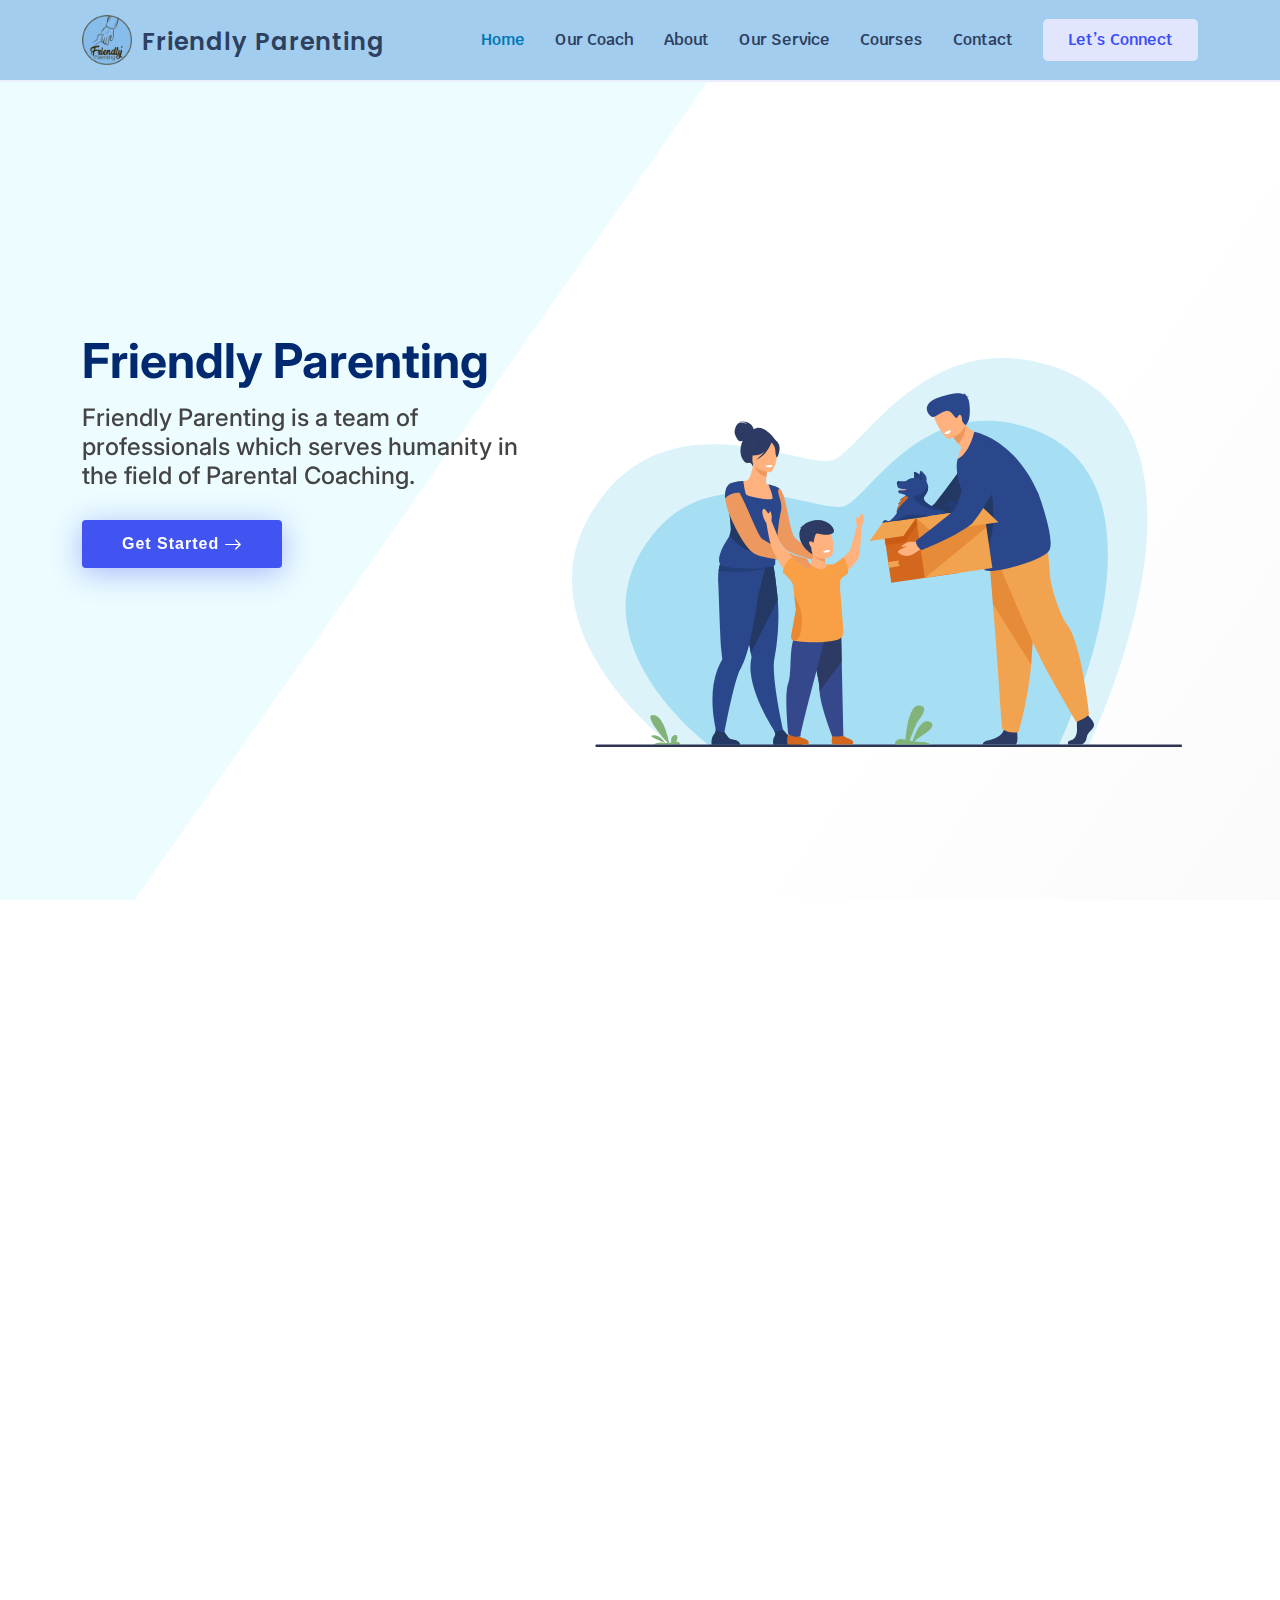
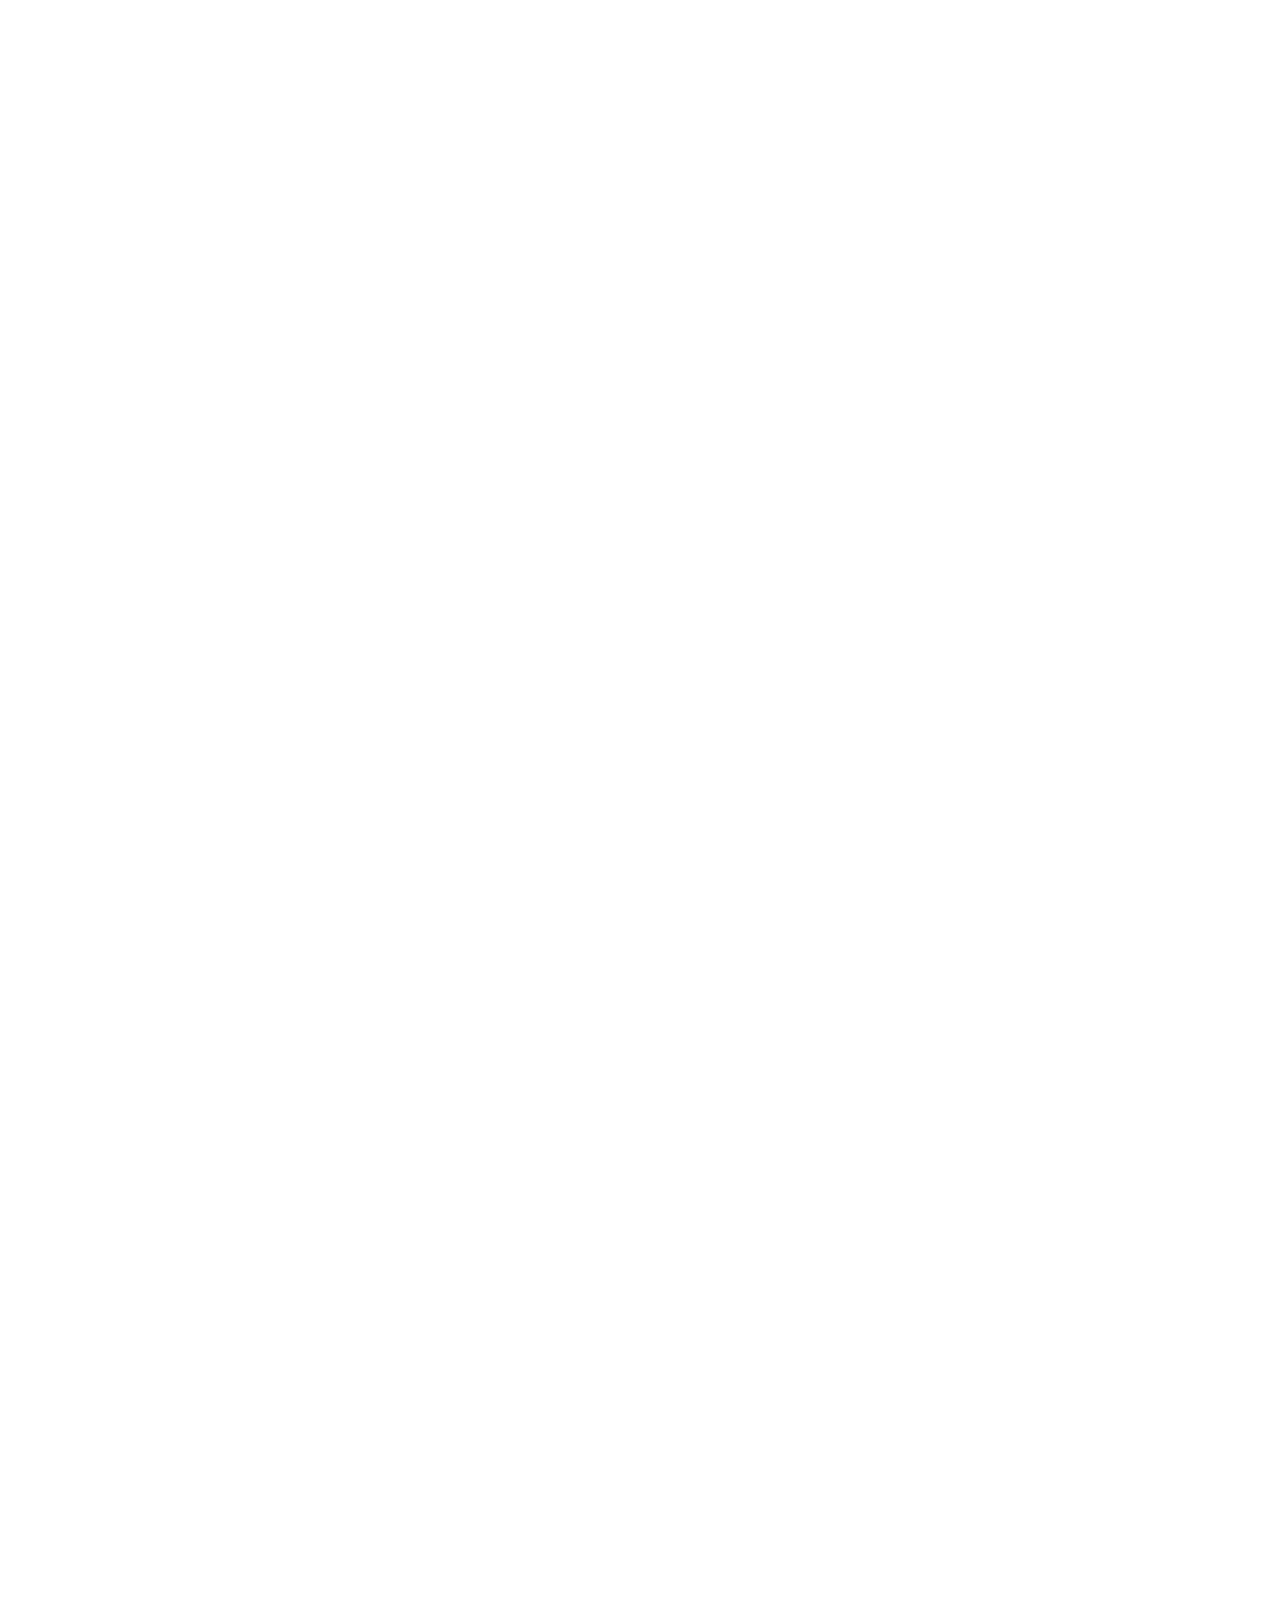
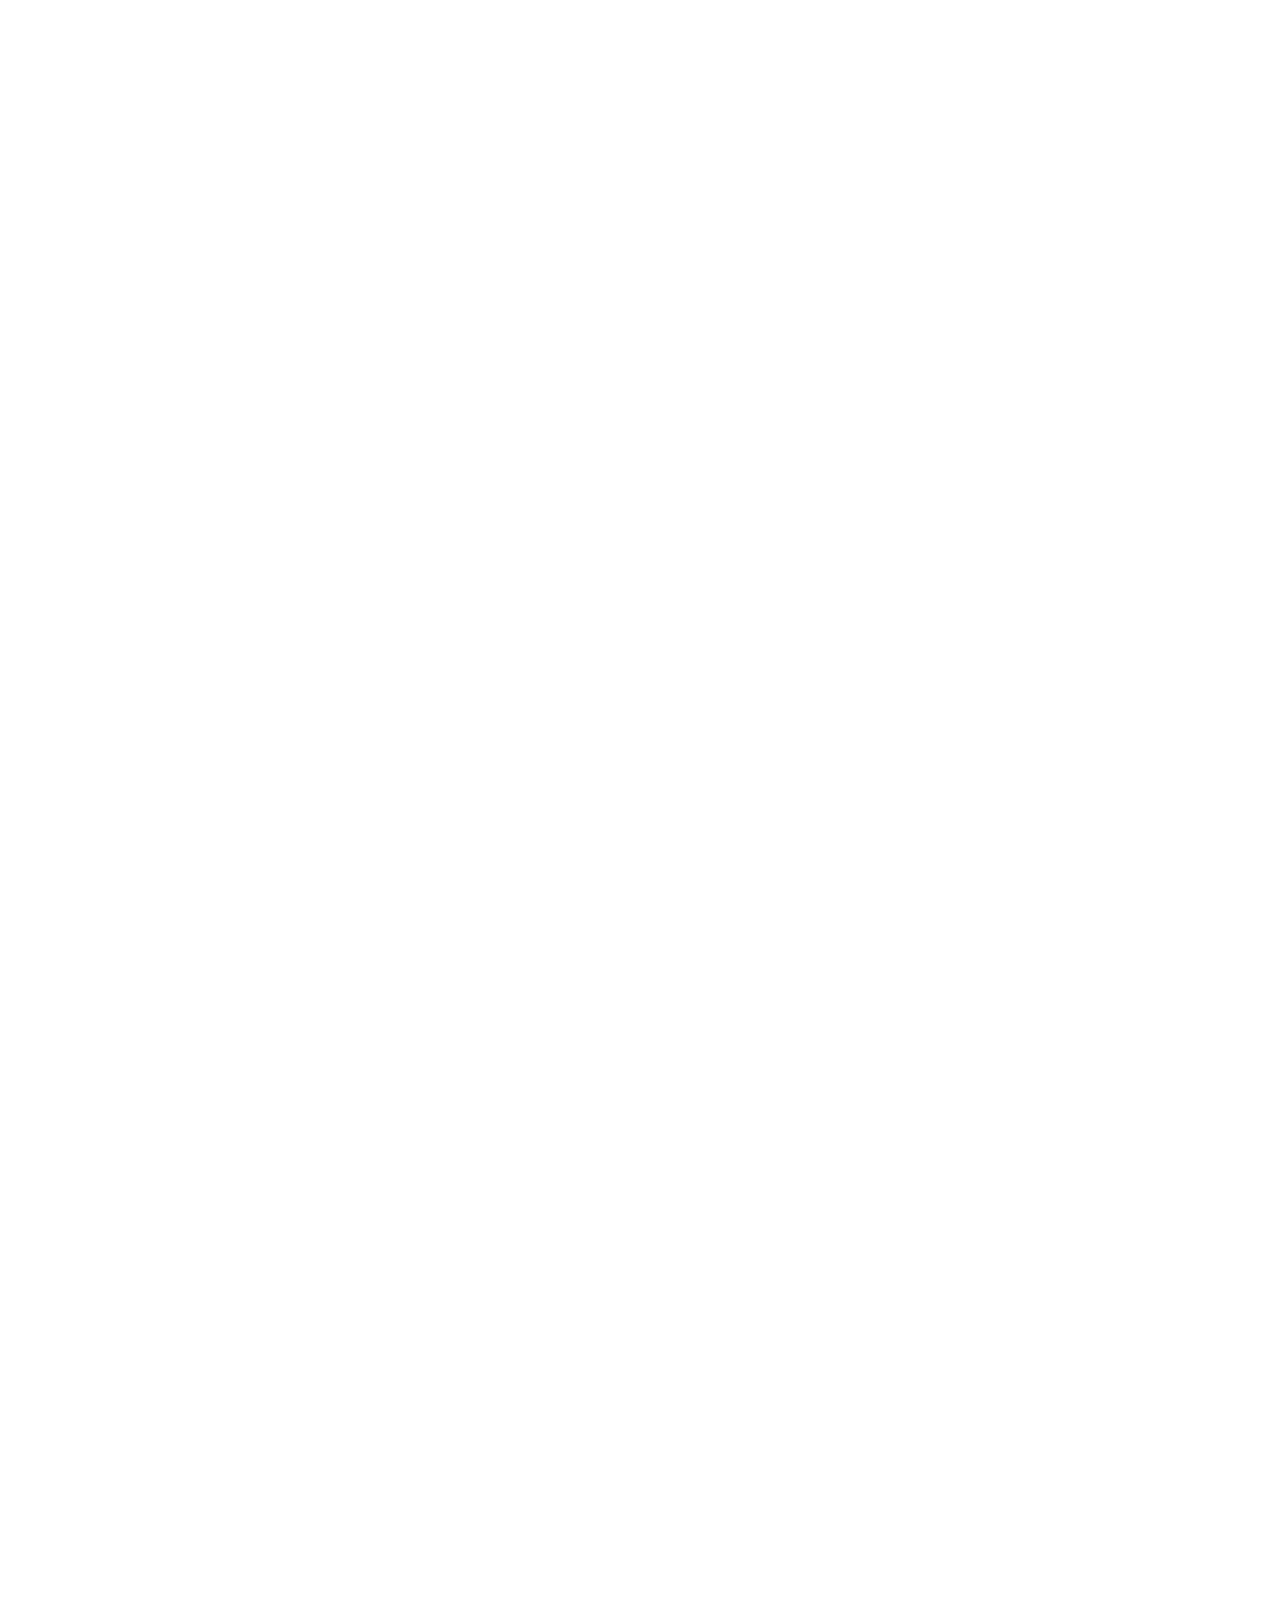
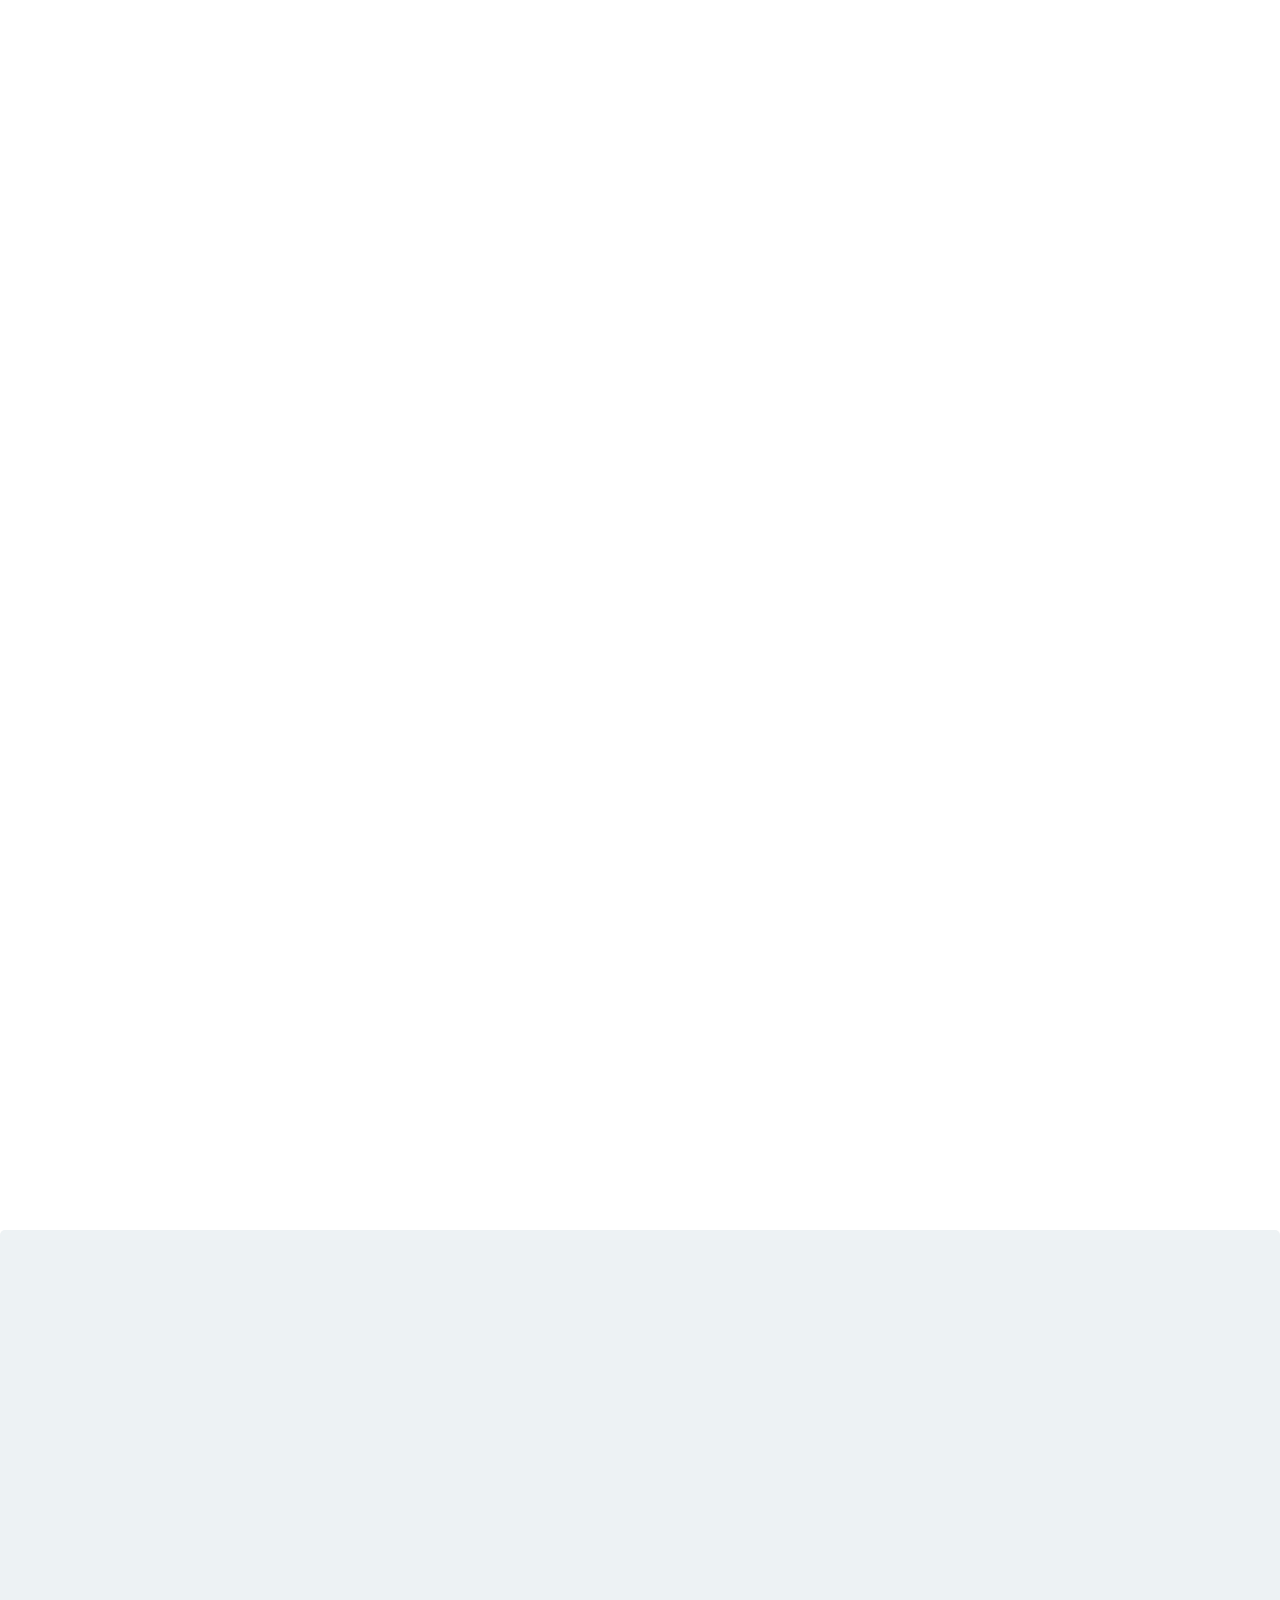
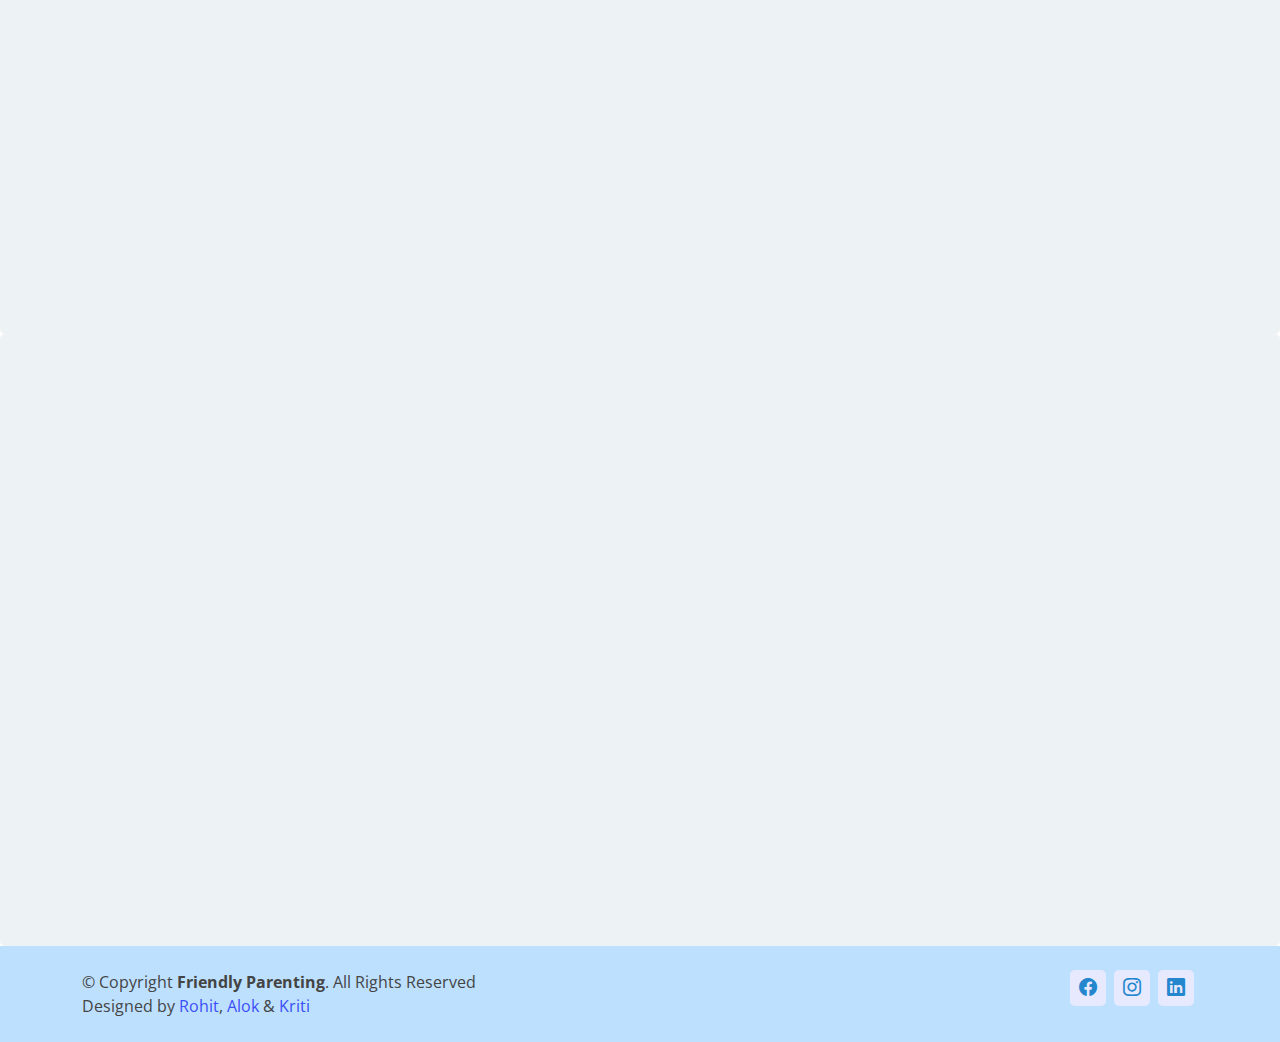
==== index.html @ f80847e3 "Update2.0" ====
<!DOCTYPE html>
<html lang="en">

<head>
  <meta charset="UTF-8" />
  <meta http-equiv="X-UA-Compatible" content="IE=edge" />
  <meta name="viewport" content="width=device-width, initial-scale=1.0" />
  <title>Friendly Parenting</title>
  <!------Favicon------>
  <link href="assets/img/logo/favicon.ico" rel="icon" />
  <!-- Google Fonts -->
  <link
    href="https://fonts.googleapis.com/css?family=Open+Sans:300,300i,400,400i,600,600i,700,700i|Krub:300,300i,400,400i,500,500i,600,600i,700,700i|Poppins:300,300i,400,400i,500,500i,600,600i,700,700i"
    rel="stylesheet" />

  <!-- Vendor CSS Files -->
  <link href="assets/vendor/aos/aos.css" rel="stylesheet" />
  <link href="assets/vendor/bootstrap/css/bootstrap.min.css" rel="stylesheet" />
  <link href="assets/vendor/bootstrap-icons/bootstrap-icons.css" rel="stylesheet" />
  <link href="assets/vendor/boxicons/css/boxicons.min.css" rel="stylesheet" />
  <link href="assets/vendor/glightbox/css/glightbox.min.css" rel="stylesheet" />
  <link href="assets/vendor/swiper/swiper-bundle.min.css" rel="stylesheet" />

  <!-- Template Main CSS File -->
  <link href="assets/css/style.css" rel="stylesheet" />
</head>

<body>
  <!-- ======= Header ======= -->
  <header id="header" class="fixed-top">
    <div class="container d-flex align-items-center justify-content-between">
      <div class="logo-container">
        <!-- image logo -->
        <a href="index.html" class="logo"><img src="assets/img/logo/android-chrome-512x512.png" alt=""
            class="img-fluid" /></a>
        <h1 class="logo logo-name">
          <a>Friendly Parenting</a>
        </h1>
      </div>

      <nav id="navbar" class="navbar">
        <ul>
          <li><a class="nav-link scrollto active" href="#hero">Home</a></li>
          <li>
            <a class="nav-link scrollto" href="#our-coach">Our Coach</a>
          </li>
          <li><a class="nav-link scrollto" href="#about">About</a></li>
          <li>
            <a class="nav-link scrollto" href="service.html#our-service">Our Service</a>
          </li>
          <li>
            <a class="nav-link scrollto" href="service.html#courses">Courses</a>
          </li>
          <li><a class="nav-link scrollto" href="#contact">Contact</a></li>

          <a class="getstarted scrollto" href="#contact">Let’s Connect</a>
        </ul>
        <i class="bi bi-list mobile-nav-toggle"></i>
      </nav>
      <!-- navbar -->
    </div>
  </header>
  <!-- End Header -->

  <!-- ======= Hero Section ======= -->
  <section id="hero" class="hero d-flex align-items-center">
    <div class="container">
      <div class="row">
        <div class="col-lg-5 d-flex flex-column justify-content-center">
          <h1 data-aos="fade-up">Friendly Parenting</h1>
          <h2 data-aos="fade-up" data-aos-delay="400">
            Friendly Parenting is a team of professionals which serves
            humanity in the field of Parental Coaching.
          </h2>
          <div data-aos="fade-up" data-aos-delay="600">
            <div class="text-center text-lg-start">
              <a href="#about"
                class="btn-get-started scrollto d-inline-flex align-items-center justify-content-center align-self-center">
                <span>Get Started</span>
                <i class="bi bi-arrow-right"></i>
              </a>
            </div>
          </div>
        </div>
        <div class="col-lg-7 hero-img" data-aos="zoom-out" data-aos-delay="200">
          <div class="slider-box">
            <div id="slider">
              <figure>
                <img src="assets/img/Vector-img/slider-img1.svg" alt />
                <img src="assets/img/Vector-img/slider-img2.svg" alt />
                <img src="assets/img/Vector-img/happy-family.png" alt />
                <img src="assets/img/Vector-img/Mom and daughter at meeting with psychologist [Converted].svg" alt />
              </figure>
            </div>
          </div>
        </div>
      </div>
    </div>
  </section>
  <!-- ======= Home Section ======= -->
  <section id="home" class="container">
    <div class="container d-flex flex-column align-items-center justify-content-center" data-aos="fade-up">
      <div class="conatiner home-container">
        <div class="row content section-bg" style="margin-top: 0px">
          <div class="col-md-5 order-1 order-md-2" data-aos="fade-left">
            <img src="assets/img/Vector-img/parent 1 v2.png" class="img-fluid images" alt="" data-aos="flip-right" />
          </div>
          <div class="col-md-7 pt-5 order-2 order-md-1" data-aos="fade-right">
            <h3>
              Welcome all,<br />
              FRIENDLY PARENTING is a team of professionals which serves
              humanity in the field of Parental Coaching.
            </h3>
            <p>
              Parenting in simple words is raising children responsibly
              ensuring their physical, intellectual, social & moral
              development thereby i strongly believe learning the art &
              science of parenting is need of the hour.
            </p>
            <p>
              Every skill , strategy or tool that you use in your parenting,
              i’m sure you must have learnt one way or the other , but the
              question here is do you think is it effective enough to create
              that strong bond between you & your child & bring out the best
              version of you as a parent as well as your child ?
            </p>
          </div>
        </div>

        <div class="row content section-bg">
          <div class="col-md-5" data-aos="fade-right" data-aos-delay="100">
            <img src="assets/img/Vector-img/mission.png" class="img-fluid images" alt="" data-aos="flip-left" />
          </div>
          <div class="col-md-7 pt-4" data-aos="fade-left" data-aos-delay="100">
            <h3>Our Mission & Vision</h3>
            <p>
              Our mission is to help 1 million parents.<br />
              Our vision for friendly parenting is to see a happy family.
            </p>
            <ul>
              <li data-aos="fade-up">
                <i class="bi bi-check"></i> Happy , healthy, & balanced family
                life by working on improved communication & relation between
                parents & children through a better understanding amongst each
                other .
              </li>
              <li data-aos="fade-up">
                <i class="bi bi-check"></i> As a mastercoach , We can ensure
                that you as parents feel supported & empowered throughout your
                parenting journey as nothing excites & satisfies us more than
                seeing a family happy .
              </li>
              <li data-aos="fade-up">
                <i class="bi bi-check"></i> In friendly parenting, we believe
                balance is the key , but the easier it sounds , the difficult
                it is to achieve.
              </li>
              <li data-aos="fade-up">
                <i class="bi bi-check"></i> Especially in parenting when we
                talk about strict approach or linient approach , you & we both
                know that neither works therefore the question is what one
                should do ?
              </li>
              <li data-aos="fade-up">
                <i class="bi bi-check"></i> The answer to this my friends is
                we need to become friendly parent’s to our kids , that is a
                unique blended approach of the right combination of strictness
                & liniency for the holistic development of you as a parent &
                your child thereby helping you to mindfully choose where to be
                strict & where to be linient .
              </li>
            </ul>
          </div>
        </div>

        <div class="row content section-bg">
          <div class="col-md-5 order-1 order-md-2" data-aos="fade-left">
            <img src="assets/img/Vector-img/Why Friendly Parenting.svg" class="img-fluid images" alt=""
              data-aos="flip-right" />
          </div>
          <div class="col-md-7 pt-5 order-2 order-md-1" data-aos="fade-right">
            <h3>Why Friendly Parenting ?</h3>
            <p>
              In this 21st century We have upgraded ourselves in almost every
              spheres of our lives , may it be our homes, our clothing, our
              gadgets, our lifestyles but what about our parenting practices –
              are we following the same old techniques that are no longer
              effective or have we upgraded them ?
            </p>
            <p>
              As learning these upgraded parenting practices will not only
              help you grow as a parent but also will ensure an improvement in
              your child’s behavior & performance at home , in school as well
              as in every sphere of his / her life .
            </p>
          </div>
        </div>

        <div class="row content section-bg">
          <div class="col-md-5" data-aos="fade-right">
            <img src="assets/img/Vector-img/family.png" class="img-fluid images" alt="" data-aos="flip-left" />
          </div>
          <div class="col-md-7 pt-5" data-aos="fade-left">
            <h3>Who Is Friendly Parenting For ?</h3>
            <p>
              In friendly parenting we believe there are 2 approaches of
              parenting
            </p>
            <ul>
              <li><i class="bi bi-check"></i> 1. Prevention</li>
              <li><i class="bi bi-check"></i> 2. Intervention</li>
            </ul>
            <p>
              As a Master Coach, we always believe Prevention Approach is the
              best approach.
            </p>
          </div>
        </div>

        <div class="row content section-bg">
          <div class="col-md-5 order-1 order-md-2" data-aos="fade-left">
            <img style="margin-top: 0rem" src="assets/img/Vector-img/Benefits-img.svg" class="img-fluid images" alt=""
              data-aos="flip-right" />
          </div>
          <div class="col-md-7 pt-5 order-2 order-md-1" data-aos="fade-right">
            <h3>Benefits Of Parenting Coaching</h3>
            <p>
              1. Bridge the understanding gap between parents & kids. From
              parenting experience we can say that there’s so much gap between
              parents & children in terms of understanding. We see mostly
              parents complaining my child doesn’t understand me & vice versa,
              with me you’ll know how not only you can bridge this gap but
              also how to have a better understanding amongst each other
            </p>
            <p>
              2. Improve emotional connect between a parent & a child. All
              parents are good providers, doing their best to make their kids
              happy & ensure to give the world to their children. On the other
              hand, not necessarily, you have that emotional connect with your
              kids. As a mastercoach, i can promise not only you’ll be able to
              link that missing connect but also to improve it for a better
              relation.
            </p>
            <p>
              3. Introducing the power & impact of behaviour in both parents
              as well as children. Have you ever realized that in how many
              ways your behavior can impact your loved ones ultimately
              affecting your relationship.so let’s learn together the
              appropriate behavior towards our loved ones as well as its
              impact for a strong relationship.
            </p>
          </div>
        </div>
        <h4 style="margin-top: 4.5rem">
          Parenting Coaching Available for Parents having Kids age between 03
          years to 22 years
        </h4>
      </div>
    </div>
  </section>
  <!-- -- End Home Section -- -->
  <!-- End Hero Section-->

  <!-- ======= Our Coach Section ======= -->
  <section class="our-coach section-bg" id="our-coach" data-aos="fade-up">
    <div class="container">
      <div class="section-title">
        <h2>Our Coach</h2>
      </div>
      <div class="row content">
        <div class="col-md-5" data-aos="fade-right" data-aos-delay="100">
          <img src="assets/img/Certificate/profile.svg" class="img-fluid images" alt="" />
        </div>
        <div class="col-md-7 pt-4" data-aos="fade-left" data-aos-delay="100">
          <h3>
            WELCOME ALL,<br />
            I’M SATVINDER KAUR VOHRA - ( GINNI VOHRA )
          </h3>
          <p class="fst-italic">
            A life coach, certified counselor, a parenting mastercoach (
            certified in toddler, mid-schooler & teenage parenting). i’m the
            founder of friendly parenting, transforming 21st century parents.
          </p>
          <p class="fst-italic">
            Parenting in simple words is raising children responsibly ensuring
            their physical, intellectual, social & moral development thereby i
            strongly believe learning the art & science of parenting is need
            of the hour
          </p>
          <p class="fst-italic">
            Every skill , strategy or tool that you use in your parenting, i’m
            sure you must have learnt one way or the other , but the question
            here is do you think is it effective enough to create that strong
            bond between you & your child & bring out the best version of you
            as a parent as well as your child ?
          </p>
        </div>
      </div>

      <!-- ------Certificate---- -->

      <div class="container">
        <div class="row no-gutters certificate" data-aos="fade-up">
          <div class="col-lg-4 col-md-6 content-item" data-aos="fade-up" data-aos-delay="100">
            <img src="assets/img//Certificate/certificate 1.jpg" class="images" alt="" />
          </div>

          <div class="col-lg-4 col-md-6 content-item" data-aos="fade-up" data-aos-delay="200">
            <img src="assets/img//Certificate/certificate 2.jpg" class="images" alt="" />
          </div>

          <div class="col-lg-4 col-md-6 content-item" data-aos="fade-up" data-aos-delay="300">
            <img src="assets/img//Certificate/certificate 4.jpg" class="images" alt="" />
          </div>
        </div>
      </div>
    </div>
  </section>

  <!-- -- End Our Coach Section -- -->

  <!-- -- Start About Section -- -->
  <section id="about" class="about">
    <div class="container" data-aos="fade-up">
      <div class="section-title">
        <h2>About us</h2>
      </div>
      <div class="row">
        <div class="col-lg-6 order-1 order-lg-2" data-aos="fade-left" data-aos-delay="100">
          <img src="assets/img//Certificate/certificate 8.svg" class="img-fluid images about-img" alt="" />
          <img src="assets/img//Certificate/certificate 1.jpg" class="img-fluid images about-img about-img-1" alt="" />
        </div>
        <h3>
          FRIENDLY PARENTING is a team of professionals which serves humanity
          in the field of Parental Coaching.
        </h3>
        <div class="col-lg-6 pt-4 pt-lg-0 order-2 order-lg-1 content">
          <p class="fst-italic">Association Premise</p>
          <ul>
            <li data-aos="fade-up">
              <i class="bi bi-check-circle"></i>Life in the 21st century is
              full of innovations and conveniences. In the current age
              children are growing up in a world utterly different from the
              world we used to know and a world that is changing even more.
              Today while shaping the minds, values, and beliefs of children,
              parent has to compete, with multiple sources of information,
              both human and non-human, (e.g. children's peers, non-familial
              adults, TV, technology gadgets, Internet). As parents, it is
              important to consider both the long-term and short-term
              consequences of how we engage the innovations of today. Being
              responsible for our children’s happiness and success as well as
              the next generation, we have to help them gain the skill to
              manage.
            </li>
            <li data-aos="fade-up">
              <i class="bi bi-check-circle"></i> Parents are burdened with
              commitments to work, family, household and social life,
              activities which make it difficult to find the right balance in
              bringing up a child.
            </li>
            <li data-aos="fade-up">
              <i class="bi bi-check-circle"></i> When we know better, we do
              better. From making parents realize what kind of parents are
              they to forming appropriate parenting habits, shall be done for
              building a well-informed parenting community.
            </li>
          </ul>
        </div>
      </div>
      <!-- ------YouTube-Videos---- -->

      <div id="yt-video" class="yt-video">
        <div class="container">
          <div class="row no-gutters" data-aos="fade-up">
            <div class="col-lg-4 col-md-6 content-item" data-aos="fade-up" data-aos-delay="100">
              <iframe width="460" height="315" src="https://www.youtube.com/embed/I2RHYpl5fAY"
                title="YouTube video player" frameborder="0"
                allow="accelerometer; autoplay; clipboard-write; encrypted-media; gyroscope; picture-in-picture; web-share"
                allowfullscreen></iframe>
            </div>

            <div class="col-lg-4 col-md-6 content-item" data-aos="fade-up" data-aos-delay="200">
              <iframe width="460" height="315" src="https://www.youtube.com/embed/1vVw9TGNWpQ"
                title="YouTube video player" frameborder="0"
                allow="accelerometer; autoplay; clipboard-write; encrypted-media; gyroscope; picture-in-picture; web-share"
                allowfullscreen></iframe>
            </div>

            <div class="col-lg-4 col-md-6 content-item" data-aos="fade-up" data-aos-delay="300">
              <iframe width="460" height="315" src="https://www.youtube.com/embed/RtnNHLOlssg"
                title="YouTube video player" frameborder="0"
                allow="accelerometer; autoplay; clipboard-write; encrypted-media; gyroscope; picture-in-picture; web-share"
                allowfullscreen></iframe>
            </div>
          </div>
        </div>
      </div>
    </div>
  </section>
  <!-- -- End About Section -- -->

  <!-- ======= StartReview Section ======= -->
  <section id="reviews" class="reviews section-bg">
    <div class="container" data-aos="fade-up">
      <div class="section-title">
        <h2>Reviews</h2>
      </div>

      <div class="slides-3 swiper" data-aos="fade-up" data-aos-delay="100">
        <div class="swiper-wrapper">
          <div class="swiper-slide">
            <div class="review-wrap">
              <div class="review-item">
                <div class="d-flex align-items-center">
                  <div>
                    <h3>Manisha</h3>

                    <div class="stars">
                      <i class="bi bi-star-fill"></i><i class="bi bi-star-fill"></i><i class="bi bi-star-fill"></i><i
                        class="bi bi-star-fill"></i><i class="bi bi-star-fill"></i>
                    </div>
                  </div>
                </div>
                <p>
                  <i class="bi bi-quote quote-icon-left"></i>
                  I am having a very wonderful experience with Ginni Vohra
                  ma'am life skill course . All the topics are very useful and
                  affective for our lives and I highly recommend this to
                  everyone who want to do life skill course. From this course
                  I have developed my self, and gained so many knowledge and
                  skills. I think this is very beneficial in real life.

                  <i class="bi bi-quote quote-icon-right"></i>
                </p>
              </div>
            </div>
          </div>
          <!-- End review item -->

          <div class="swiper-slide">
            <div class="review-wrap">
              <div class="review-item">
                <div class="d-flex align-items-center">
                  <div>
                    <h3>Shivnath</h3>

                    <div class="stars">
                      <i class="bi bi-star-fill"></i><i class="bi bi-star-fill"></i><i class="bi bi-star-fill"></i><i
                        class="bi bi-star-fill"></i><i class="bi bi-star-fill"></i>
                    </div>
                  </div>
                </div>
                <p>
                  <i class="bi bi-quote quote-icon-left"></i>
                  Hello everyone, my name is Shivnath and i am a student at
                  world class skill centre. I have taken life skill sessions
                  by Mrs. Ginni Vohra mam and i must say it was a great
                  experience. I can now solve my problems with the teachings
                  of mam. It's a must recommended course. The topics were very
                  powerful and motivated many students.
                  <i class="bi bi-quote quote-icon-right"></i>
                </p>
              </div>
            </div>
          </div>
          <!-- End review item -->

          <div class="swiper-slide">
            <div class="review-wrap">
              <div class="review-item">
                <div class="d-flex align-items-center">
                  <div>
                    <h3>Harshit Wadhwa</h3>

                    <div class="stars">
                      <i class="bi bi-star-fill"></i><i class="bi bi-star-fill"></i><i class="bi bi-star-fill"></i><i
                        class="bi bi-star-fill"></i><i class="bi bi-star-fill"></i>
                    </div>
                  </div>
                </div>
                <p>
                  <i class="bi bi-quote quote-icon-left"></i>
                  Ginny mam, you’ve been a great inspiration for me
                  personally. The chapters you teach like anger
                  management,Life goals genuinely help me out in day to day
                  life and help me grow as an individual. Thank you so much
                  for your patience and guidance. Really grateful for a
                  teacher like you. I would highly recommend this course to
                  everyone.
                  <i class="bi bi-quote quote-icon-right"></i>
                </p>
              </div>
            </div>
          </div>
          <!-- End review item -->
          <div class="swiper-slide">
            <div class="review-wrap">
              <div class="review-item">
                <div class="d-flex align-items-center">
                  <div>
                    <h3>Tanya Saini</h3>

                    <div class="stars">
                      <i class="bi bi-star-fill"></i><i class="bi bi-star-fill"></i><i class="bi bi-star-fill"></i><i
                        class="bi bi-star-fill"></i><i class="bi bi-star-fill"></i>
                    </div>
                  </div>
                </div>
                <p>
                  <i class="bi bi-quote quote-icon-left"></i>
                  My name is Tanya Study at WCSC ITI jail road, I have taken
                  life skill classes by Ginni Vohra Mam Life Skill course is
                  designed in such a manner that I learnt more about self
                  awareness, decision making, problem solving. Also I learnt
                  about how to manage time , stress and anger.this course was
                  very useful for me .
                  <i class="bi bi-quote quote-icon-right"></i>
                </p>
              </div>
            </div>
          </div>
          <!-- End review item -->

          <div class="swiper-slide">
            <div class="review-wrap">
              <div class="review-item">
                <div class="d-flex align-items-center">
                  <div>
                    <h3>Manish Kumar</h3>

                    <div class="stars">
                      <i class="bi bi-star-fill"></i><i class="bi bi-star-fill"></i><i class="bi bi-star-fill"></i><i
                        class="bi bi-star-fill"></i><i class="bi bi-star-fill"></i>
                    </div>
                  </div>
                </div>
                <p>
                  <i class="bi bi-quote quote-icon-left"></i>
                  Under Ginni Vohra ma'am's guidance at WCSC ITI Jail Road,
                  I've acquired vital life skills in anger management, goal
                  setting, and communication. These skills have made me more
                  equipped to handle life's challenges and diverse situations.
                  I am grateful for the valuable lessons and personal growth
                  this course has provided me.
                  <i class="bi bi-quote quote-icon-right"></i>
                </p>
              </div>
            </div>
          </div>
          <!-- End review item -->
        </div>
        <div class="swiper-pagination"></div>
      </div>
    </div>
  </section>

  <!-- End Reviews Section -->
  <!-- ======= Contact Section ======= -->
  <section id="contact" class="contact section-bg py-4">
    <div class="container" data-aos="fade-up">
      <div class="section-title">
        <h2>Contact</h2>
      </div>

      <div class="row">
        <div class="col-lg-6">
          <div class="row">
            <div class="">
              <div class="map">
                <iframe style="border: 0; width: 100%; height: 250px"
                  src="https://www.google.com/maps/embed?pb=!1m18!1m12!1m3!1d1742.9956510827303!2d77.10400336219817!3d28.620039442803186!2m3!1f0!2f0!3f0!3m2!1i1024!2i768!4f13.1!3m3!1m2!1s0x390d03483a256aad%3A0x152b308726551333!2sSun%20foundation%20World%20class%20skill%20center!5e0!3m2!1sen!2sin!4v1674663098264!5m2!1sen!2sin"
                  allowfullscreen="" loading="lazy" referrerpolicy="no-referrer-when-downgrade"></iframe>
              </div>
            </div>
            <div class="col-md-6">
              <div class="info-box mt-4" data-aos="fade-right">
                <i class="bx bx-envelope"></i>
                <h3>Email Us</h3>
                <p>info@friendlyparenting.in</p>
              </div>
            </div>
            <div class="col-md-6">
              <div class="info-box mt-4" data-aos="fade-right">
                <i class="bx bx-phone-call"></i>
                <h3>Call Us</h3>
                <p>+91 8527769064</p>
              </div>
            </div>
          </div>
        </div>

        <div class="col-lg-6 mt-4 mt-md-0" data-aos="fade-left">
          <form action="https://formsubmit.co/1d8905e81bfa65c8b5a8d927cd713355 " method="POST" role="form"
            class="php-email-form">
            <div class="row">
              <div class="col-md-6 form-group">
                <input type="text" name="name" class="form-control" id="name" placeholder="Your Name" required />
              </div>
              <div class="col-md-6 form-group mt-3 mt-md-0">
                <input type="email" class="form-control" name="email" id="email" placeholder="Your Email" required />
              </div>
            </div>
            <div class="row" style="margin-top: 1.1rem">
              <div class="col-md-6 form-group">
                <input type="tel" name="phone" class="form-control" id="phone" placeholder="Your Phone No." min="10"
                  required />
              </div>
              <div class="col-md-6 form-group mt-3 mt-md-0">
                <input type="text" class="form-control" name="address" id="address" placeholder="Your Address"
                  required />
              </div>
            </div>
            <div class="form-group mt-3">
              <input type="text" class="form-control" name="subject" id="subject" placeholder="Subject" required />
            </div>
            <div class="form-group mt-3">
              <textarea class="form-control" name="message" rows="5" placeholder="Message" required></textarea>
            </div>
            <div class="my-3">
              <div class="loading">Loading</div>
              <div class="error-message"></div>
              <div class="sent-message">
                Your message has been sent. Thank you!
              </div>
            </div>
            <div class="text-center">
              <input type="hidden" name="_template" value="table" />
              <input type="hidden" name="_captcha" value="false" />
              <input type="hidden" name="_next" value="http://127.0.0.1:5500/thankpage.html#about" />
              <button type="submit">Send Message</button>
            </div>
          </form>
        </div>
      </div>
    </div>
  </section>
  <!-- End Contact Section -->

  <!-- ====Start Footer Section===== -->
  <footer class="footer" id="footer">
    <div class="container d-md-flex py-4">
      <div class="me-md-auto text-center text-md-start">
        <div class="copyright">
          &copy; Copyright <strong><span>Friendly Parenting</span></strong>. All Rights Reserved
        </div>
        <div class="credits">
          Designed by
          <a href="https://my-portfolio-three-ashy-84.vercel.app/" target="_blank">Rohit</a>,
          <a href="https://rohit-and-kriti.kritipa.repl.co/" target="_blank">Alok</a>
          &
          <a href="linkedin.com/in/kriti-p-a-737626269" target="_blank">Kriti</a>
        </div>
      </div>
      <div class="social-links text-center text-md-right pt-3 pt-md-0">
        <a href="https://www.facebook.com/people/Friendly-parenting/100075962795986/" class="facebook"
          target="_blank"><i class="bi bi-facebook"></i></a>
        <a href="https://www.instagram.com/friendlyparenting/?igshid=YmMyMTA2M2Y%3D" class="instagram"
          target="_blank"><i class="bi bi-instagram"></i></a>
        <a href="#" class="linkedin" target="_blank"><i class="bi bi-linkedin"></i></a>
      </div>
    </div>
  </footer>
  <!-- ====End Footer Section===== -->
  <div id="preloader"></div>
  <a href="#" class="back-to-top d-flex align-items-center justify-content-center"><i
      class="bi bi-arrow-up-short"></i></a>

  <!-- Vendor JS Files -->
  <script src="assets/vendor/aos/aos.js"></script>
  <script src="assets/vendor/bootstrap/js/bootstrap.bundle.min.js"></script>
  <script src="assets/vendor/glightbox/js/glightbox.min.js"></script>
  <script src="assets/vendor/isotope-layout/isotope.pkgd.min.js"></script>
  <script src="assets/vendor/swiper/swiper-bundle.min.js"></script>
  <script src="assets/vendor/php-email-form/validate.js"></script>

  <!-- Template Main JS File -->
  <script src="assets/js/main.js"></script>
</body>

</html>
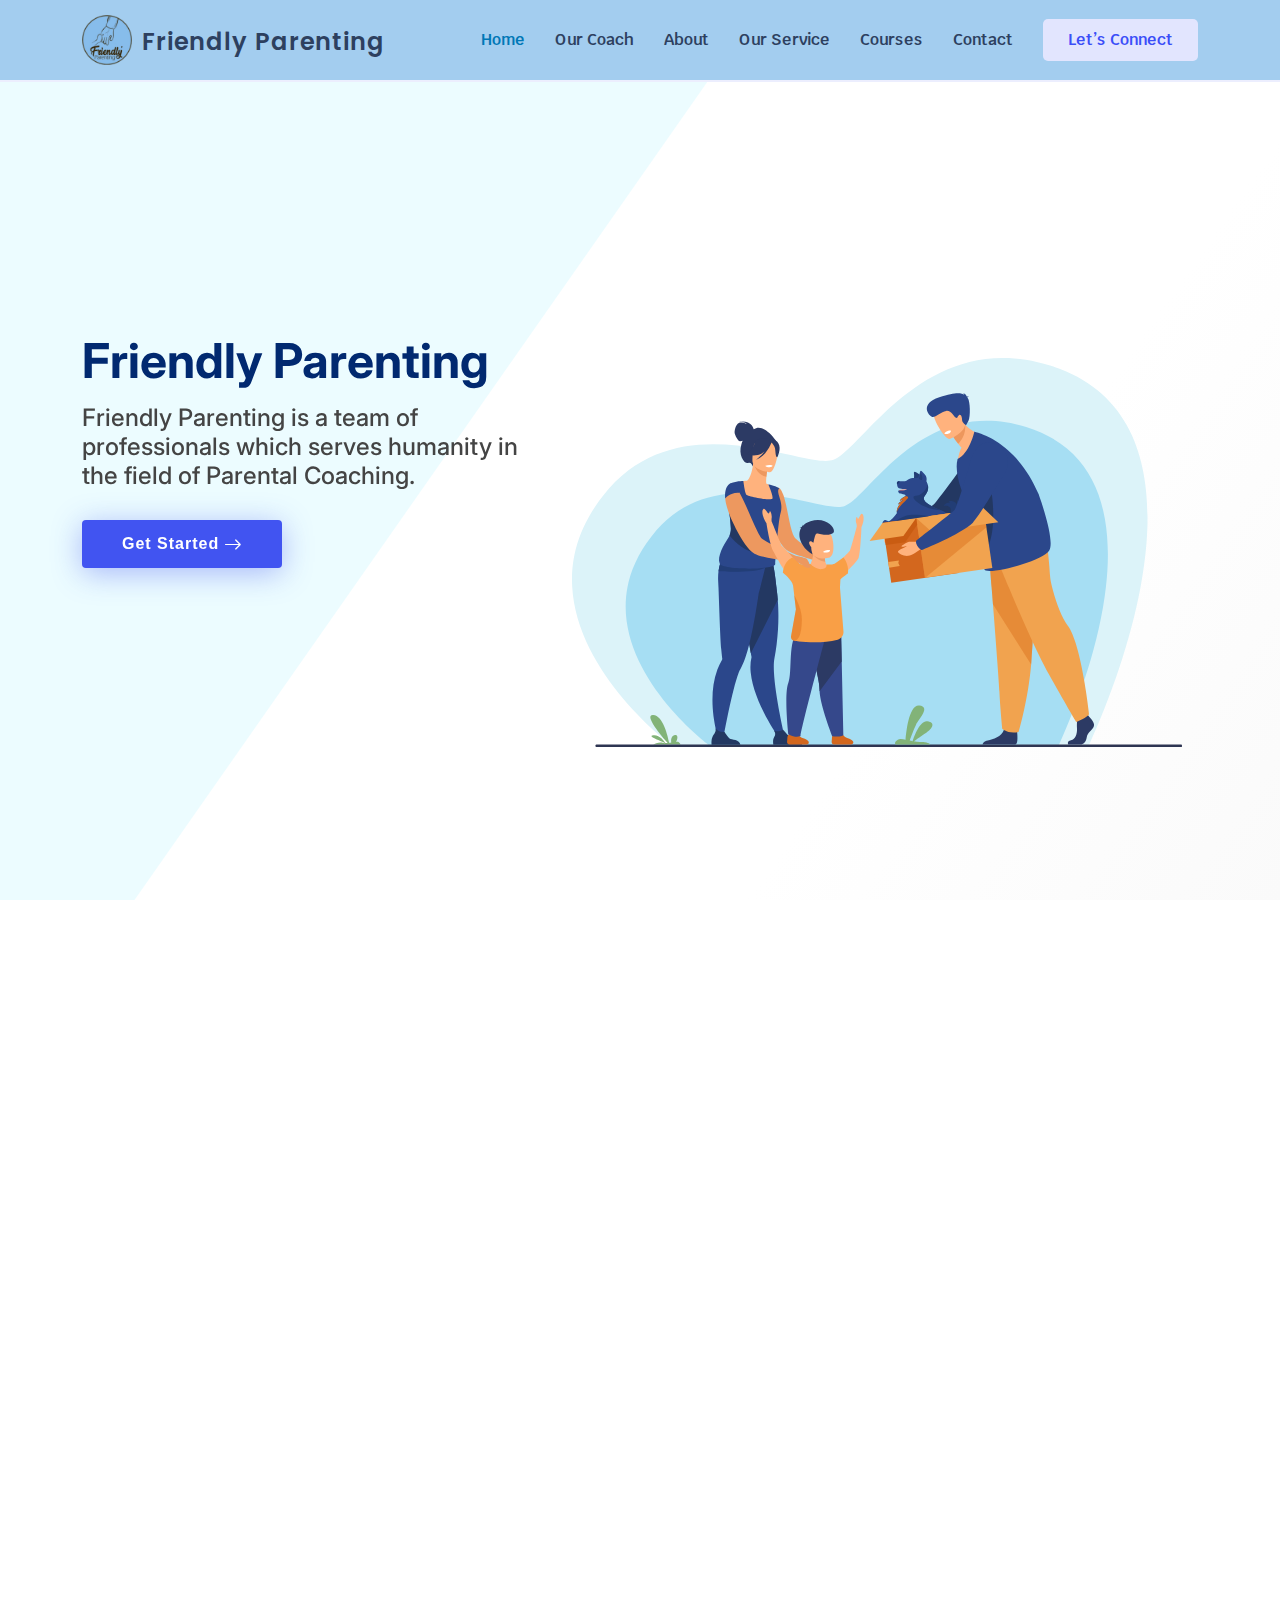
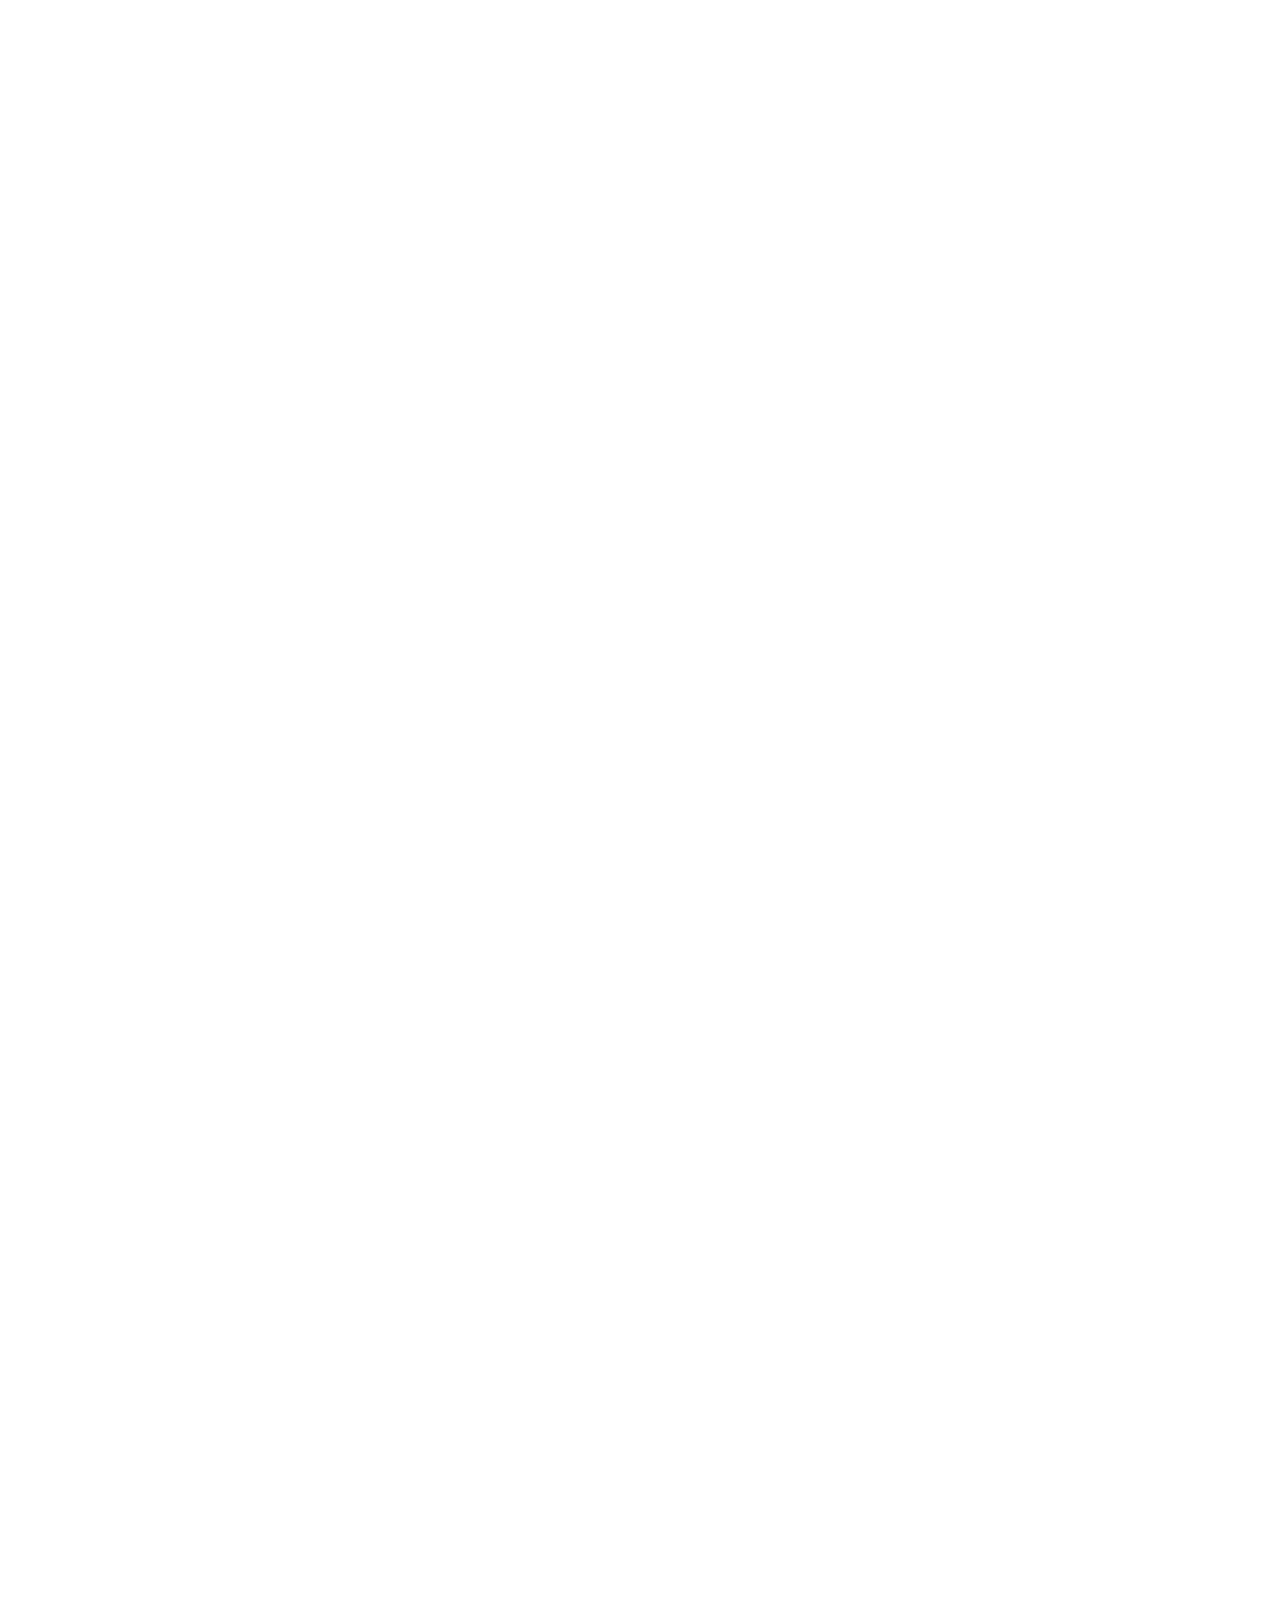
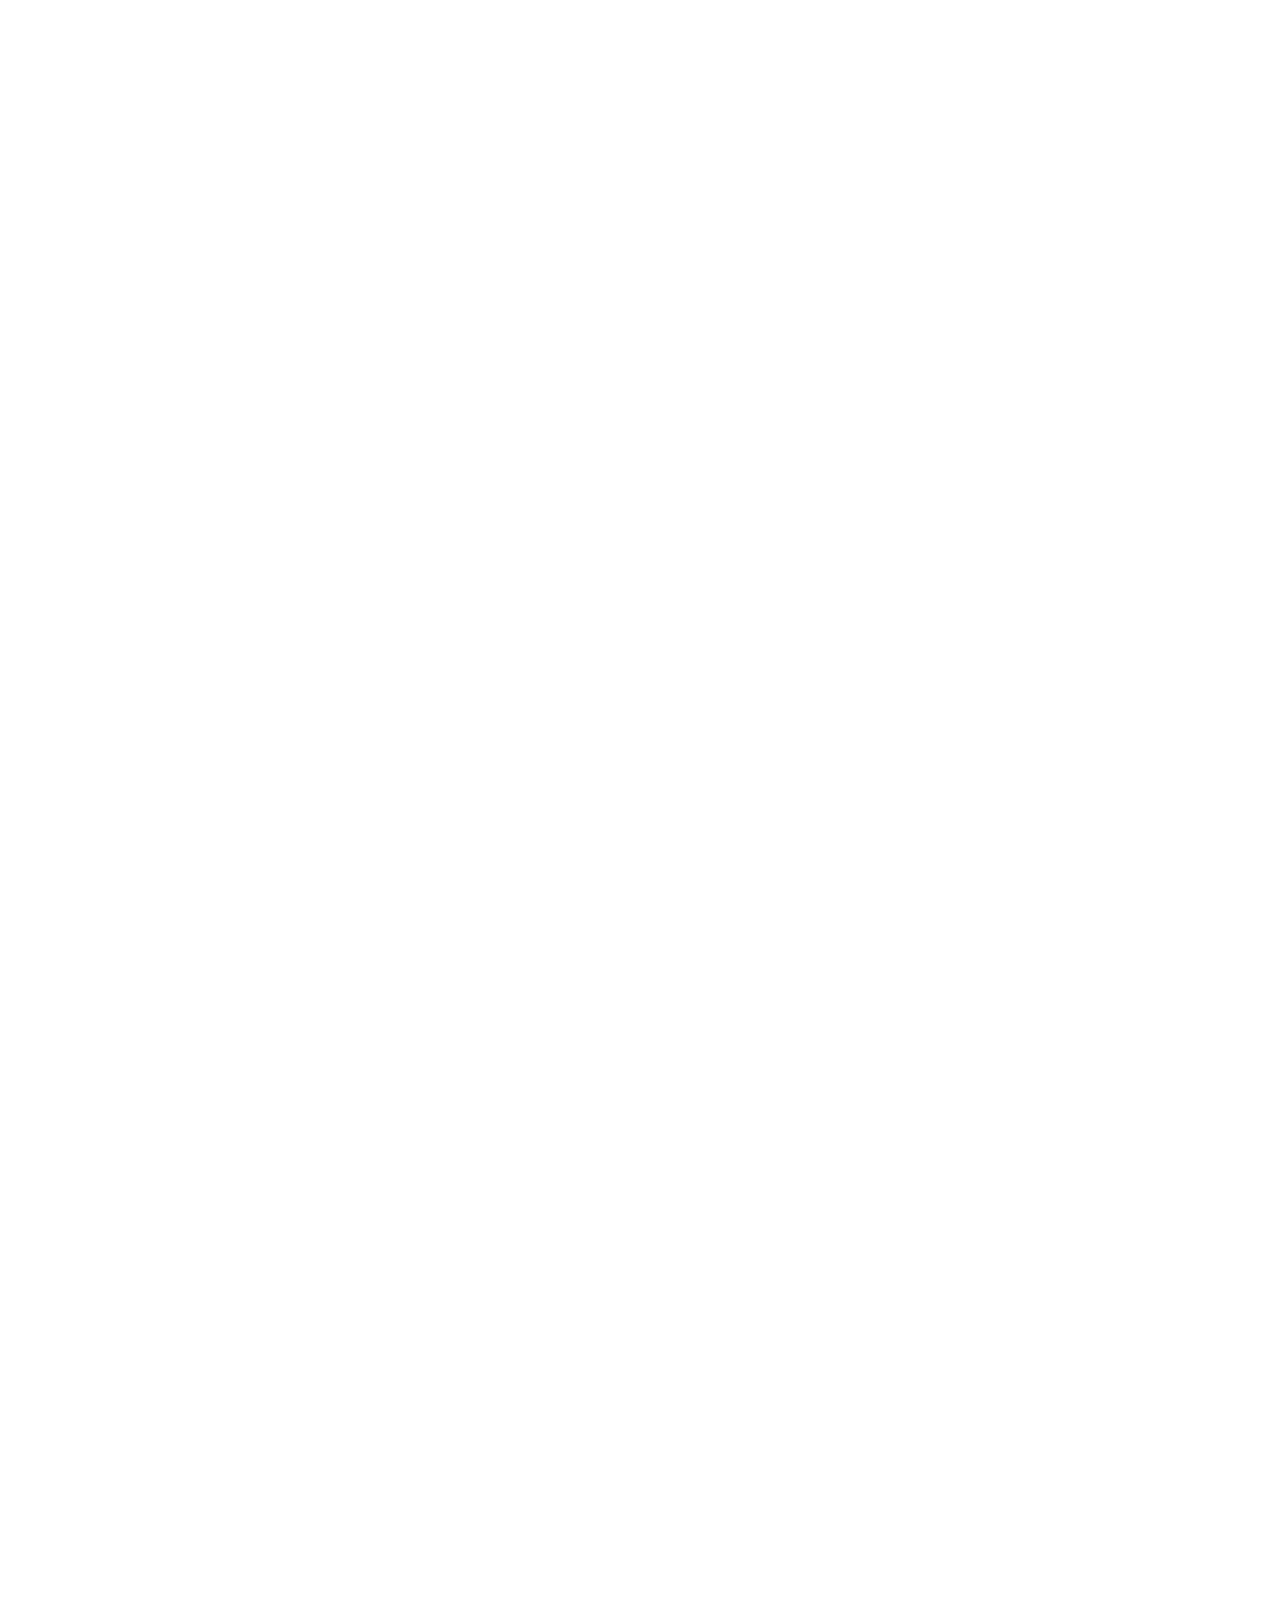
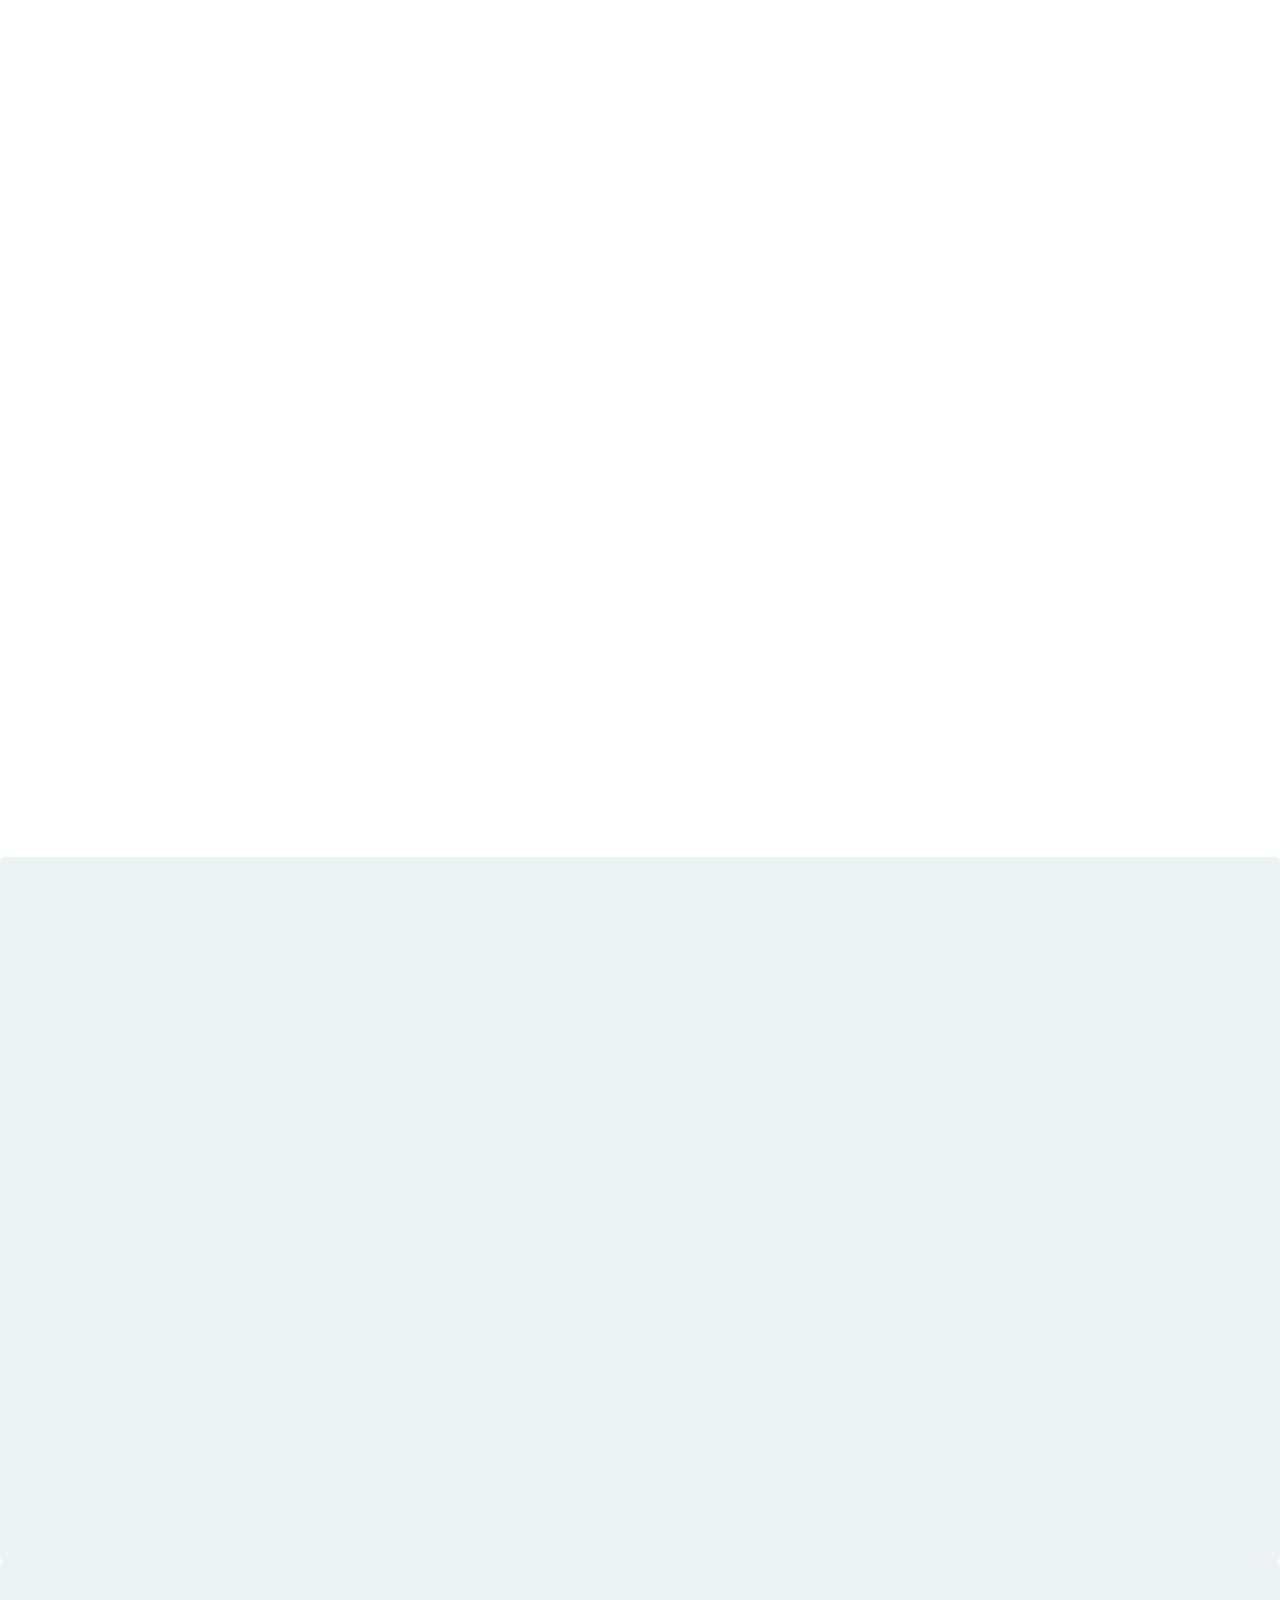
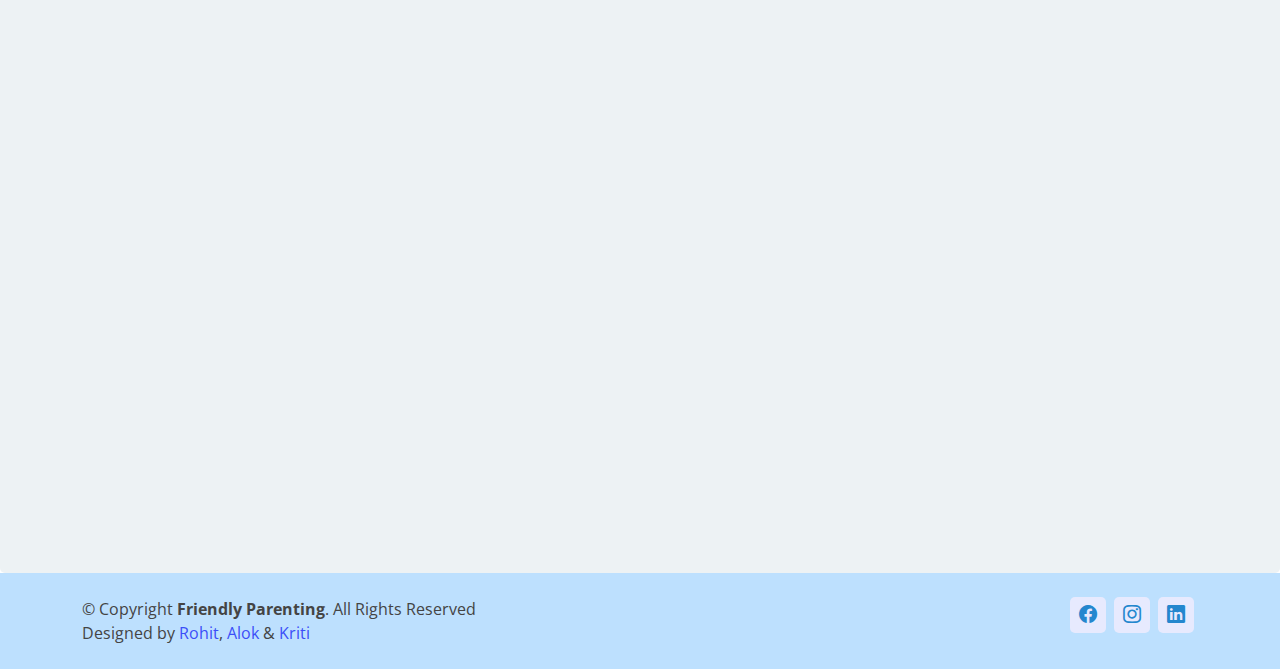
==== commit 3a810c62: "Update 2.2" ====
--- a/index.html
+++ b/index.html
@@ -2,9 +2,21 @@
 <html lang="en">
 
 <head>
+  <link rel="canonical" href="https://www.friendlyparenting.in/home" />
+  <meta property="og:url" content="https://www.friendlyparenting.in/" />
   <meta charset="UTF-8" />
   <meta http-equiv="X-UA-Compatible" content="IE=edge" />
   <meta name="viewport" content="width=device-width, initial-scale=1.0" />
+  <meta name="title" content=" FRIENDLY PARENTING" />
+  <meta name="description"
+    content="FRIENDLY PARENTING is a team of professionals which serves humanity in the field of Parental Coaching, Also improving parenting skills" />
+  <meta name="keywords"
+    content="Friendly Parenting, Friendly Parenting By Ginni Vohra, Parenting Coaching, Life Skills Coaching, WCSC" />
+  <meta name="robots" content="index, follow" />
+  <meta http-equiv="Content-Type" content="text/html; charset=utf-8" />
+  <meta name="language" content="English" />
+  <meta name="revisit-after" content="3 days" />
+  <meta name="author" content="Ginni Vohra" />
   <title>Friendly Parenting</title>
   <!------Favicon------>
   <link href="assets/img/logo/favicon.ico" rel="icon" />
@@ -31,8 +43,8 @@
     <div class="container d-flex align-items-center justify-content-between">
       <div class="logo-container">
         <!-- image logo -->
-        <a href="index.html" class="logo"><img src="assets/img/logo/android-chrome-512x512.png" alt=""
-            class="img-fluid" /></a>
+        <a href="index.html" class="logo"><img src="assets/img/logo/android-chrome-512x512.png"
+            alt="Friendly-Parenting logo" class="img-fluid" /></a>
         <h1 class="logo logo-name">
           <a>Friendly Parenting</a>
         </h1>
@@ -86,10 +98,11 @@
           <div class="slider-box">
             <div id="slider">
               <figure>
-                <img src="assets/img/Vector-img/slider-img1.svg" alt />
-                <img src="assets/img/Vector-img/slider-img2.svg" alt />
-                <img src="assets/img/Vector-img/happy-family.png" alt />
-                <img src="assets/img/Vector-img/Mom and daughter at meeting with psychologist [Converted].svg" alt />
+                <img src="assets/img/Vector-img/slider-img1.svg" alt="Friendly-Parenting" loading="lazy" />
+                <img src="assets/img/Vector-img/slider-img2.svg" alt="Friendly-Parenting" loading="lazy" />
+                <img src="assets/img/Vector-img/happy-family.png" alt="Friendly-Parenting" loading="lazy" />
+                <img src="assets/img/Vector-img/Mom and daughter at meeting with psychologist [Converted].svg"
+                  alt="Friendly-Parenting" loading="lazy" />
               </figure>
             </div>
           </div>
@@ -103,7 +116,8 @@
       <div class="conatiner home-container">
         <div class="row content section-bg" style="margin-top: 0px">
           <div class="col-md-5 order-1 order-md-2" data-aos="fade-left">
-            <img src="assets/img/Vector-img/parent 1 v2.png" class="img-fluid images" alt="" data-aos="flip-right" />
+            <img src="assets/img/Vector-img/parent 1 v2.png" class="img-fluid images" alt="parent" data-aos="flip-right"
+              loading="lazy" />
           </div>
           <div class="col-md-7 pt-5 order-2 order-md-1" data-aos="fade-right">
             <h3>
@@ -175,8 +189,8 @@
 
         <div class="row content section-bg">
           <div class="col-md-5 order-1 order-md-2" data-aos="fade-left">
-            <img src="assets/img/Vector-img/Why Friendly Parenting.svg" class="img-fluid images" alt=""
-              data-aos="flip-right" />
+            <img src="assets/img/Vector-img/Why Friendly Parenting.svg" loading="lazy" class="img-fluid images"
+              alt="Why Friendly Parenting" data-aos="flip-right" />
           </div>
           <div class="col-md-7 pt-5 order-2 order-md-1" data-aos="fade-right">
             <h3>Why Friendly Parenting ?</h3>
@@ -198,7 +212,8 @@
 
         <div class="row content section-bg">
           <div class="col-md-5" data-aos="fade-right">
-            <img src="assets/img/Vector-img/family.png" class="img-fluid images" alt="" data-aos="flip-left" />
+            <img src="assets/img/Vector-img/family.png" loading="lazy" class="img-fluid images"
+              alt="Friendly Parenting For" data-aos="flip-left" />
           </div>
           <div class="col-md-7 pt-5" data-aos="fade-left">
             <h3>Who Is Friendly Parenting For ?</h3>
@@ -219,8 +234,8 @@
 
         <div class="row content section-bg">
           <div class="col-md-5 order-1 order-md-2" data-aos="fade-left">
-            <img style="margin-top: 0rem" src="assets/img/Vector-img/Benefits-img.svg" class="img-fluid images" alt=""
-              data-aos="flip-right" />
+            <img style="margin-top: 0rem" src="assets/img/Vector-img/Benefits-img.svg" class="img-fluid images"
+              alt="Benefits Of Parenting" loading="lazy" data-aos="flip-right" />
           </div>
           <div class="col-md-7 pt-5 order-2 order-md-1" data-aos="fade-right">
             <h3>Benefits Of Parenting Coaching</h3>
@@ -302,15 +317,18 @@
       <div class="container">
         <div class="row no-gutters certificate" data-aos="fade-up">
           <div class="col-lg-4 col-md-6 content-item" data-aos="fade-up" data-aos-delay="100">
-            <img src="assets/img//Certificate/certificate 1.jpg" class="images" alt="" />
-          </div>
-
-          <div class="col-lg-4 col-md-6 content-item" data-aos="fade-up" data-aos-delay="200">
-            <img src="assets/img//Certificate/certificate 2.jpg" class="images" alt="" />
-          </div>
+            <img src="assets/img//Certificate/certificate 1.jpg" loading="lazy" class="images"
+              alt="friendly parenting certificate" />
+          </div>
+
+          <di class="col-lg-4 col-md-6 content-item" data-aos="fade-up" data-aos-delay="200">
+            <img src="assets/img//Certificate/certificate 2.jpg" loading="lazy" class="images"
+              alt="friendly parenting certificate" />
+          </di>
 
           <div class="col-lg-4 col-md-6 content-item" data-aos="fade-up" data-aos-delay="300">
-            <img src="assets/img//Certificate/certificate 4.jpg" class="images" alt="" />
+            <img src="assets/img//Certificate/certificate 4.jpg" loading="lazy" class="images"
+              alt="friendly parenting certificate" />
           </div>
         </div>
       </div>
@@ -327,8 +345,10 @@
       </div>
       <div class="row">
         <div class="col-lg-6 order-1 order-lg-2" data-aos="fade-left" data-aos-delay="100">
-          <img src="assets/img//Certificate/certificate 8.svg" class="img-fluid images about-img" alt="" />
-          <img src="assets/img//Certificate/certificate 1.jpg" class="img-fluid images about-img about-img-1" alt="" />
+          <img src="assets/img//Certificate/certificate 8.jpg" class="img-fluid images about-img"
+            alt="Friendly-Parenting Instructor" loading="lazy" />
+          <img src="assets/img//Certificate/certificate 1.jpg" class="img-fluid images about-img about-img-1"
+            alt="Friendly-Parenting certificate" loading="lazy" />
         </div>
         <h3>
           FRIENDLY PARENTING is a team of professionals which serves humanity
@@ -591,7 +611,7 @@
 
         <div class="col-lg-6 mt-4 mt-md-0" data-aos="fade-left">
           <form action="https://formsubmit.co/1d8905e81bfa65c8b5a8d927cd713355 " method="POST" role="form"
-            class="php-email-form">
+            class="form">
             <div class="row">
               <div class="col-md-6 form-group">
                 <input type="text" name="name" class="form-control" id="name" placeholder="Your Name" required />
@@ -626,7 +646,7 @@
             <div class="text-center">
               <input type="hidden" name="_template" value="table" />
               <input type="hidden" name="_captcha" value="false" />
-              <input type="hidden" name="_next" value="http://127.0.0.1:5500/thankpage.html#about" />
+              <input type="hidden" name="_next" id="nextPage"  />
               <button type="submit">Send Message</button>
             </div>
           </form>
@@ -645,10 +665,10 @@
         </div>
         <div class="credits">
           Designed by
-          <a href="https://my-portfolio-three-ashy-84.vercel.app/" target="_blank">Rohit</a>,
-          <a href="https://rohit-and-kriti.kritipa.repl.co/" target="_blank">Alok</a>
+          <a href="https://rohit-mishra954.vercel.app/" target="_blank">Rohit</a>,
+          <a href="https://www.linkedin.com/in/alok-tiwari-714230241" target="_blank">Alok</a>
           &
-          <a href="linkedin.com/in/kriti-p-a-737626269" target="_blank">Kriti</a>
+          <a href="https://www.linkedin.com/in/kriti-p-a-737626269" target="_blank">Kriti</a>
         </div>
       </div>
       <div class="social-links text-center text-md-right pt-3 pt-md-0">
@@ -666,12 +686,17 @@
       class="bi bi-arrow-up-short"></i></a>
 
   <!-- Vendor JS Files -->
+  <script>
+    const currentURL = window.location.href;
+    const modifiedURL = currentURL.replace('index.html', '');
+    const nextPageURL = modifiedURL + 'thankyou.html';
+    document.getElementById('nextPage').value = nextPageURL;
+  </script>
   <script src="assets/vendor/aos/aos.js"></script>
   <script src="assets/vendor/bootstrap/js/bootstrap.bundle.min.js"></script>
   <script src="assets/vendor/glightbox/js/glightbox.min.js"></script>
   <script src="assets/vendor/isotope-layout/isotope.pkgd.min.js"></script>
   <script src="assets/vendor/swiper/swiper-bundle.min.js"></script>
-  <script src="assets/vendor/php-email-form/validate.js"></script>
 
   <!-- Template Main JS File -->
   <script src="assets/js/main.js"></script>
--- a/assets/css/style.css
+++ b/assets/css/style.css
@@ -1007,13 +1007,13 @@
   color: var(--btn-bg);
 }
 
-.contact .php-email-form {
+.contact .form {
   box-shadow: 0 0 30px rgba(214, 215, 216, 0.6);
   padding: 43px 30px;
   background: #fff;
 }
 
-.contact .php-email-form .error-message {
+.contact .form .error-message {
   display: none;
   color: #fff;
   background: #ed3c0d;
@@ -1022,11 +1022,11 @@
   font-weight: 600;
 }
 
-.contact .php-email-form .error-message br + br {
+.contact .form .error-message br + br {
   margin-top: 25px;
 }
 
-.contact .php-email-form .sent-message {
+.contact .form .sent-message {
   display: none;
   color: #fff;
   background: #18d26e;
@@ -1035,14 +1035,14 @@
   font-weight: 600;
 }
 
-.contact .php-email-form .loading {
+.contact .form .loading {
   display: none;
   background: #fff;
   text-align: center;
   padding: 15px;
 }
 
-.contact .php-email-form .loading:before {
+.contact .form .loading:before {
   content: "";
   display: inline-block;
   border-radius: 50%;
@@ -1055,27 +1055,27 @@
   animation: animate-loading 1s linear infinite;
 }
 
-.contact .php-email-form input,
-.contact .php-email-form textarea {
+.contact .form input,
+.contact .form textarea {
   border-radius: 5px;
   box-shadow: none;
   font-size: 14px;
 }
 
-.contact .php-email-form input:focus,
-.contact .php-email-form textarea:focus {
+.contact .form input:focus,
+.contact .form textarea:focus {
   border-color: #8ea5ca;
 }
 
-.contact .php-email-form input {
+.contact .form input {
   padding: 10px 15px;
 }
 
-.contact .php-email-form textarea {
+.contact .form textarea {
   padding: 12px 15px;
 }
 
-.contact .php-email-form button[type="submit"] {
+.contact .form button[type="submit"] {
   background: var(--btn-bg);
   border: 0;
   padding: 10px 24px;
@@ -1084,7 +1084,7 @@
   border-radius: 5px;
 }
 
-.contact .php-email-form button[type="submit"]:hover {
+.contact .form button[type="submit"]:hover {
   background: var(--hover-btn);
 }
 
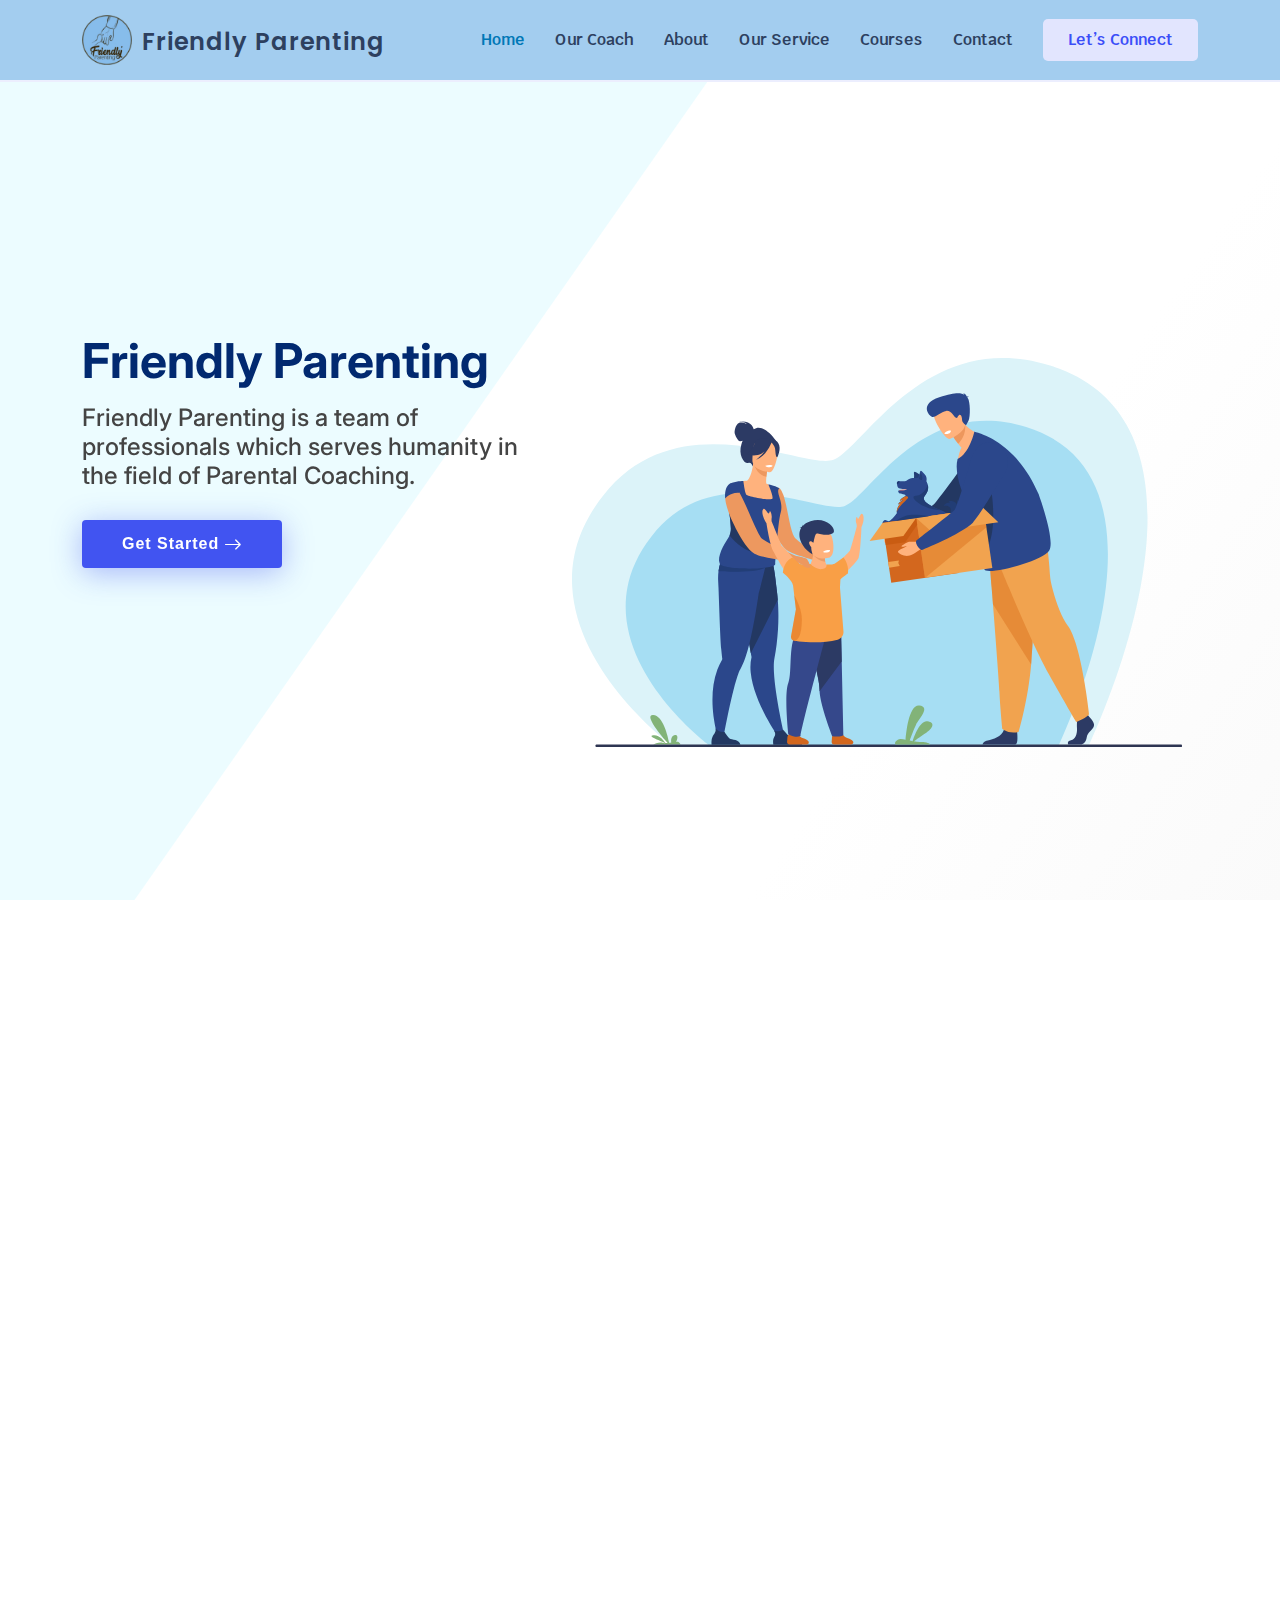
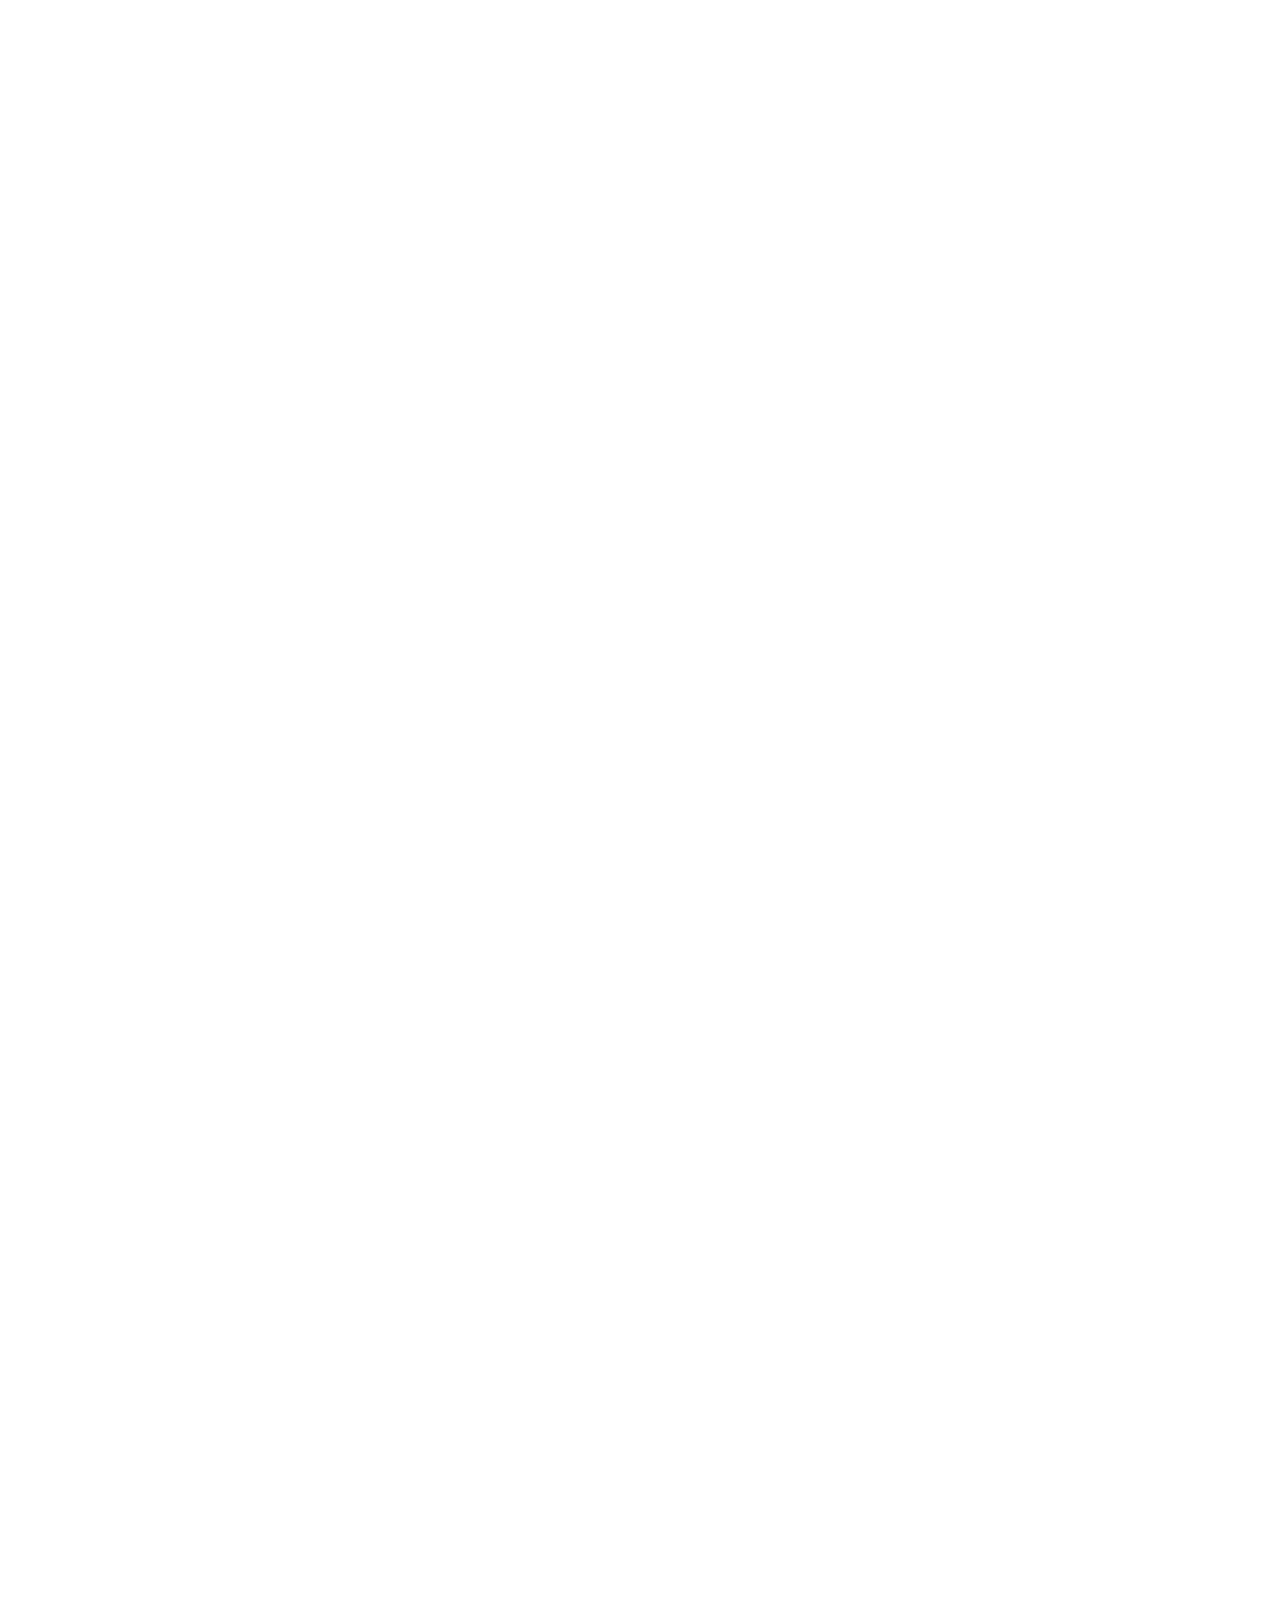
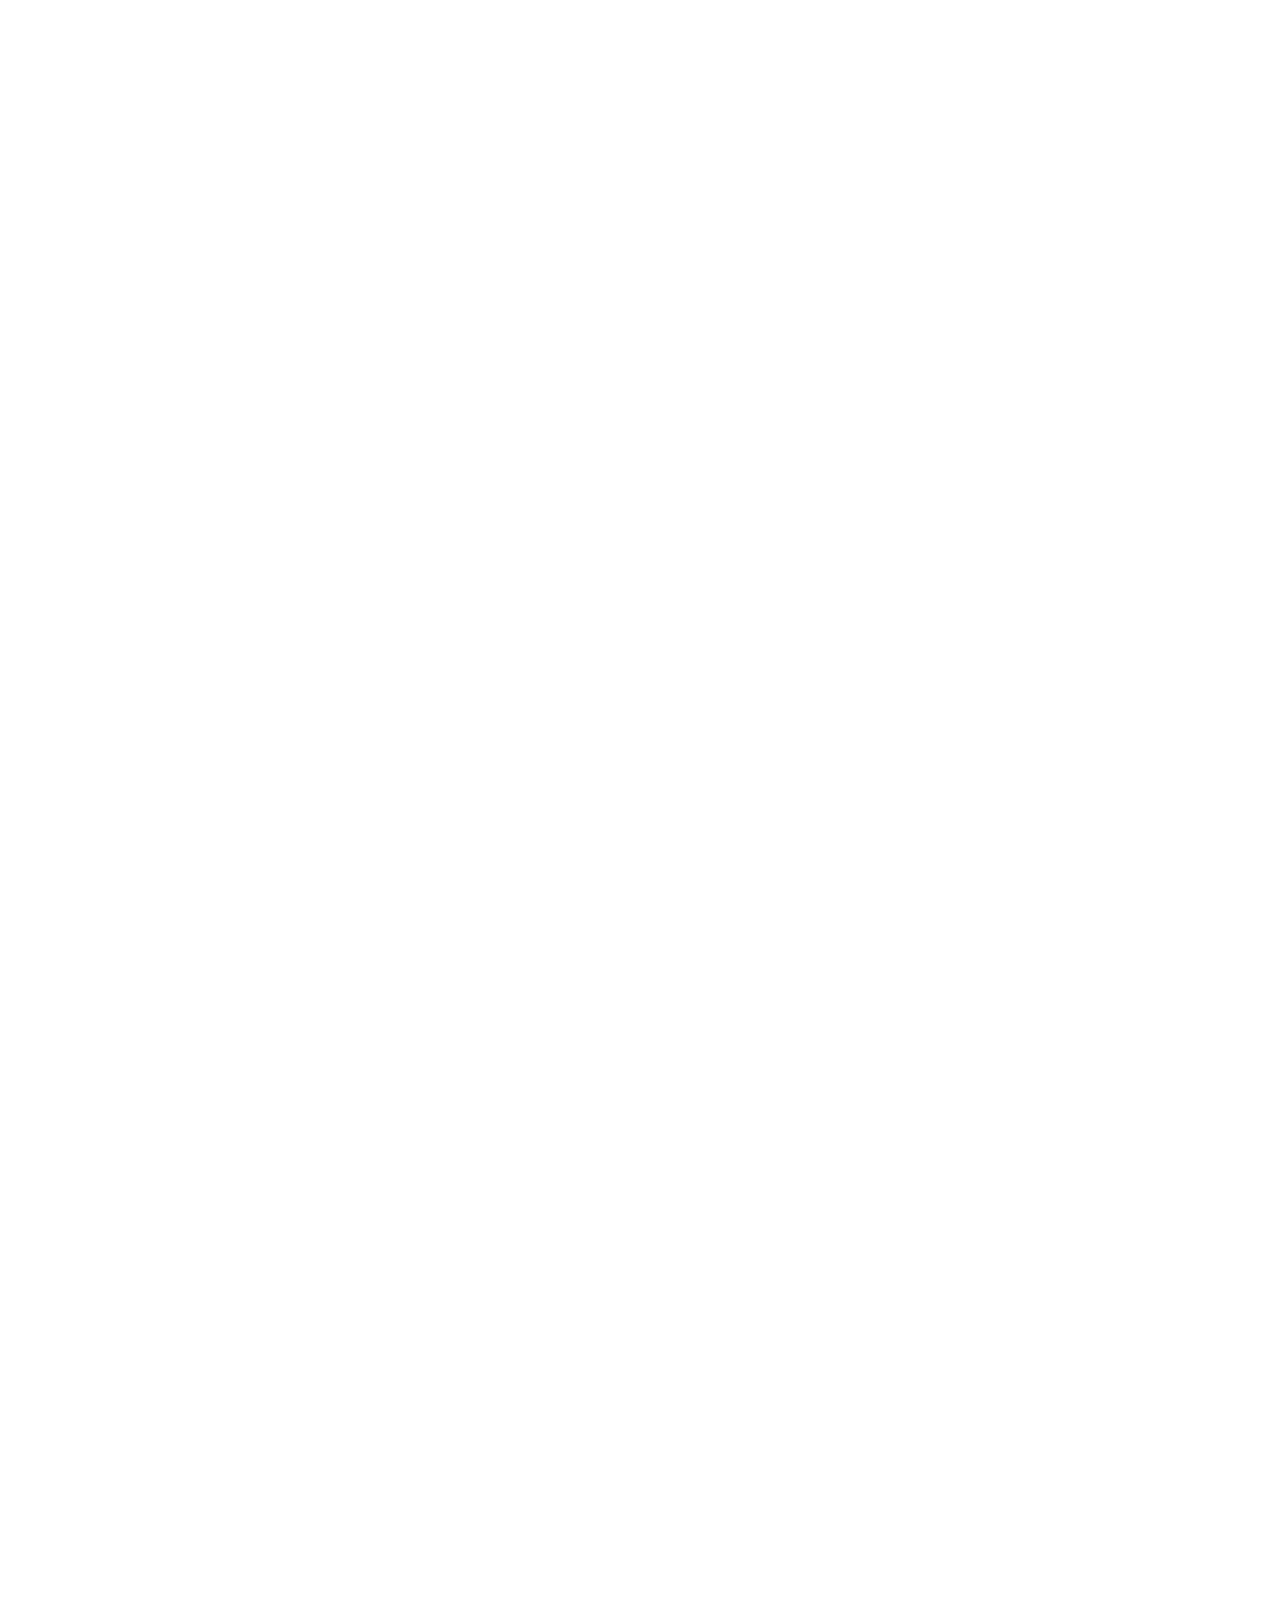
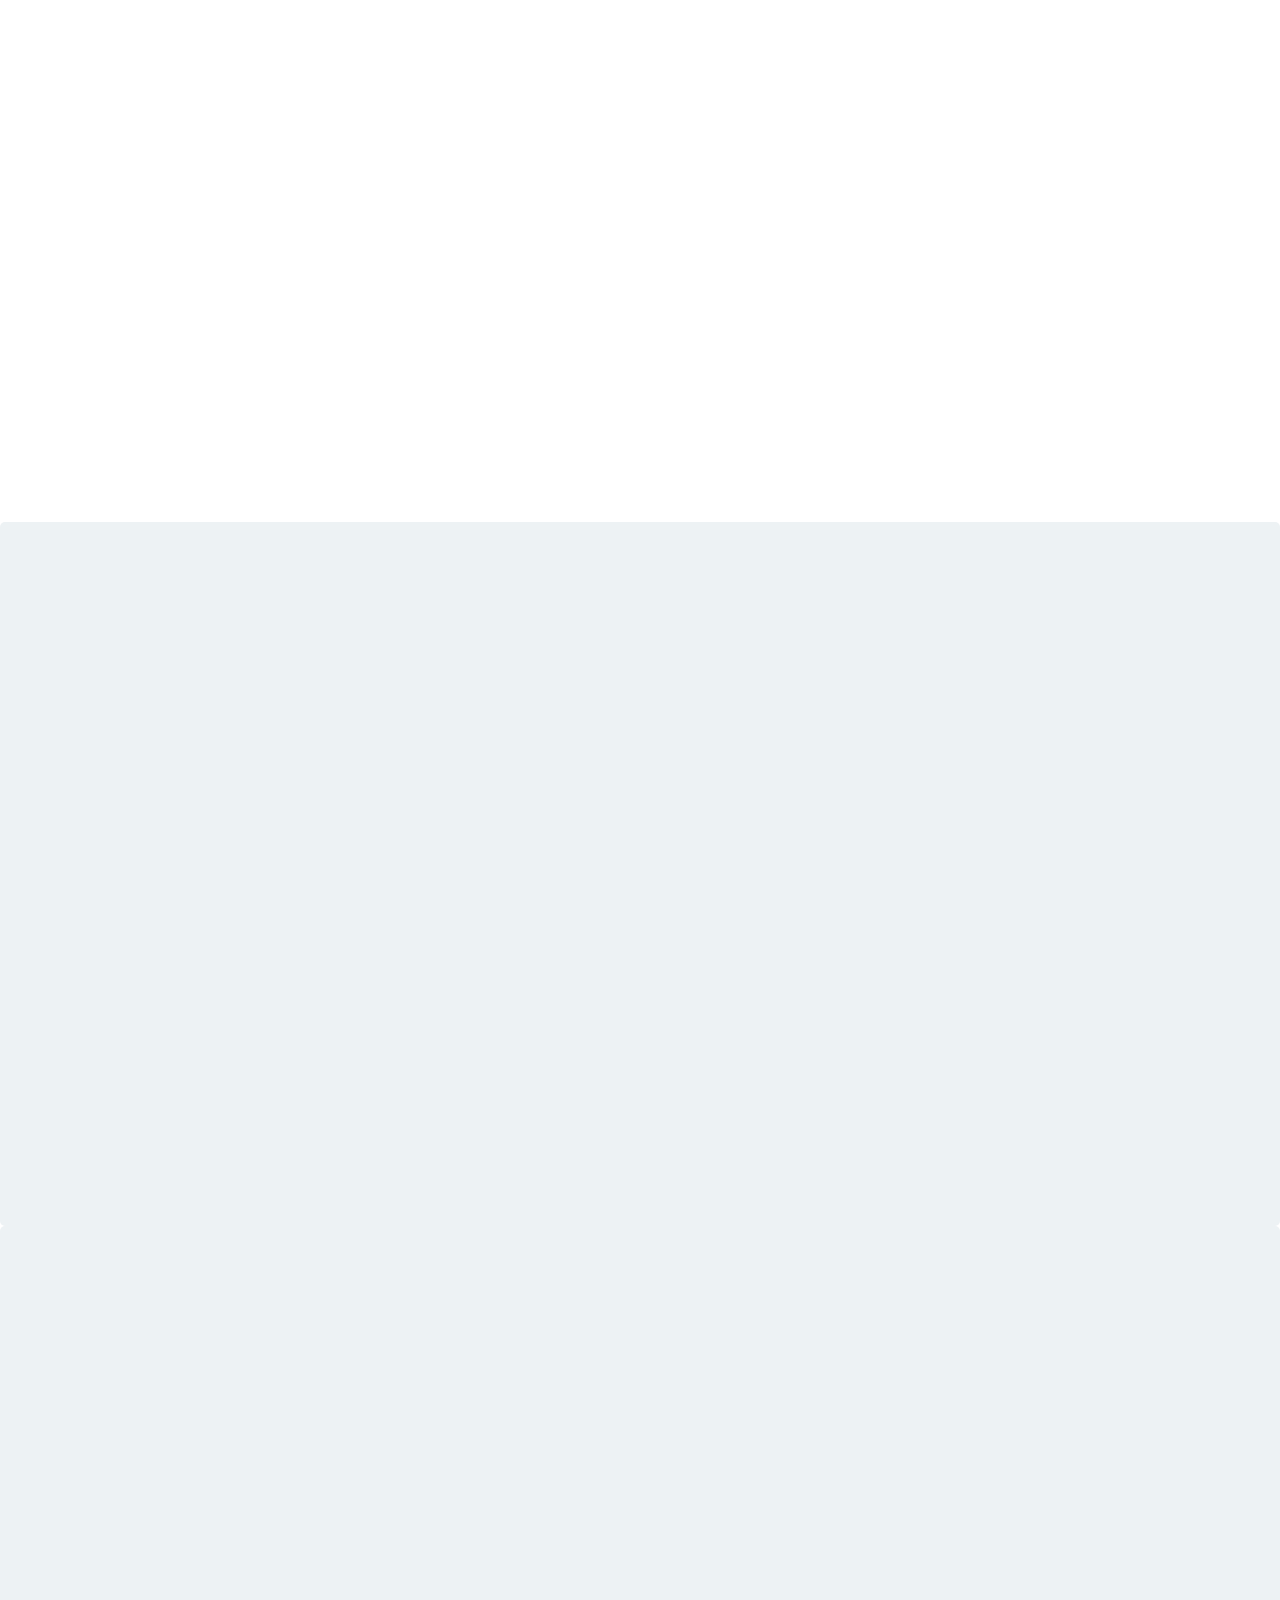
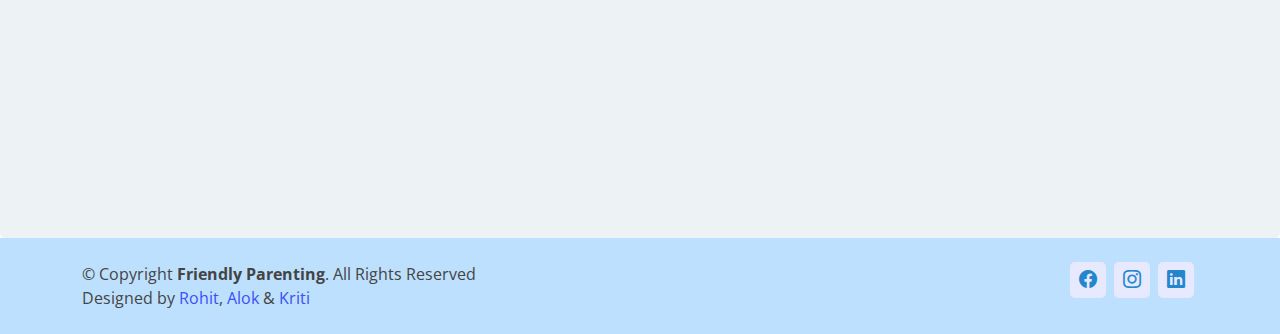
==== commit 3869d413: "update2.3" ====
--- a/index.html
+++ b/index.html
@@ -389,7 +389,7 @@
       </div>
       <!-- ------YouTube-Videos---- -->
 
-      <div id="yt-video" class="yt-video">
+      <!-- <div id="yt-video" class="yt-video">
         <div class="container">
           <div class="row no-gutters" data-aos="fade-up">
             <div class="col-lg-4 col-md-6 content-item" data-aos="fade-up" data-aos-delay="100">
@@ -414,7 +414,7 @@
             </div>
           </div>
         </div>
-      </div>
+      </div> -->
     </div>
   </section>
   <!-- -- End About Section -- -->
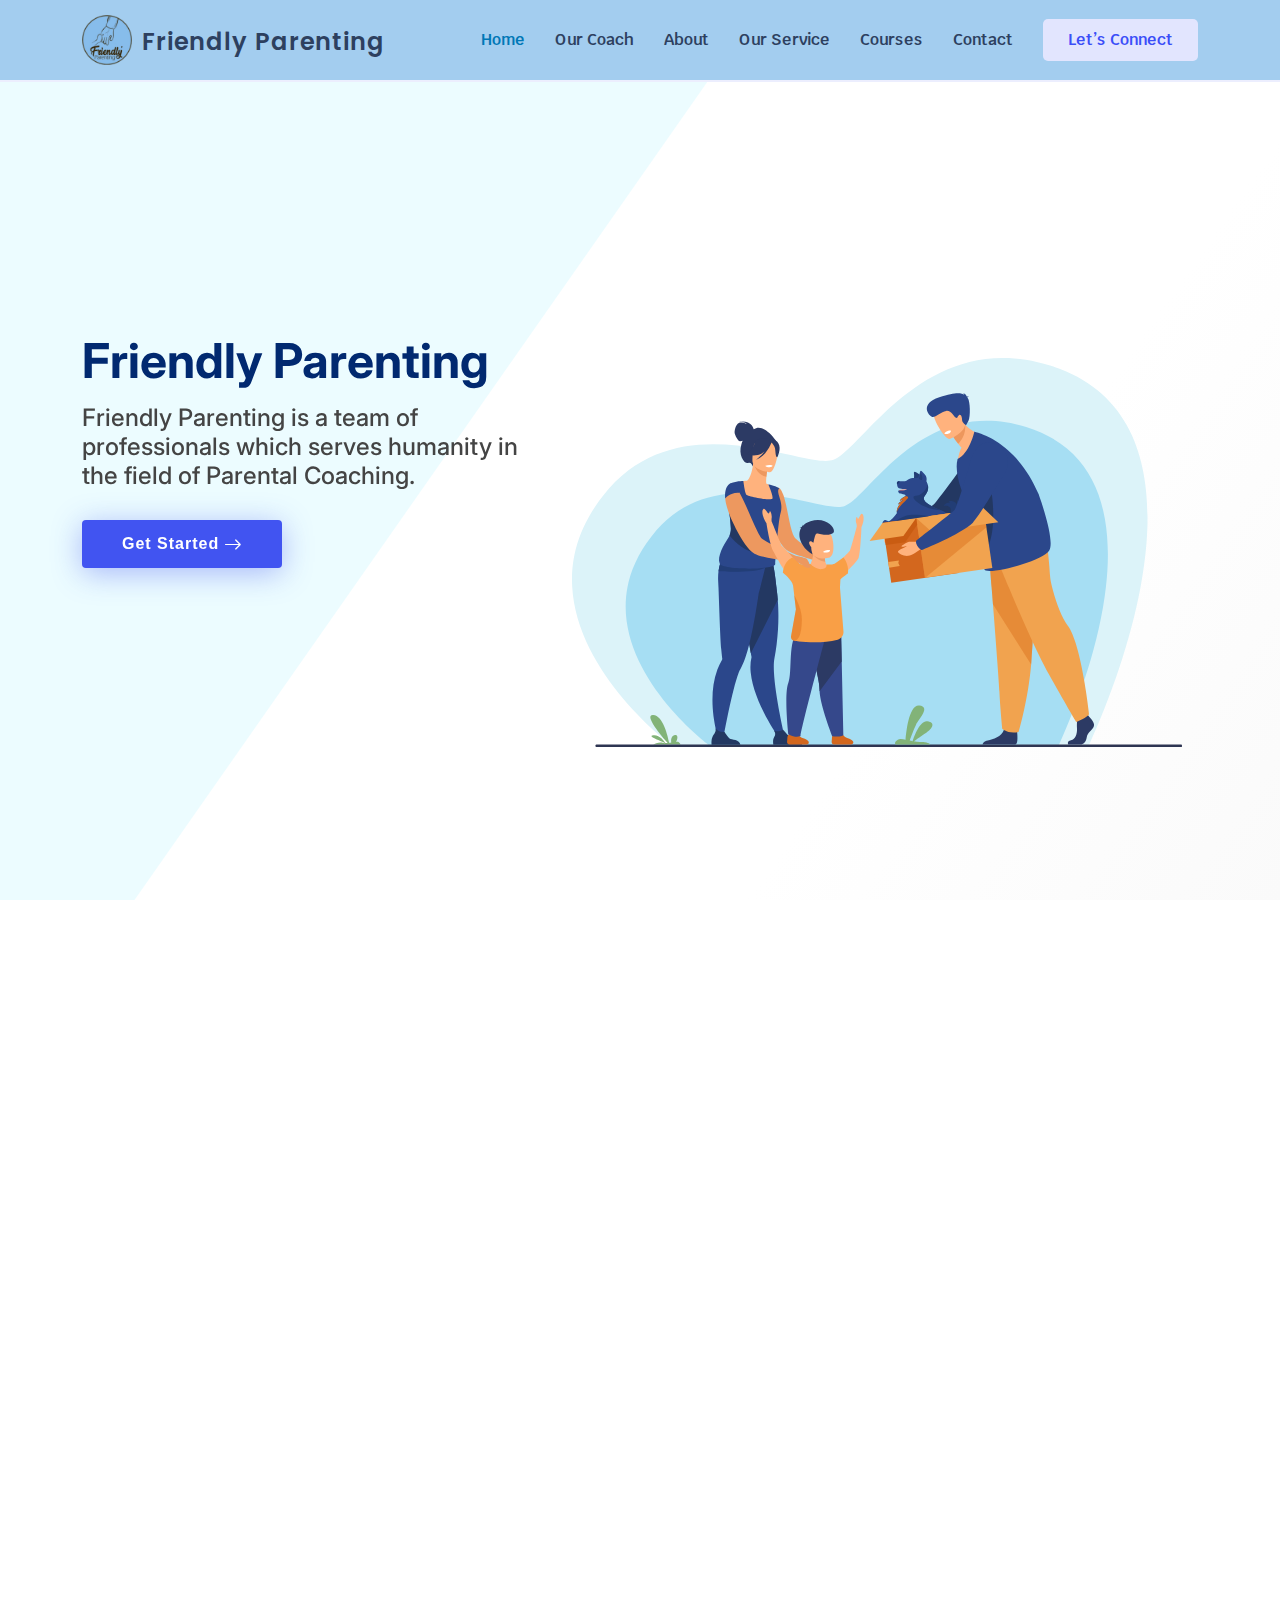
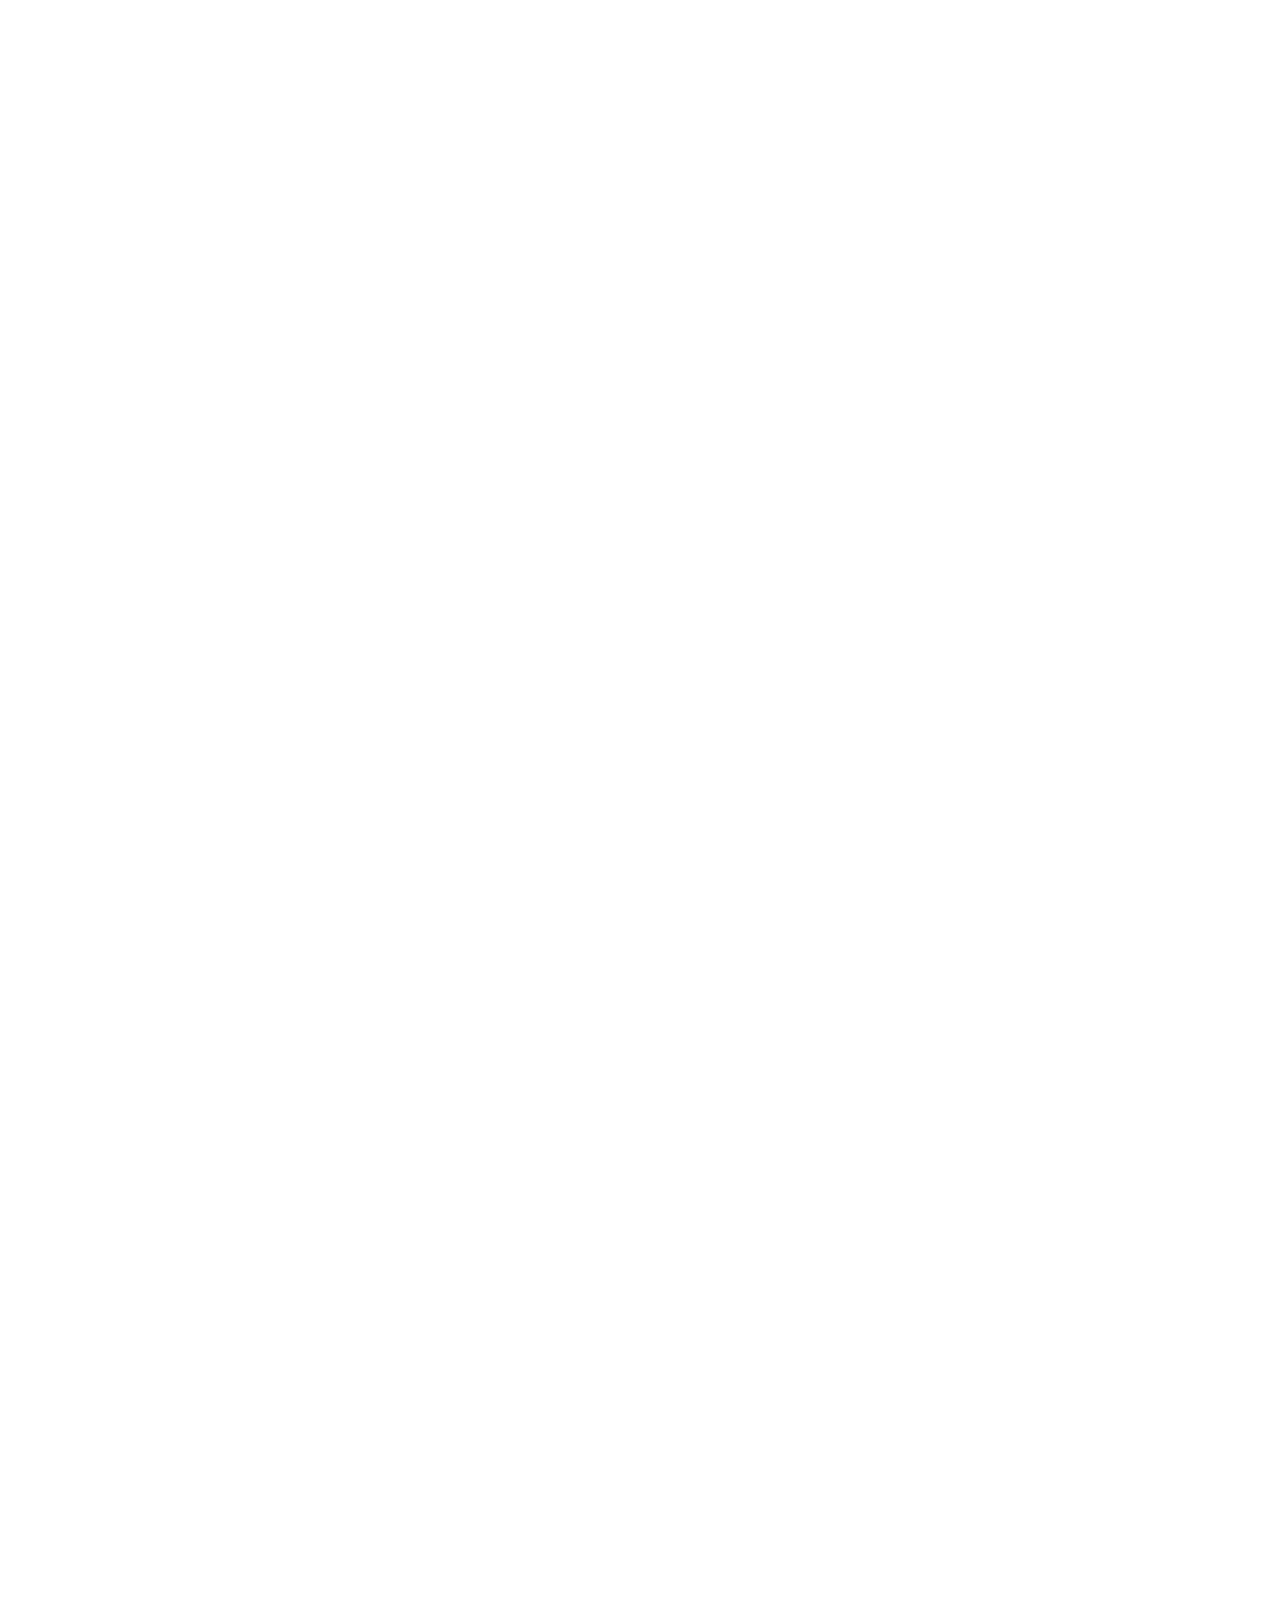
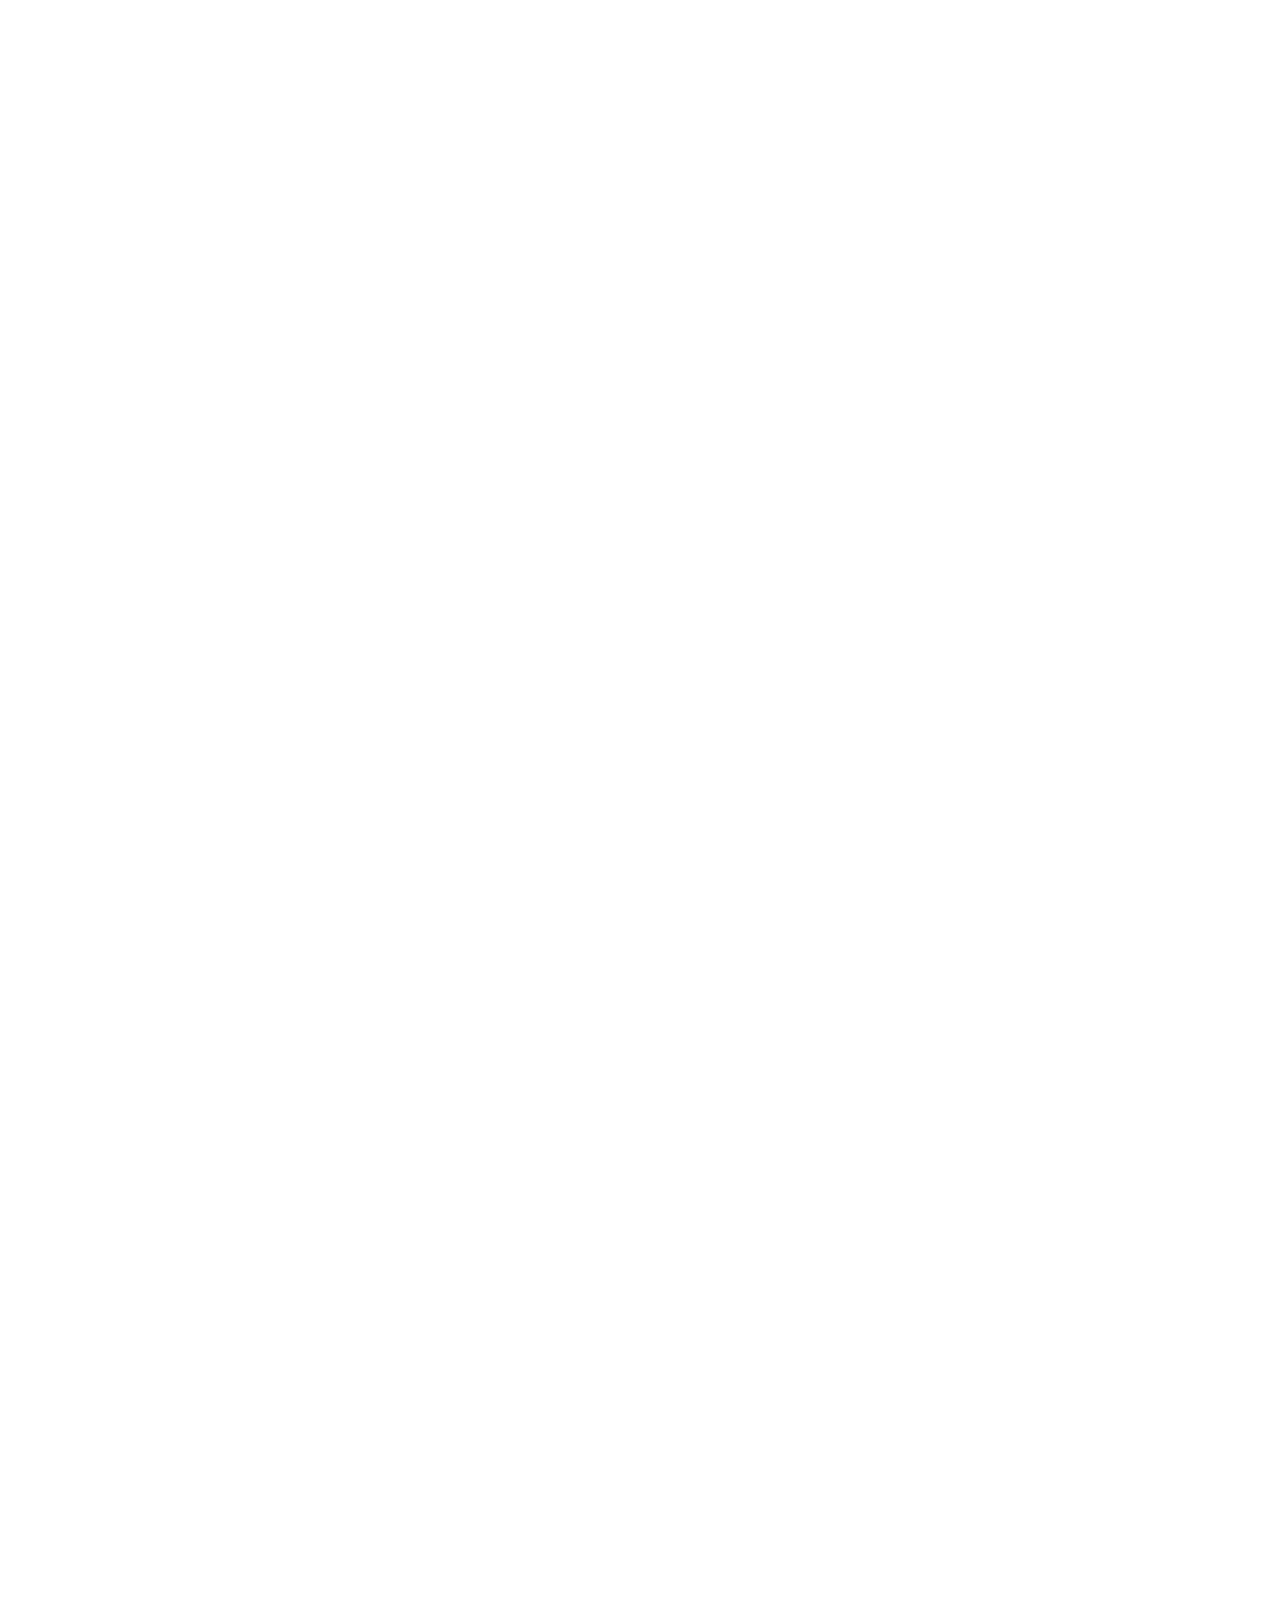
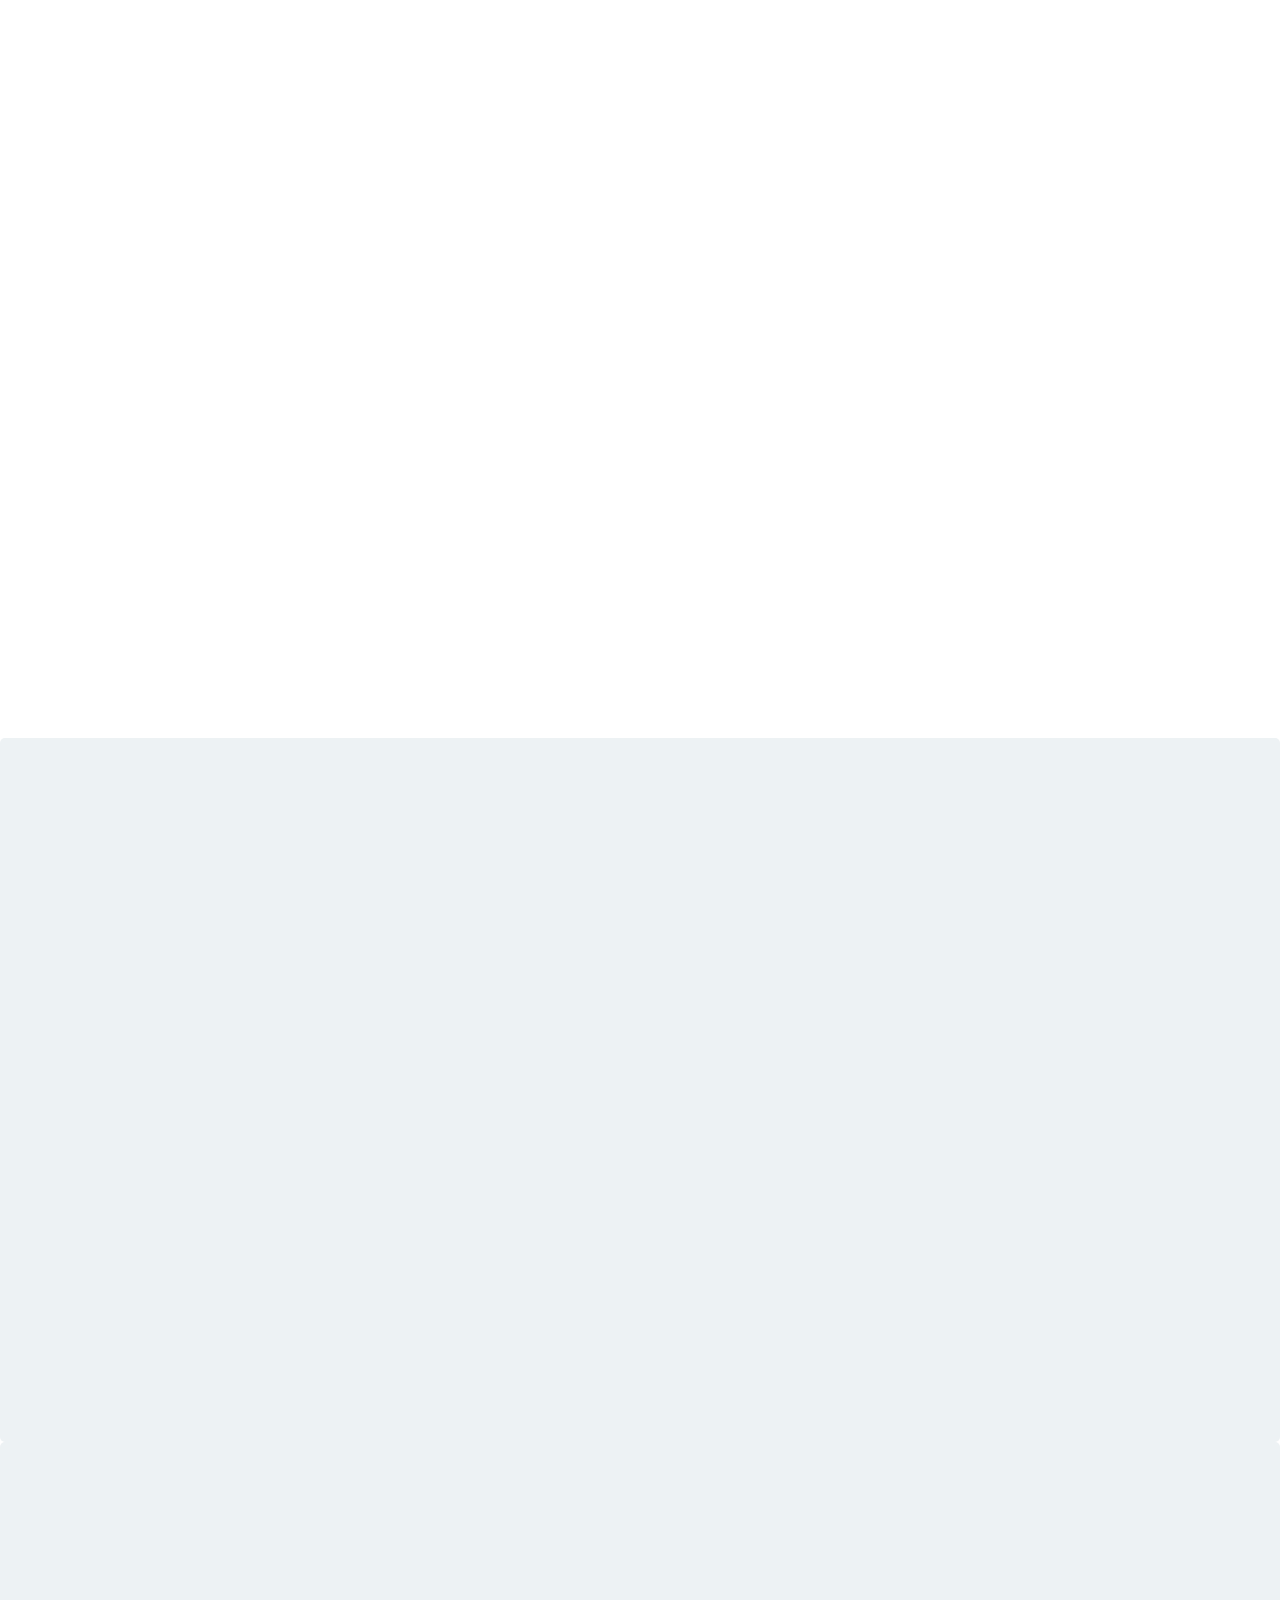
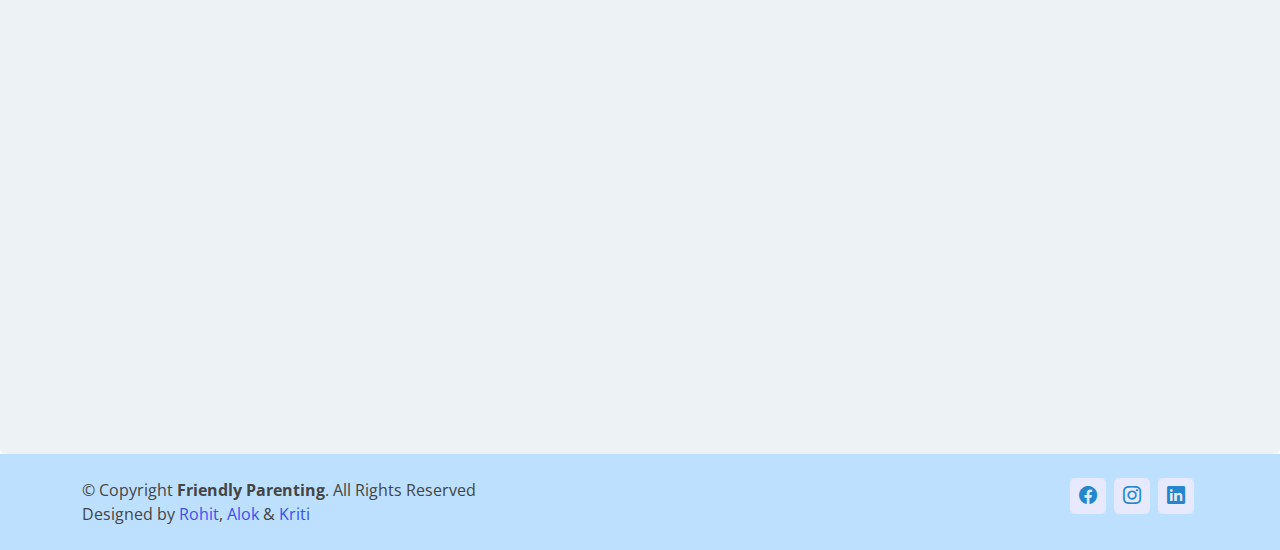
==== commit 2a270c2e: "update2.3" ====
--- a/index.html
+++ b/index.html
@@ -388,6 +388,24 @@
         </div>
       </div>
       <!-- ------YouTube-Videos---- -->
+      <div id="yt-video" class="yt-video">
+        <div class="container">
+            <div class="row no-gutters" data-aos="fade-up">
+                <div class="col-lg-4 col-md-6 content-item" data-aos="fade-up" data-aos-delay="100">
+                    <div class="youtube-video" data-id="I2RHYpl5fAY"></div>
+                </div>
+    
+                <div class="col-lg-4 col-md-6 content-item" data-aos="fade-up" data-aos-delay="200">
+                    <div class="youtube-video" data-id="1vVw9TGNWpQ"></div>
+                </div>
+    
+                <div class="col-lg-4 col-md-6 content-item" data-aos="fade-up" data-aos-delay="300">
+                    <div class="youtube-video" data-id="RtnNHLOlssg"></div>
+                </div>
+            </div>
+        </div>
+    </div>
+    
 
       <!-- <div id="yt-video" class="yt-video">
         <div class="container">
@@ -687,6 +705,59 @@
 
   <!-- Vendor JS Files -->
   <script>
+
+function createYouTubePlayer(videoId, container) {
+    var playerDiv = document.createElement('div');
+    playerDiv.setAttribute('id', 'player-' + videoId);
+    container.appendChild(playerDiv);
+
+    new YT.Player('player-' + videoId, {
+        height: '315',
+        width: '460',
+        videoId: videoId,
+        playerVars: {
+            'autoplay': 0,
+            'controls': 1
+        },
+        events: {
+            'onReady': function (event) {
+                playerDiv.style.display = 'block';
+            }
+        }
+    });
+}
+
+function loadYouTubePlayers() {
+    var youtubeVideos = document.querySelectorAll('.youtube-video');
+
+    youtubeVideos.forEach(function (video) {
+        var videoId = video.getAttribute('data-id');
+        var container = video.parentElement;
+
+        var thumbnailImg = document.createElement('img');
+        thumbnailImg.src = 'https://img.youtube.com/vi/' + videoId + '/sddefault.jpg';
+        thumbnailImg.addEventListener('click', function () {
+            createYouTubePlayer(videoId, container);
+            this.style.display = 'none';
+        });
+
+        video.appendChild(thumbnailImg);
+    });
+}
+
+// Load the YouTube Iframe API asynchronously
+var tag = document.createElement('script');
+tag.src = 'https://www.youtube.com/iframe_api';
+var firstScriptTag = document.getElementsByTagName('script')[0];
+firstScriptTag.parentNode.insertBefore(tag, firstScriptTag);
+
+// When the API is ready, call the function to load the players
+var player;
+function onYouTubeIframeAPIReady() {
+    loadYouTubePlayers();
+}
+
+
     const currentURL = window.location.href;
     const modifiedURL = currentURL.replace('index.html', '');
     const nextPageURL = modifiedURL + 'thankyou.html';
--- a/assets/css/style.css
+++ b/assets/css/style.css
@@ -1377,3 +1377,26 @@
   color: #fff;
   text-decoration: none;
 }
+
+
+.youtube-video {
+  position: relative;
+  width: 100%;
+  height: 0;
+  padding-bottom: 56.25%; /* 16:9 aspect ratio */
+  overflow: hidden;
+  cursor: pointer;
+}
+
+.youtube-video img {
+  position: absolute;
+  width: 100%;
+  height: 100%;
+  object-fit: cover;
+  border-radius: 8px;
+  transition: opacity 0.3s ease-in-out;
+}
+
+.youtube-video:hover img {
+  opacity: 0.7;
+}
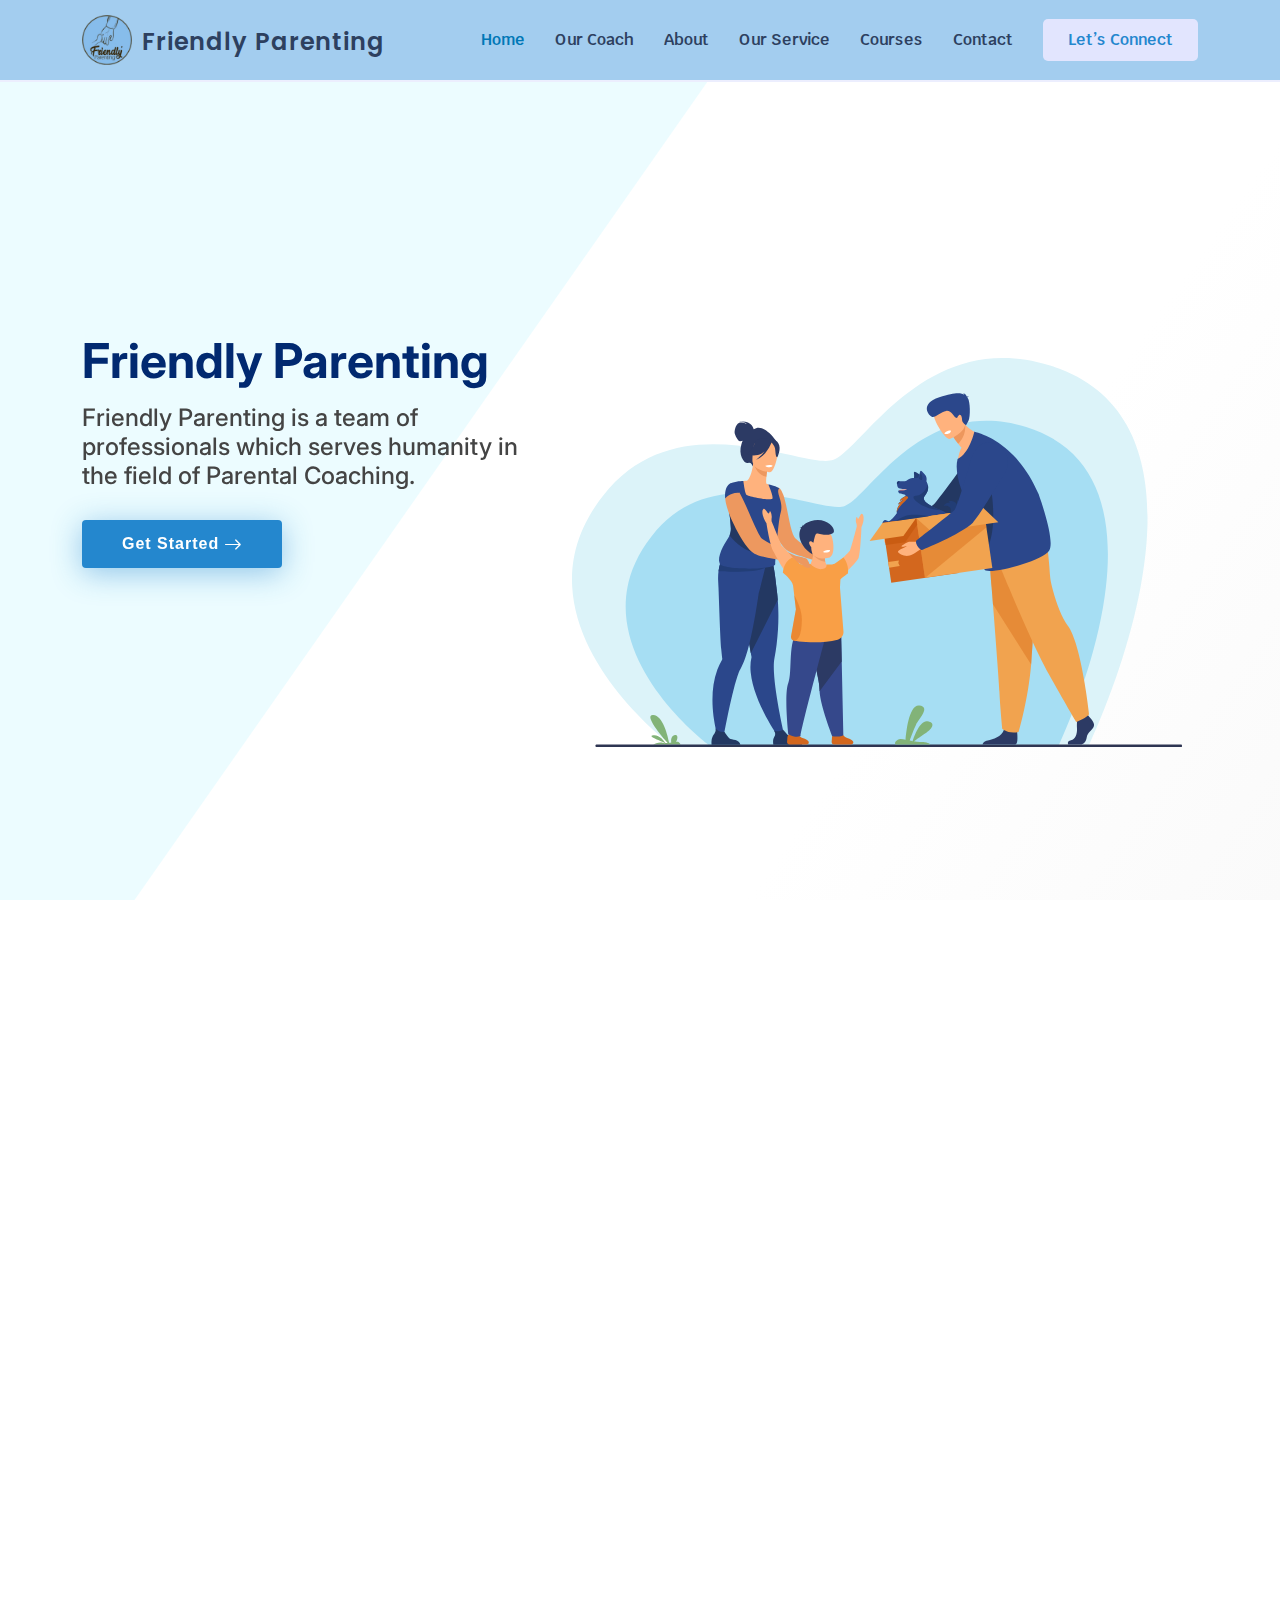
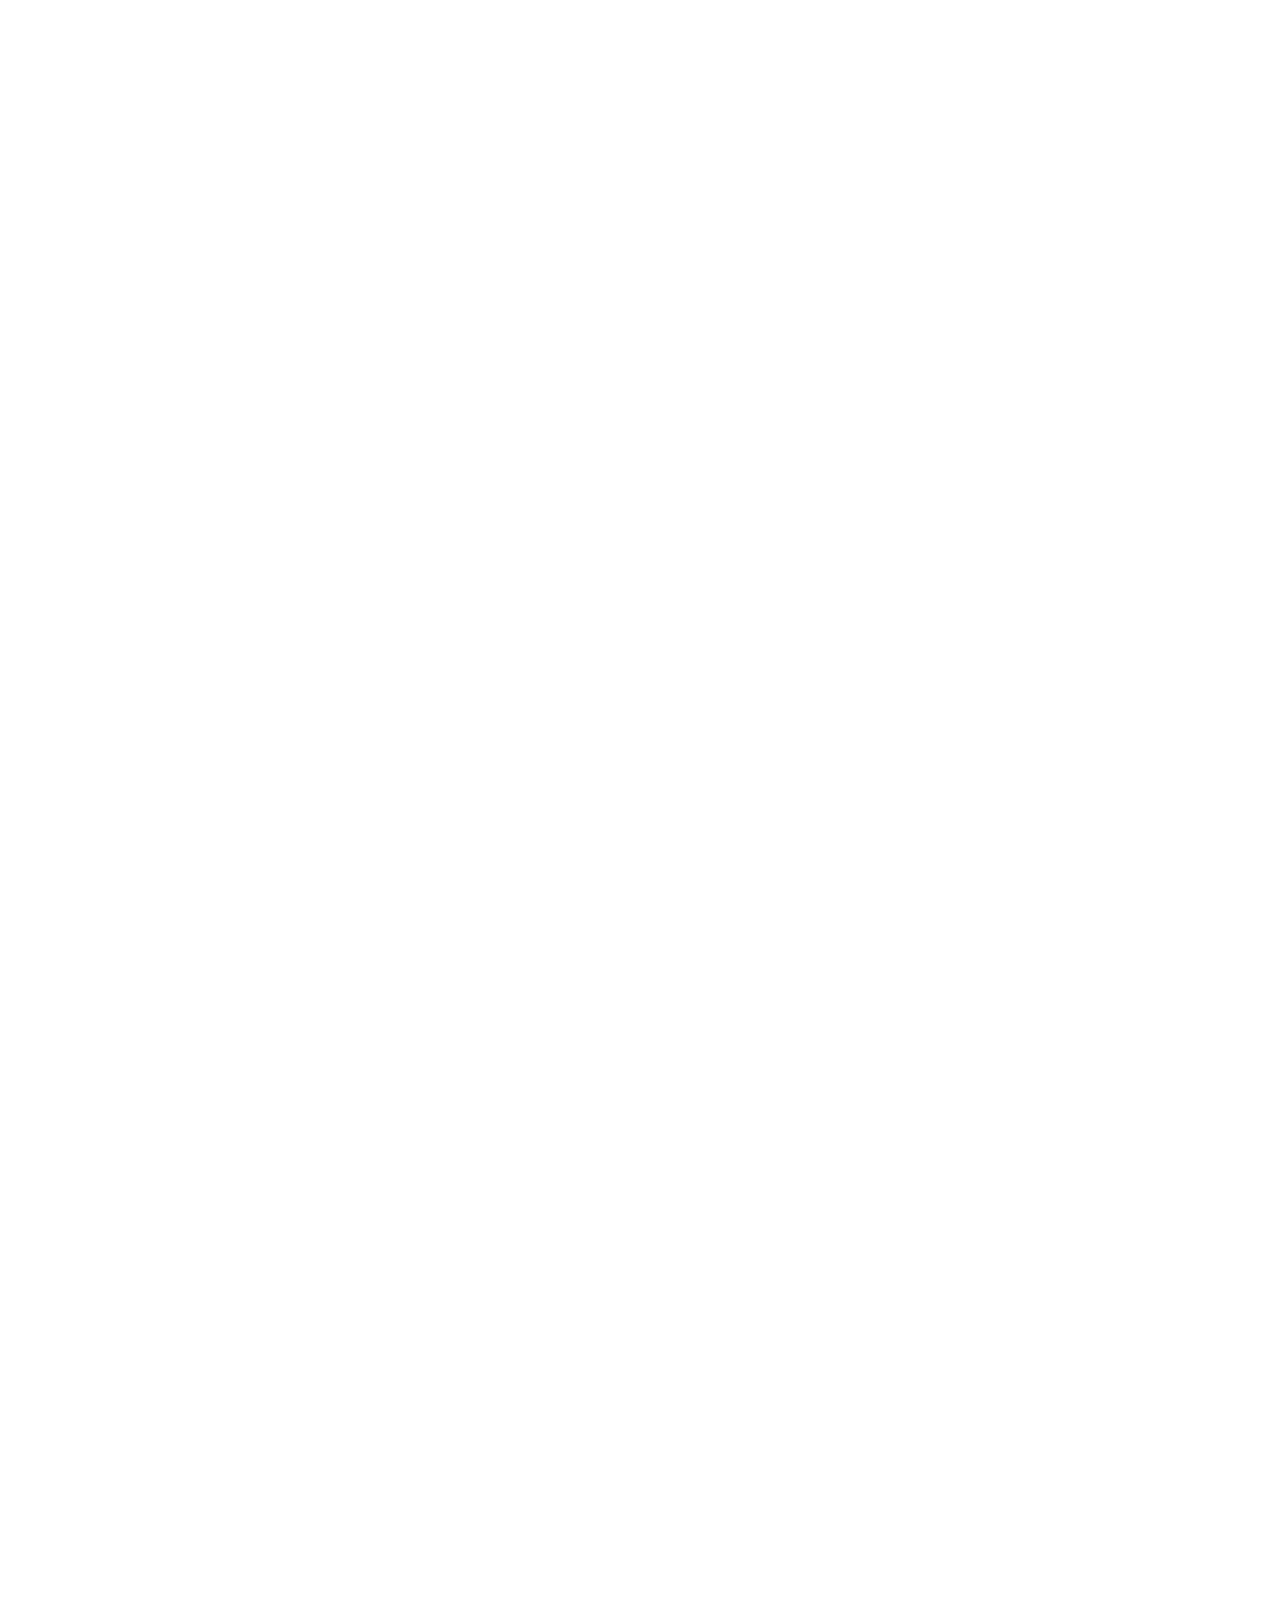
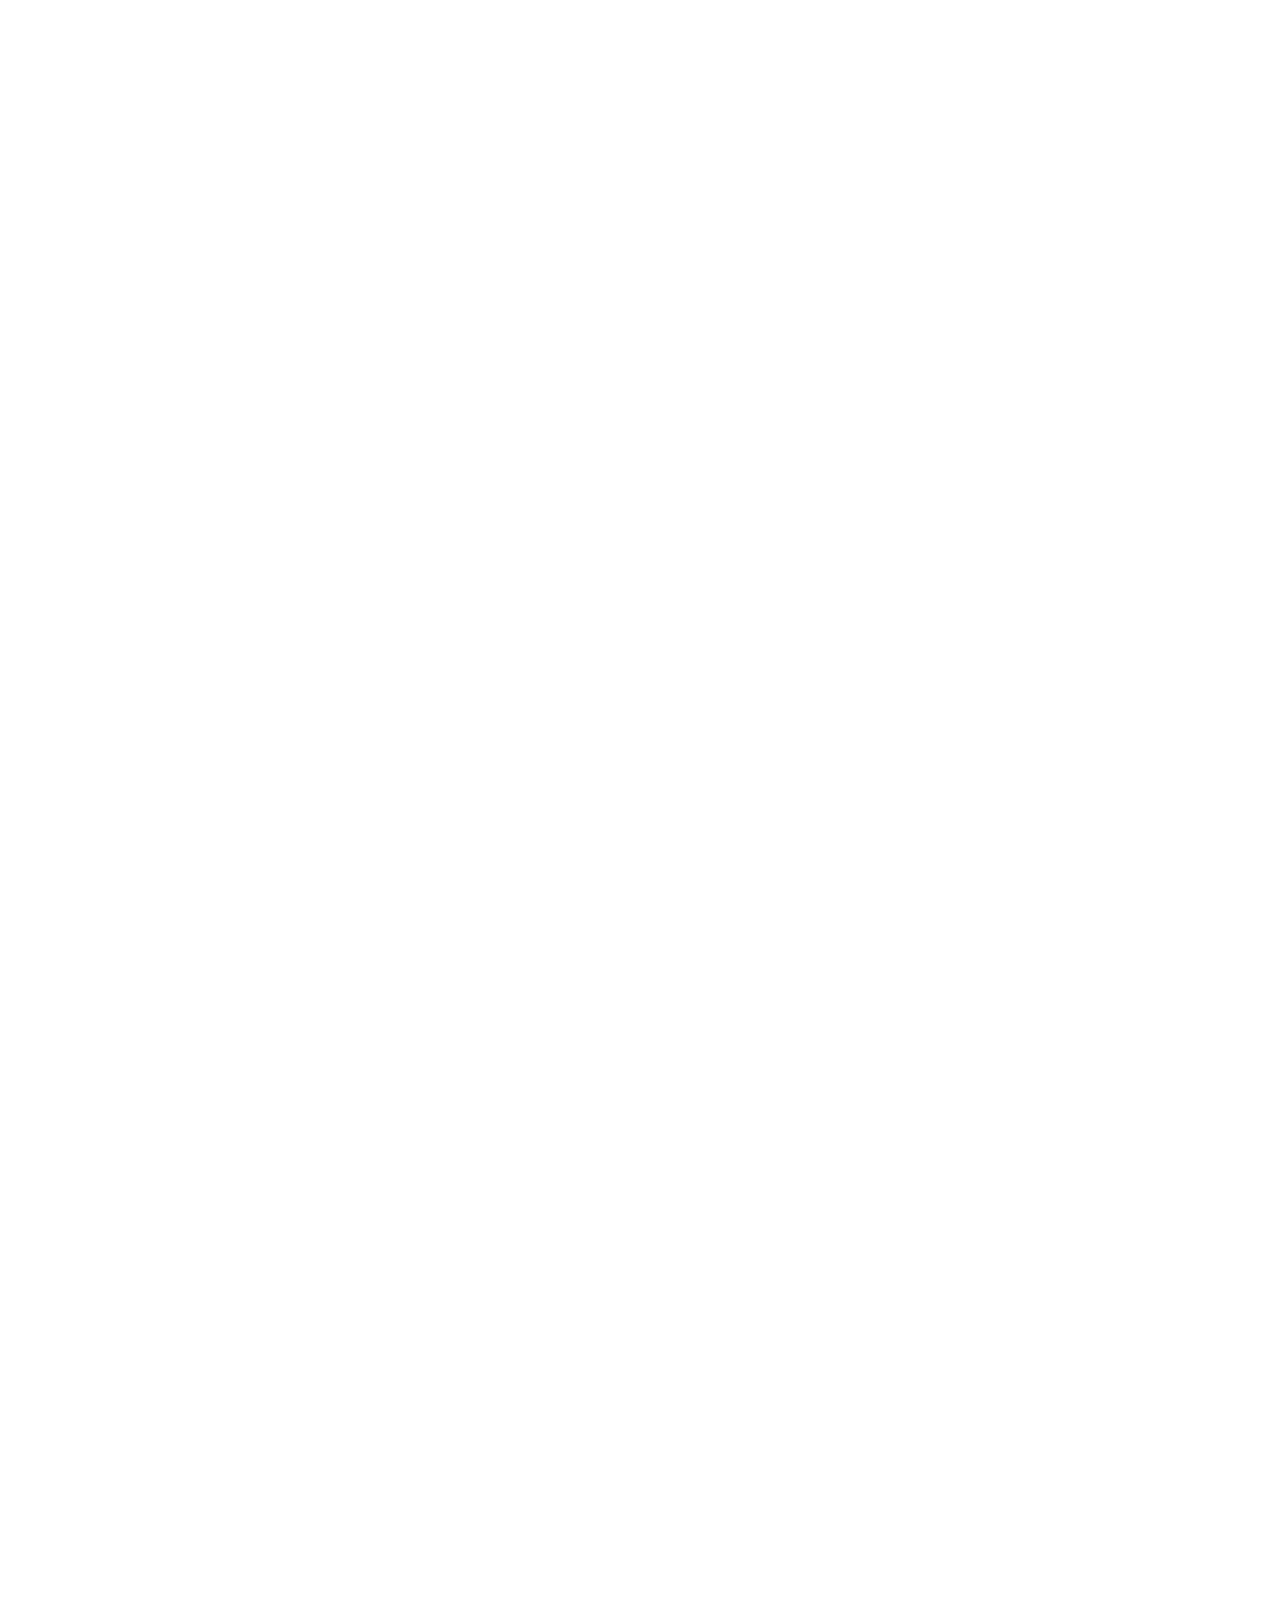
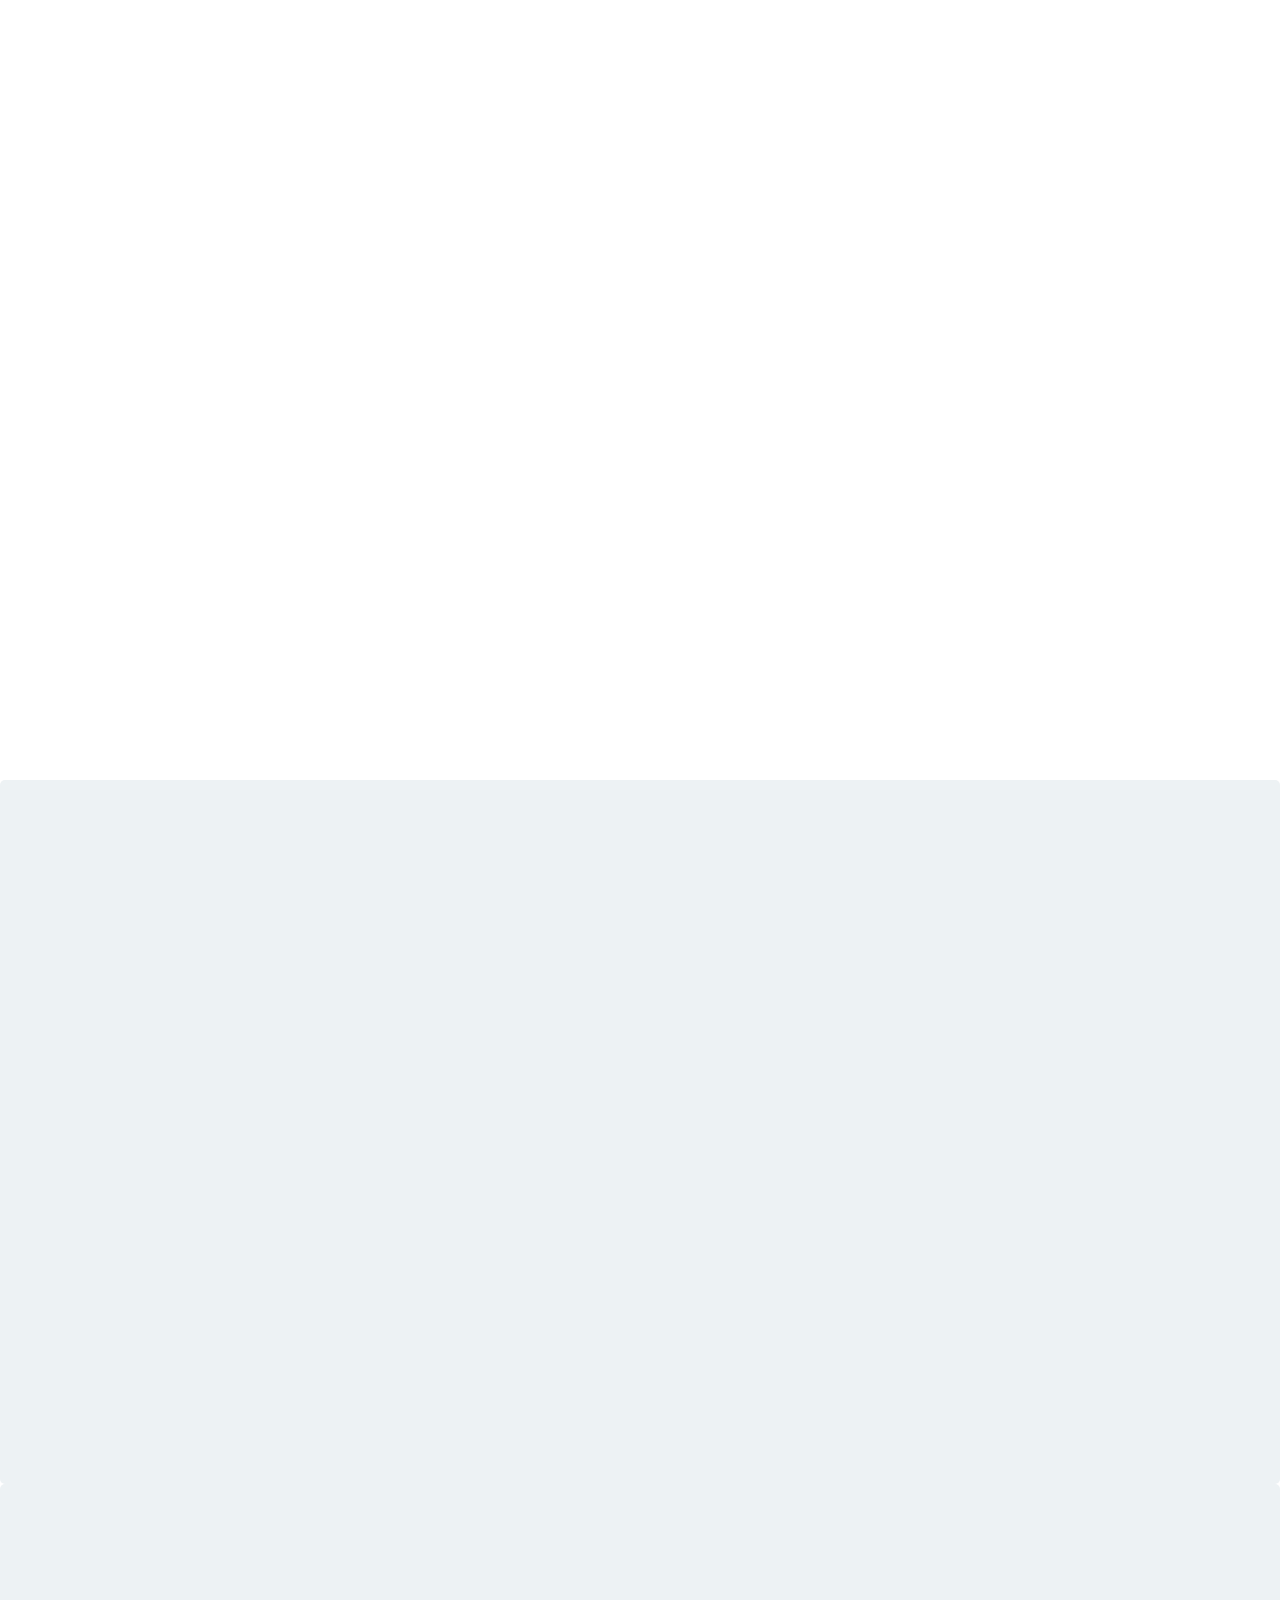
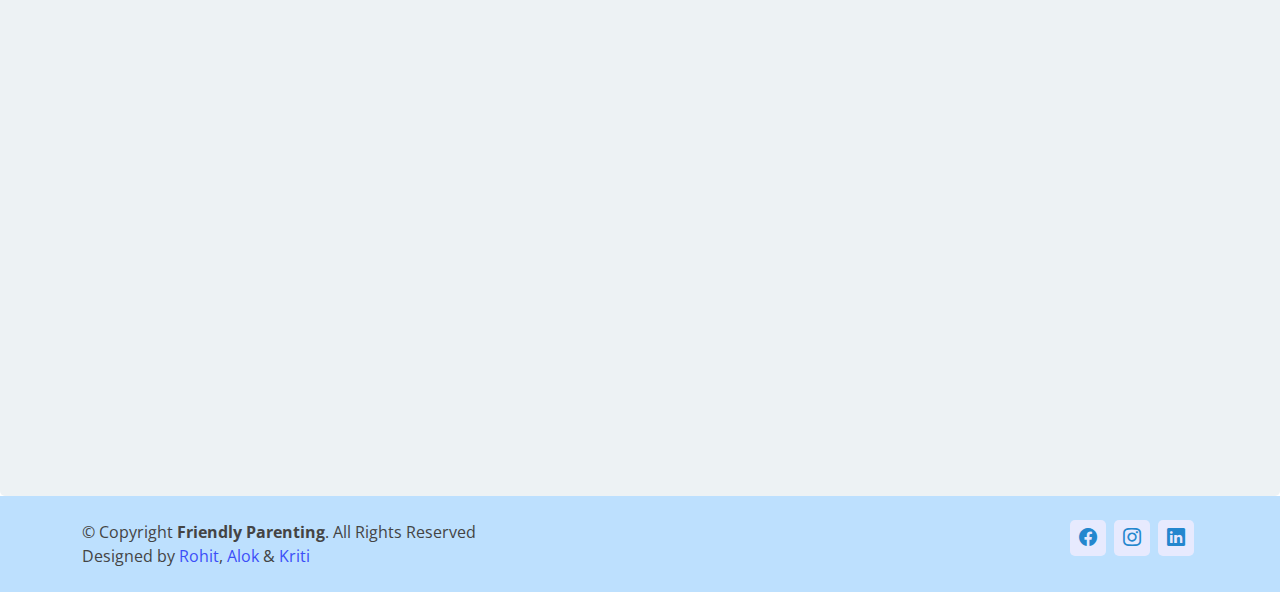
==== commit 3f01f7dd: "update" ====
--- a/index.html
+++ b/index.html
@@ -94,15 +94,14 @@
             </div>
           </div>
         </div>
-        <div class="col-lg-7 hero-img" data-aos="zoom-out" data-aos-delay="200">
+        <div class="col-lg-7 hero-img" data-aos="zoom-out" data-aos-delay="100">
           <div class="slider-box">
             <div id="slider">
               <figure>
                 <img src="assets/img/Vector-img/slider-img1.svg" alt="Friendly-Parenting" loading="lazy" />
                 <img src="assets/img/Vector-img/slider-img2.svg" alt="Friendly-Parenting" loading="lazy" />
                 <img src="assets/img/Vector-img/happy-family.png" alt="Friendly-Parenting" loading="lazy" />
-                <img src="assets/img/Vector-img/Mom and daughter at meeting with psychologist [Converted].svg"
-                  alt="Friendly-Parenting" loading="lazy" />
+                <img src="assets/img/Vector-img/slider-img2.svg" alt="Friendly-Parenting" loading="lazy" />
               </figure>
             </div>
           </div>
@@ -123,7 +122,7 @@
             <h3>
               Welcome all,<br />
               FRIENDLY PARENTING is a team of professionals which serves
-              humanity in the field of Parental Coaching.
+              humanity in the field of Parental Coaching and Life Skill Coaching.
             </h3>
             <p>
               Parenting in simple words is raising children responsibly
@@ -147,10 +146,10 @@
           </div>
           <div class="col-md-7 pt-4" data-aos="fade-left" data-aos-delay="100">
             <h3>Our Mission & Vision</h3>
-            <p>
-              Our mission is to help 1 million parents.<br />
+            <h5 >
+              Our mission is to help 1 million parents and students.<br />
               Our vision for friendly parenting is to see a happy family.
-            </p>
+            </h5>
             <ul>
               <li data-aos="fade-up">
                 <i class="bi bi-check"></i> Happy , healthy, & balanced family
@@ -388,51 +387,40 @@
         </div>
       </div>
       <!-- ------YouTube-Videos---- -->
+      
       <div id="yt-video" class="yt-video">
+        
         <div class="container">
             <div class="row no-gutters" data-aos="fade-up">
                 <div class="col-lg-4 col-md-6 content-item" data-aos="fade-up" data-aos-delay="100">
-                    <div class="youtube-video" data-id="I2RHYpl5fAY"></div>
+                  <div class="youtube-video" data-id="I2RHYpl5fAY">
+                    <img src="https://img.youtube.com/vi/I2RHYpl5fAY/mqdefault.jpg" alt="YouTube Thumbnail" class="video-thumbnail">
+                    <div class="play-button" onclick="playVideo('I2RHYpl5fAY')">
+                      <i class="bi bi-play-btn-fill"></i>
+                    </div>
+                </div>
                 </div>
     
                 <div class="col-lg-4 col-md-6 content-item" data-aos="fade-up" data-aos-delay="200">
-                    <div class="youtube-video" data-id="1vVw9TGNWpQ"></div>
+                  <div class="youtube-video" data-id="1vVw9TGNWpQ">
+                    <img src="https://img.youtube.com/vi/1vVw9TGNWpQ/mqdefault.jpg" alt="YouTube Thumbnail" class="video-thumbnail">
+                    <div class="play-button" onclick="playVideo('1vVw9TGNWpQ')">
+                      <i class="bi bi-play-btn-fill"></i>
+                    </div>
+                </div>
                 </div>
     
                 <div class="col-lg-4 col-md-6 content-item" data-aos="fade-up" data-aos-delay="300">
-                    <div class="youtube-video" data-id="RtnNHLOlssg"></div>
-                </div>
-            </div>
-        </div>
-    </div>
-    
-
-      <!-- <div id="yt-video" class="yt-video">
-        <div class="container">
-          <div class="row no-gutters" data-aos="fade-up">
-            <div class="col-lg-4 col-md-6 content-item" data-aos="fade-up" data-aos-delay="100">
-              <iframe width="460" height="315" src="https://www.youtube.com/embed/I2RHYpl5fAY"
-                title="YouTube video player" frameborder="0"
-                allow="accelerometer; autoplay; clipboard-write; encrypted-media; gyroscope; picture-in-picture; web-share"
-                allowfullscreen></iframe>
-            </div>
-
-            <div class="col-lg-4 col-md-6 content-item" data-aos="fade-up" data-aos-delay="200">
-              <iframe width="460" height="315" src="https://www.youtube.com/embed/1vVw9TGNWpQ"
-                title="YouTube video player" frameborder="0"
-                allow="accelerometer; autoplay; clipboard-write; encrypted-media; gyroscope; picture-in-picture; web-share"
-                allowfullscreen></iframe>
-            </div>
-
-            <div class="col-lg-4 col-md-6 content-item" data-aos="fade-up" data-aos-delay="300">
-              <iframe width="460" height="315" src="https://www.youtube.com/embed/RtnNHLOlssg"
-                title="YouTube video player" frameborder="0"
-                allow="accelerometer; autoplay; clipboard-write; encrypted-media; gyroscope; picture-in-picture; web-share"
-                allowfullscreen></iframe>
-            </div>
-          </div>
-        </div>
-      </div> -->
+                  <div class="youtube-video" data-id="RtnNHLOlssg">
+                    <img src="https://img.youtube.com/vi/RtnNHLOlssg/mqdefault.jpg" alt="YouTube Thumbnail" class="video-thumbnail">
+                    <div class="play-button" onclick="playVideo('RtnNHLOlssg')">
+                      <i class="bi bi-play-btn-fill"></i>
+                    </div>
+                </div>
+                </div>
+            </div>
+        </div>
+    </div>
     </div>
   </section>
   <!-- -- End About Section -- -->
@@ -614,7 +602,7 @@
               <div class="info-box mt-4" data-aos="fade-right">
                 <i class="bx bx-envelope"></i>
                 <h3>Email Us</h3>
-                <p>info@friendlyparenting.in</p>
+                <a href="mailto:friendlyparenting.sv.gmail.com"  style="color: #57677F;">friendlyparenting.sv.gmail.com</a>
               </div>
             </div>
             <div class="col-md-6">
@@ -706,62 +694,27 @@
   <!-- Vendor JS Files -->
   <script>
 
-function createYouTubePlayer(videoId, container) {
-    var playerDiv = document.createElement('div');
-    playerDiv.setAttribute('id', 'player-' + videoId);
-    container.appendChild(playerDiv);
-
-    new YT.Player('player-' + videoId, {
-        height: '315',
-        width: '460',
-        videoId: videoId,
-        playerVars: {
-            'autoplay': 0,
-            'controls': 1
-        },
-        events: {
-            'onReady': function (event) {
-                playerDiv.style.display = 'block';
-            }
-        }
-    });
-}
-
-function loadYouTubePlayers() {
-    var youtubeVideos = document.querySelectorAll('.youtube-video');
-
-    youtubeVideos.forEach(function (video) {
-        var videoId = video.getAttribute('data-id');
-        var container = video.parentElement;
-
-        var thumbnailImg = document.createElement('img');
-        thumbnailImg.src = 'https://img.youtube.com/vi/' + videoId + '/sddefault.jpg';
-        thumbnailImg.addEventListener('click', function () {
-            createYouTubePlayer(videoId, container);
-            this.style.display = 'none';
-        });
-
-        video.appendChild(thumbnailImg);
-    });
-}
-
-// Load the YouTube Iframe API asynchronously
-var tag = document.createElement('script');
-tag.src = 'https://www.youtube.com/iframe_api';
-var firstScriptTag = document.getElementsByTagName('script')[0];
-firstScriptTag.parentNode.insertBefore(tag, firstScriptTag);
-
-// When the API is ready, call the function to load the players
-var player;
-function onYouTubeIframeAPIReady() {
-    loadYouTubePlayers();
-}
-
-
-    const currentURL = window.location.href;
-    const modifiedURL = currentURL.replace('index.html', '');
-    const nextPageURL = modifiedURL + 'thankyou.html';
-    document.getElementById('nextPage').value = nextPageURL;
+function playVideo(videoId) {
+        var iframe = document.createElement('iframe');
+        iframe.setAttribute('width', '100%');
+        iframe.setAttribute('height', '200px');
+        iframe.setAttribute('src', 'https://www.youtube.com/embed/' + videoId + '?autoplay=1');
+        iframe.setAttribute('frameborder', '0');
+        iframe.setAttribute('allowfullscreen', '');
+
+        var videoContainer = document.querySelector('.youtube-video[data-id="' + videoId + '"]');
+        videoContainer.innerHTML = '';
+        videoContainer.appendChild(iframe);
+    }
+
+      const currentURL = window.location.href;
+      const hashIndex = currentURL.indexOf('#')
+      let modifiedURL = currentURL;
+      if (hashIndex !== -1) {
+      modifiedURL = currentURL.slice(0, hashIndex).replace('index.html', '')
+       }
+      const nextPageURL = modifiedURL + 'thankyou.html';
+      document.getElementById('nextPage').value = nextPageURL;
   </script>
   <script src="assets/vendor/aos/aos.js"></script>
   <script src="assets/vendor/bootstrap/js/bootstrap.bundle.min.js"></script>
--- a/assets/css/style.css
+++ b/assets/css/style.css
@@ -47,6 +47,10 @@
 h5,
 h6 {
   font-family: "Inter", sans-serif;
+}
+
+::selection{
+  color: #0077b6;
 }
 
 .images {
@@ -144,10 +148,10 @@
 
   .images {
     align-items: center;
-    border-radius: 5px;
+    border-radius: 8px;
     height: 90%;
     width: 100%;
-    box-shadow: 2px 3px 10px 1px #b4b4b4;
+    box-shadow: 2px 3px 10px 1px #b4b4b4d2;
   }
 
   h3,
@@ -293,13 +297,13 @@
   margin-left: 30px;
   border-radius: 5px;
   font-weight: 600;
-  color: #3b4ef8;
+  color: #2487ce;
 }
 
 .navbar .getstarted:hover,
 .navbar .getstarted:focus:hover {
   color: #fff;
-  background: #3b4ef8;
+  background: #2487ce;
 }
 
 .navbar .dropdown ul {
@@ -335,7 +339,7 @@
 .navbar .dropdown ul a:hover,
 .navbar .dropdown ul .active:hover,
 .navbar .dropdown ul li:hover > a {
-  color: #3b4ef8;
+  color: #2487ce;
 }
 
 .navbar .dropdown:hover > ul {
@@ -441,7 +445,7 @@
 .navbar-mobile a:hover,
 .navbar-mobile .active,
 .navbar-mobile li:hover > a {
-  color: #3b4ef8;
+  color: #2487ce;
 }
 
 .navbar-mobile .getstarted,
@@ -476,7 +480,7 @@
 .navbar-mobile .dropdown ul a:hover,
 .navbar-mobile .dropdown ul .active:hover,
 .navbar-mobile .dropdown ul li:hover > a {
-  color: #3b4ef8;
+  color: #2487ce;
 }
 
 .navbar-mobile .dropdown > .dropdown-active {
@@ -603,8 +607,8 @@
   border-radius: 4px;
   transition: 0.5s;
   color: #fff;
-  background: #4154f1;
-  box-shadow: 0px 5px 30px rgba(65, 84, 241, 0.4);
+  background: var(--btn-bg);
+  box-shadow: 0px 5px 30px #2487ce75;
 }
 
 .hero .btn-get-started span {
@@ -832,14 +836,6 @@
   background-color: rgb(255, 255, 255);
 }
 
-.yt-video .content-item {
-  transition: 0.2s ease;
-}
-
-.yt-video .content-item:hover {
-  transform: scale(1.05);
-}
-
 @media (max-width: 768px) {
   .yt-video .content-item {
     margin: 1rem -0.3rem;
@@ -848,6 +844,10 @@
   .our-coach .content {
     margin-bottom: 0rem;
   }
+
+  /* .youtube-video iframe{
+    height: 30vh;
+  } */
 }
 
 .about-img {
@@ -986,7 +986,6 @@
 .contact .info-box i {
   font-size: 32px;
   color: #3b4ef8;
-  /* padding: 8px;   */
 }
 
 .contact .info-box h3 {
@@ -1379,24 +1378,52 @@
 }
 
 
+.yt-video {
+  margin-top: 30px;
+}
+
 .youtube-video {
   position: relative;
   width: 100%;
-  height: 0;
+  height: 0px;
   padding-bottom: 56.25%; /* 16:9 aspect ratio */
   overflow: hidden;
   cursor: pointer;
-}
-
-.youtube-video img {
+  background-color: #000; /* Background color for the video container */
+  margin-bottom: 20px;
+  border-radius: 8px;
+}
+
+.video-thumbnail {
   position: absolute;
   width: 100%;
   height: 100%;
   object-fit: cover;
-  border-radius: 8px;
-  transition: opacity 0.3s ease-in-out;
-}
-
-.youtube-video:hover img {
-  opacity: 0.7;
-}
+  transition: opacity 0.2s ease-in-out;
+  
+}
+
+
+.video-thumbnail:hover {
+  opacity: 0.3;
+}
+
+.play-button {
+  position: absolute;
+  top: 50%;
+  left: 50%;
+  transform: translate(-50%, -50%);
+  width: 80px;
+  height: 80px;
+  background: rgba(0, 0, 0,0.7);
+  border-radius: 50%;
+  display: flex;
+  justify-content: center;
+  align-items: center;
+  cursor: pointer;
+}
+
+.play-button i {
+  font-size: 36px;
+  color: #f51919;
+}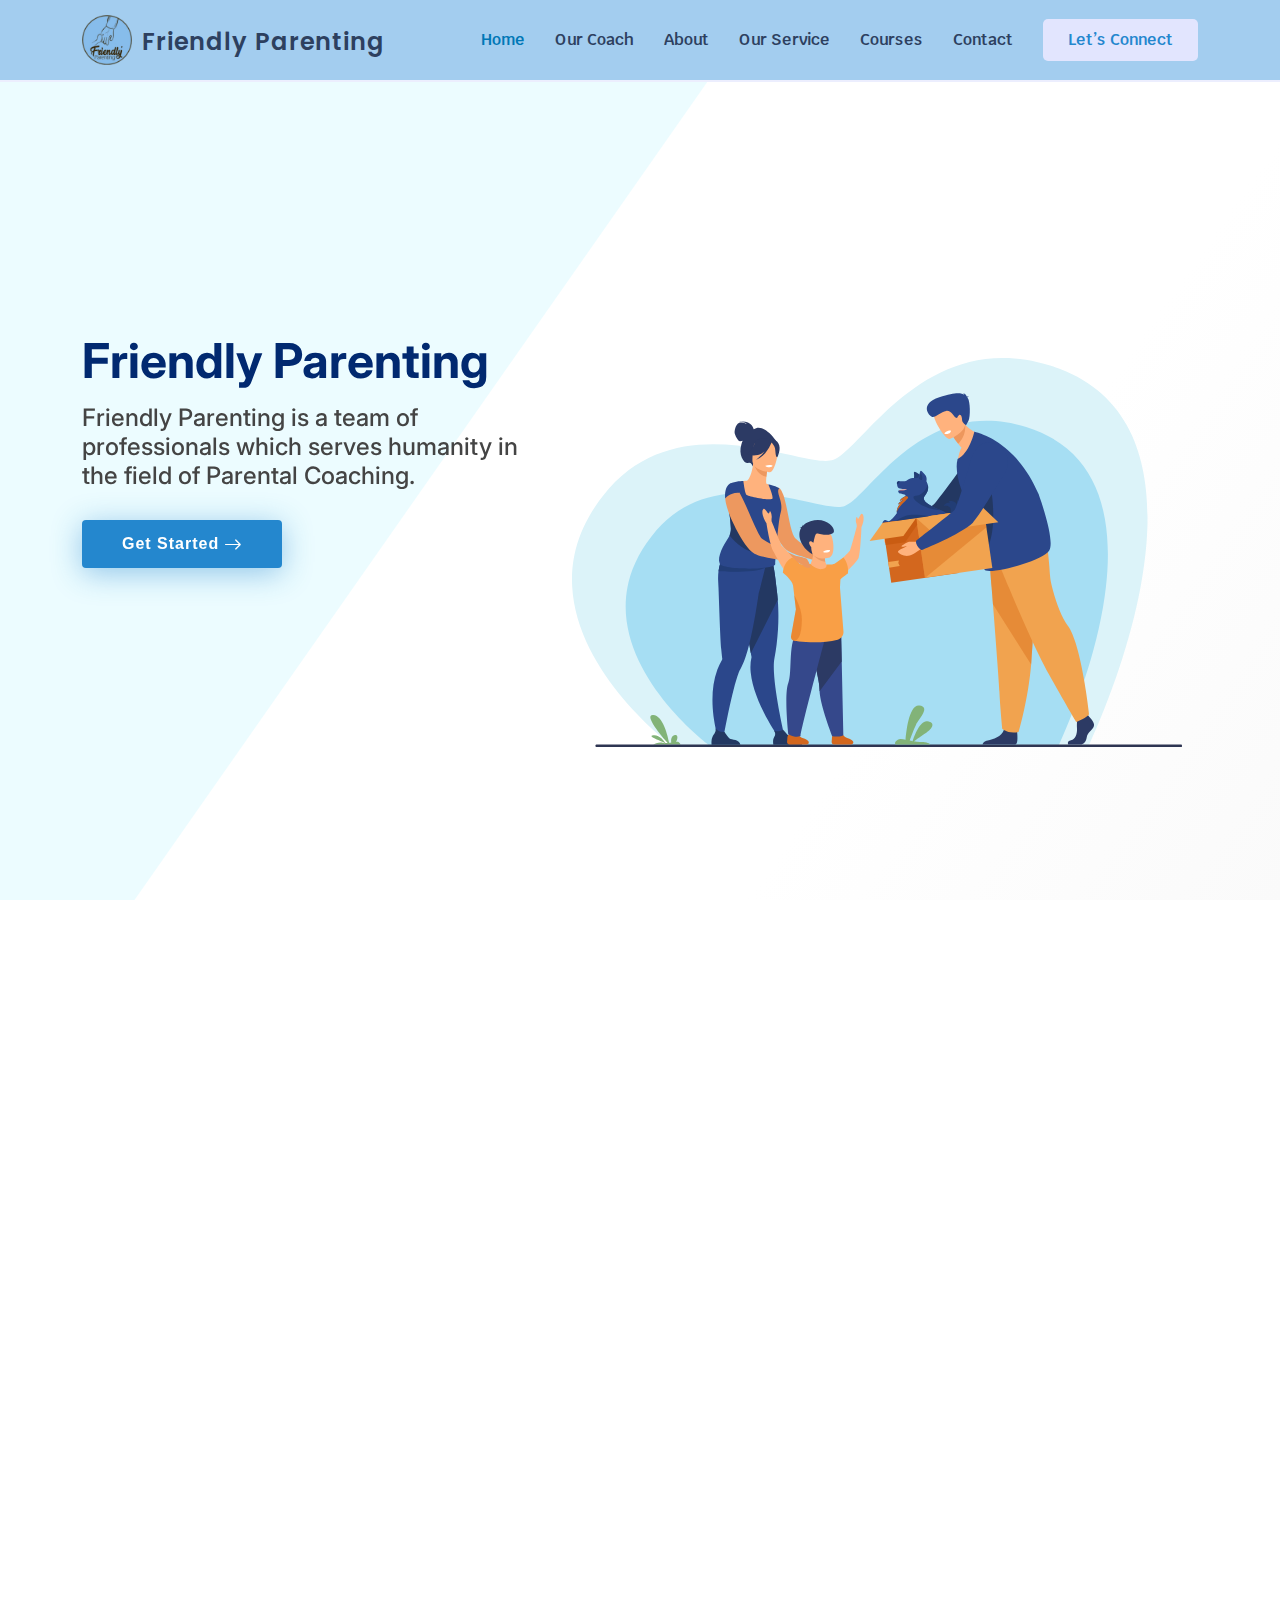
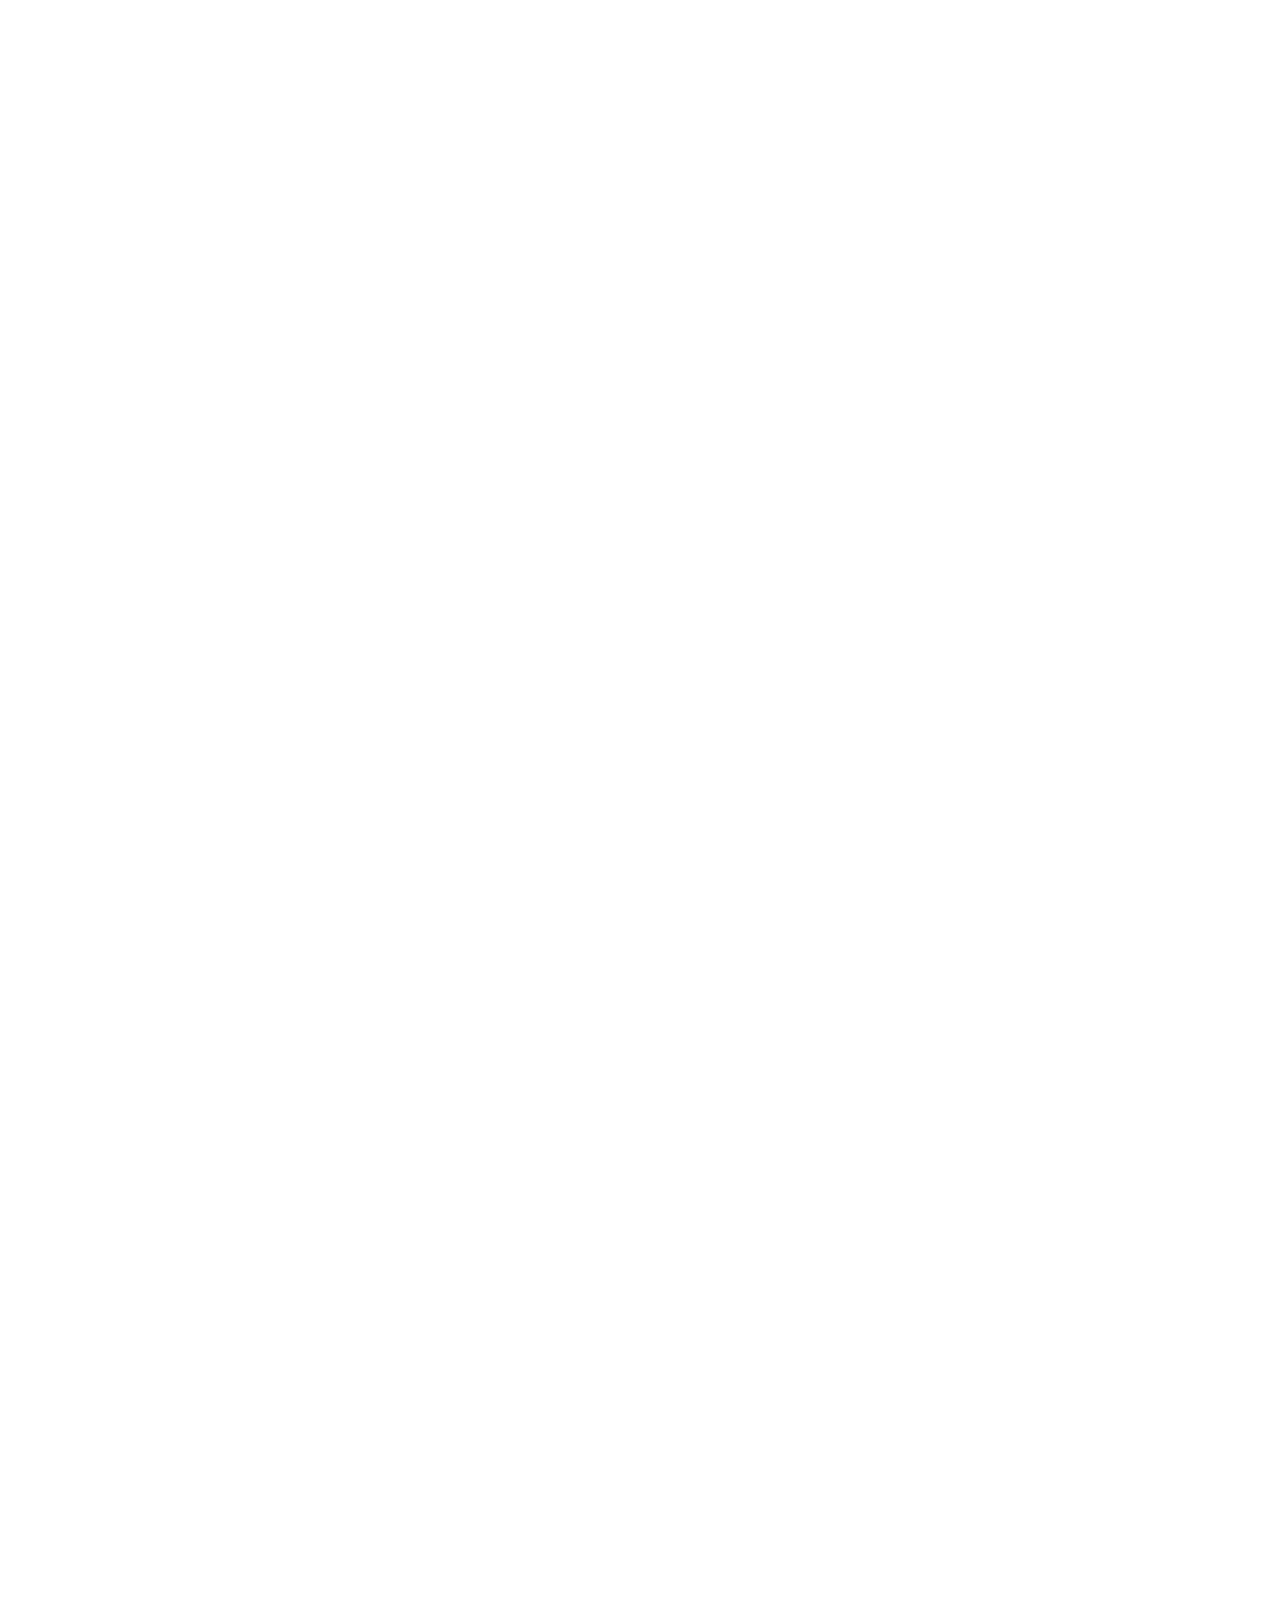
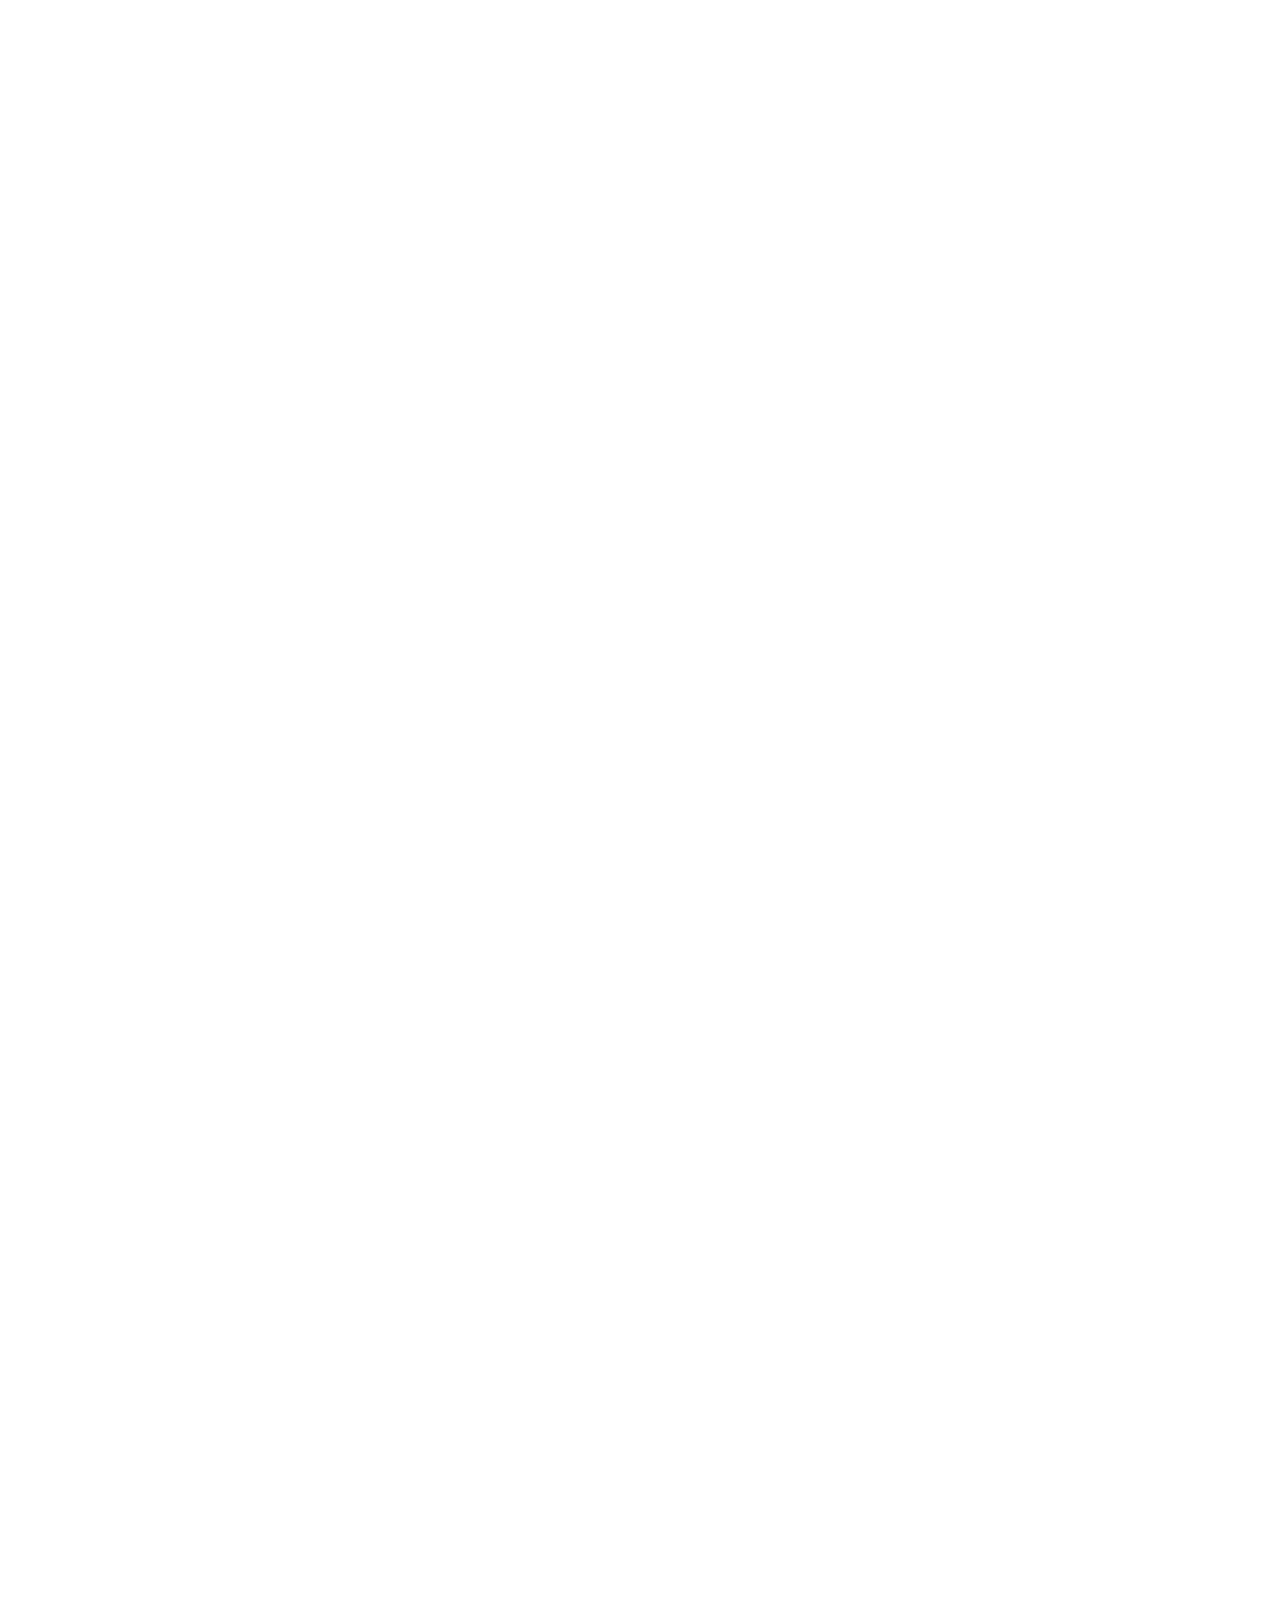
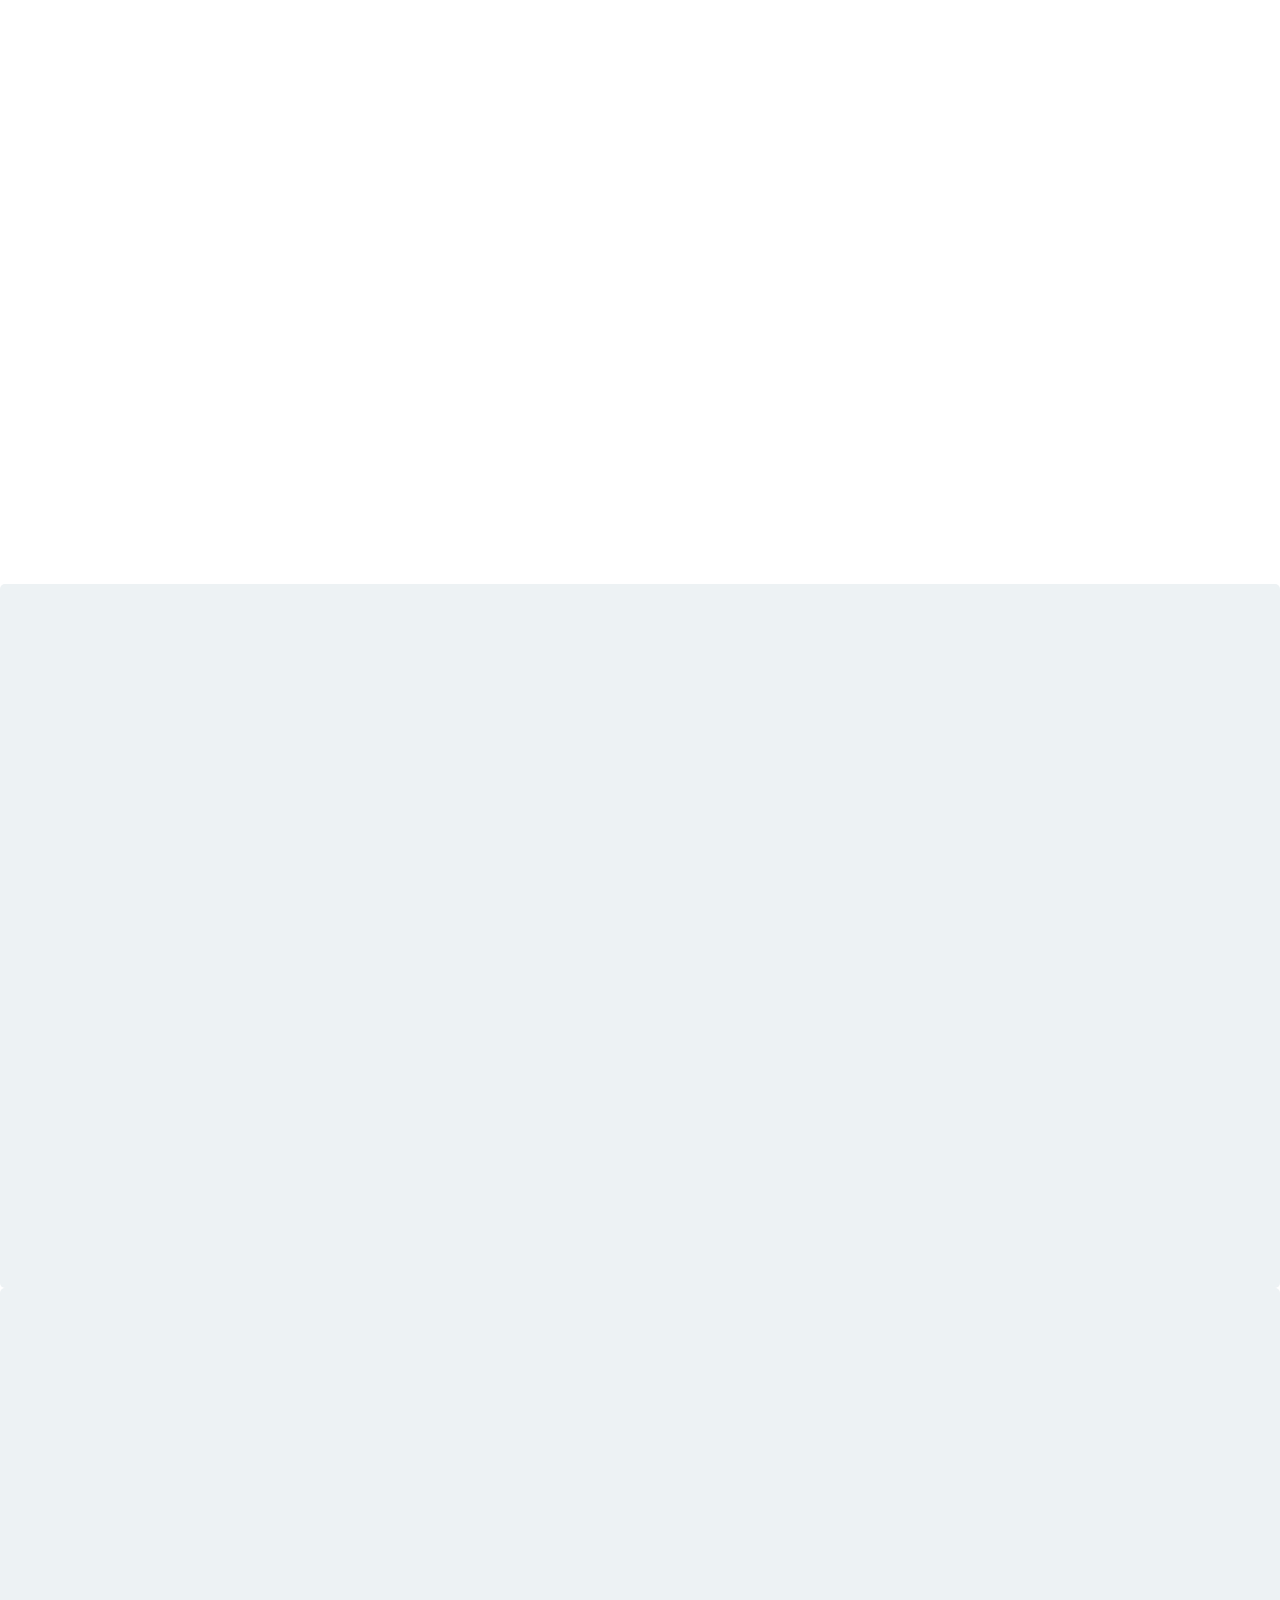
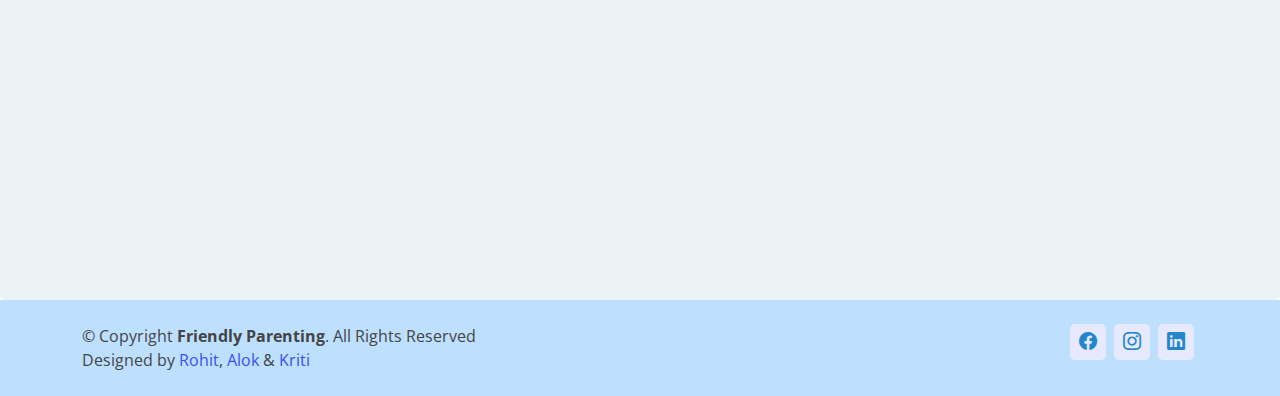
==== commit 939f658b: "update" ====
--- a/index.html
+++ b/index.html
@@ -59,6 +59,14 @@
           <li><a class="nav-link scrollto" href="#about">About</a></li>
           <li>
             <a class="nav-link scrollto" href="service.html#our-service">Our Service</a>
+          </li>
+                    <!-- <li class="dropdown">
+            <a href="service.html#our-service"><span>Our Service</span> <i class="bi bi-chevron-down"></i></a>
+            <ul>
+              <li><a href="service.html#our-service#tab-1">Life Skills Coaching</a></li>
+              <li><a href="service.html#tab-2">Parenting Coaching</a></li>
+              <li><a href="#">School Seminars</a></li>
+            </ul> -->
           </li>
           <li>
             <a class="nav-link scrollto" href="service.html#courses">Courses</a>
@@ -694,27 +702,8 @@
   <!-- Vendor JS Files -->
   <script>
 
-function playVideo(videoId) {
-        var iframe = document.createElement('iframe');
-        iframe.setAttribute('width', '100%');
-        iframe.setAttribute('height', '200px');
-        iframe.setAttribute('src', 'https://www.youtube.com/embed/' + videoId + '?autoplay=1');
-        iframe.setAttribute('frameborder', '0');
-        iframe.setAttribute('allowfullscreen', '');
-
-        var videoContainer = document.querySelector('.youtube-video[data-id="' + videoId + '"]');
-        videoContainer.innerHTML = '';
-        videoContainer.appendChild(iframe);
-    }
-
-      const currentURL = window.location.href;
-      const hashIndex = currentURL.indexOf('#')
-      let modifiedURL = currentURL;
-      if (hashIndex !== -1) {
-      modifiedURL = currentURL.slice(0, hashIndex).replace('index.html', '')
-       }
-      const nextPageURL = modifiedURL + 'thankyou.html';
-      document.getElementById('nextPage').value = nextPageURL;
+    
+      
   </script>
   <script src="assets/vendor/aos/aos.js"></script>
   <script src="assets/vendor/bootstrap/js/bootstrap.bundle.min.js"></script>
--- a/assets/css/style.css
+++ b/assets/css/style.css
@@ -138,6 +138,7 @@
     transform: rotate(360deg);
   }
 }
+
 
 /* # Disable aos animation delay on mobile devices */
 
@@ -783,7 +784,6 @@
 
 @media (max-width: 768px) {
   .certificate img {
-    width: 400px;
     align-items: center;
   }
 }
@@ -836,6 +836,61 @@
   background-color: rgb(255, 255, 255);
 }
 
+
+.yt-video {
+  margin-top: 30px;
+}
+
+.youtube-video {
+  position: relative;
+  width: 100%;
+  height: 100%;
+  overflow: hidden;
+  cursor: pointer;
+  background-color: #000; 
+  margin-bottom: 20px;
+  border-radius: 8px;
+}
+
+.video-thumbnail {
+  position: absolute;
+  width: 100%;
+  height: 100%;
+  object-fit: cover;
+  transition: opacity 0.2s ease-in-out;
+  
+}
+
+.video-thumbnail:hover {
+  opacity: 0.3;
+}
+
+.play-button {
+  position: absolute;
+  top: 50%;
+  left: 50%;
+  transform: translate(-50%, -50%);
+  width: 80px;
+  height: 80px;
+  background: rgba(236, 234, 234, 0.867);
+  border-radius: 50%;
+  display: flex;
+  justify-content: center;
+  align-items: center;
+  cursor: pointer;
+}
+
+.play-button i {
+  font-size: 36px;
+  color: #f51919;
+}
+
+.youtube-video iframe{
+  border: 2px solid red;
+  width: 100%;
+  height: 100%;
+
+}
 @media (max-width: 768px) {
   .yt-video .content-item {
     margin: 1rem -0.3rem;
@@ -844,10 +899,12 @@
   .our-coach .content {
     margin-bottom: 0rem;
   }
-
-  /* .youtube-video iframe{
+  .youtube-video {
+    position: relative;
+    width: 100%;
     height: 30vh;
-  } */
+  }
+
 }
 
 .about-img {
@@ -1156,6 +1213,29 @@
   color: #fff;
   border-color: #2d405f;
 }
+details{
+  margin-top: 1rem;
+  color: #2D405F;
+}
+details summary { 
+  cursor: pointer;
+  font-weight: 600;
+  font-size: 1.2rem;
+}
+details p{
+  padding: 1rem;
+}
+details summary > * {
+  display: inline;
+}
+details[open] summary ~ * {
+  animation: sweep .5s ease-in-out;
+}
+@keyframes sweep {
+  0%    {opacity: 0; margin-top: -10px}
+  100%  {opacity: 1; margin-top: 0px}
+}
+
 
 @media (max-width: 768px) {
   .our-service .nav-link i {
@@ -1351,7 +1431,6 @@
 
 /* Footer */
 #footer {
-  /*   background: transparent; */
   background: #bde0fe;
   z-index: 2;
 }
@@ -1377,53 +1456,3 @@
   text-decoration: none;
 }
 
-
-.yt-video {
-  margin-top: 30px;
-}
-
-.youtube-video {
-  position: relative;
-  width: 100%;
-  height: 0px;
-  padding-bottom: 56.25%; /* 16:9 aspect ratio */
-  overflow: hidden;
-  cursor: pointer;
-  background-color: #000; /* Background color for the video container */
-  margin-bottom: 20px;
-  border-radius: 8px;
-}
-
-.video-thumbnail {
-  position: absolute;
-  width: 100%;
-  height: 100%;
-  object-fit: cover;
-  transition: opacity 0.2s ease-in-out;
-  
-}
-
-
-.video-thumbnail:hover {
-  opacity: 0.3;
-}
-
-.play-button {
-  position: absolute;
-  top: 50%;
-  left: 50%;
-  transform: translate(-50%, -50%);
-  width: 80px;
-  height: 80px;
-  background: rgba(0, 0, 0,0.7);
-  border-radius: 50%;
-  display: flex;
-  justify-content: center;
-  align-items: center;
-  cursor: pointer;
-}
-
-.play-button i {
-  font-size: 36px;
-  color: #f51919;
-}